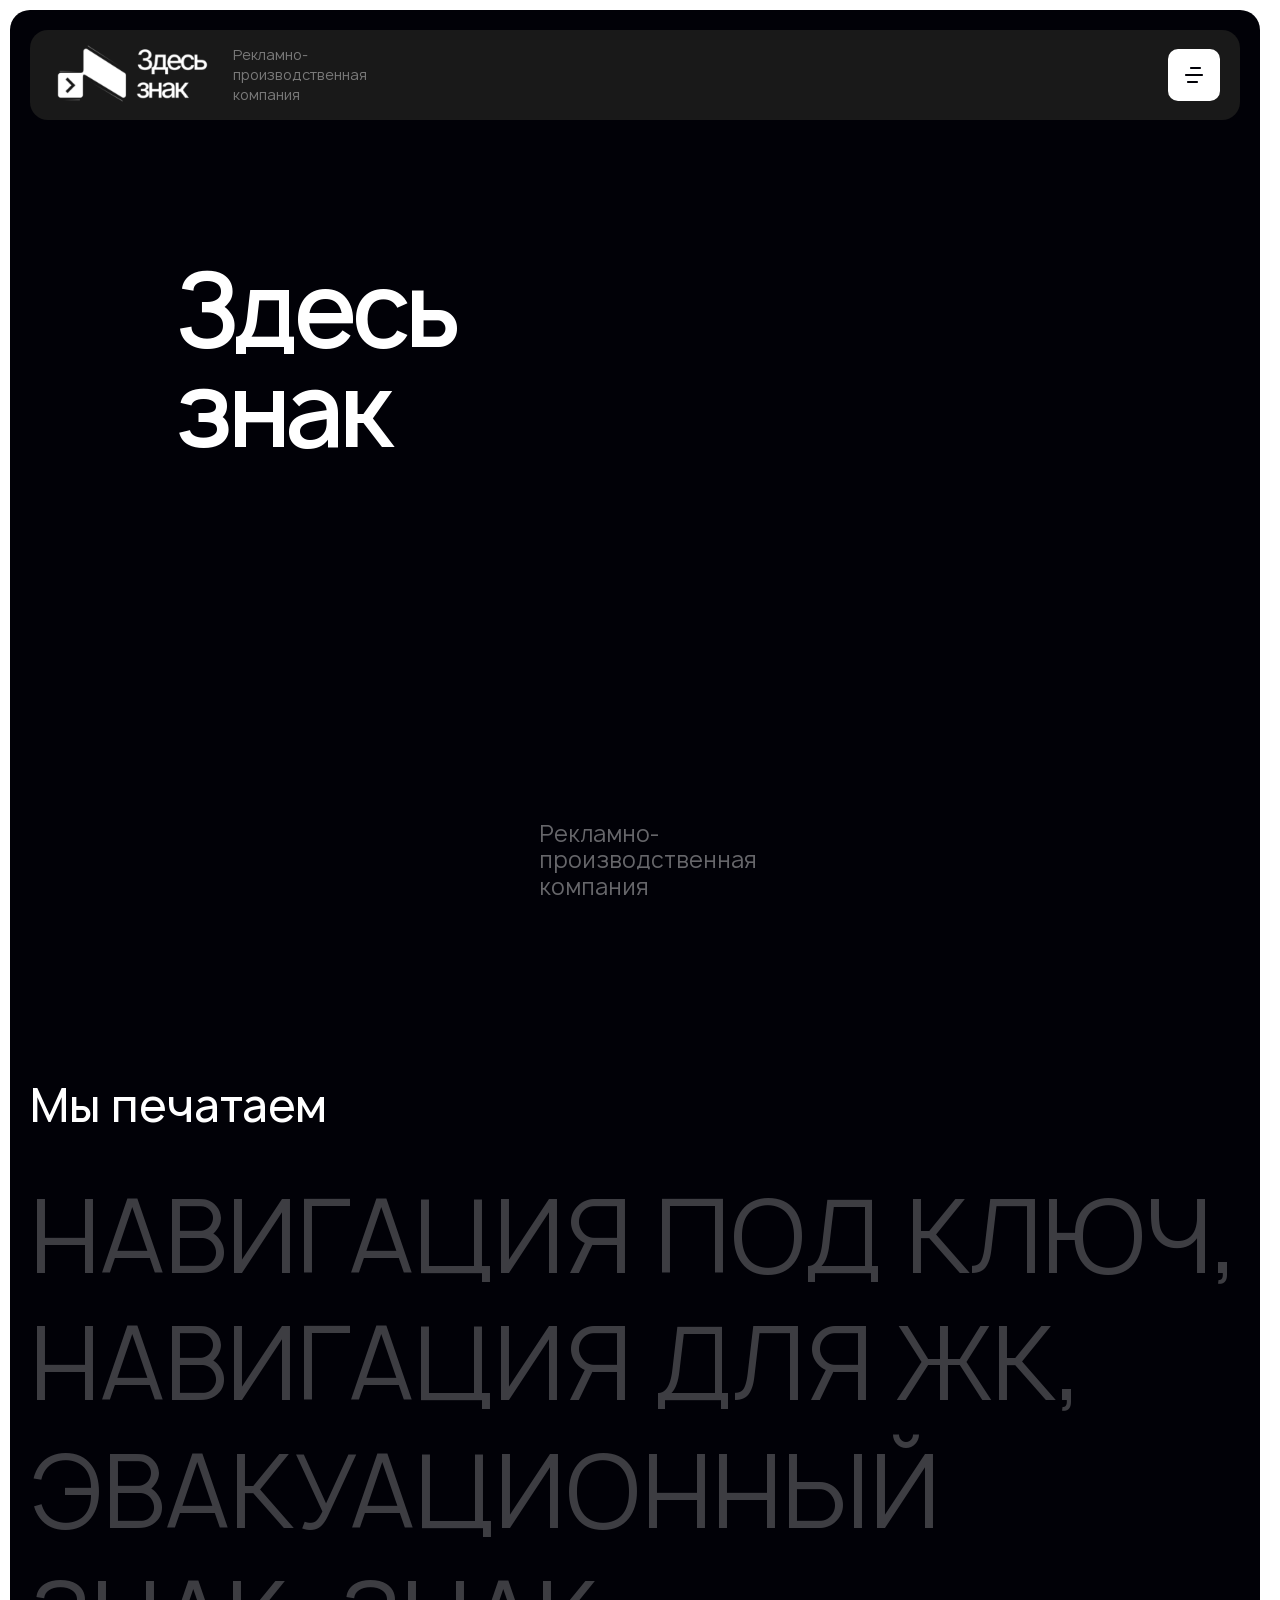
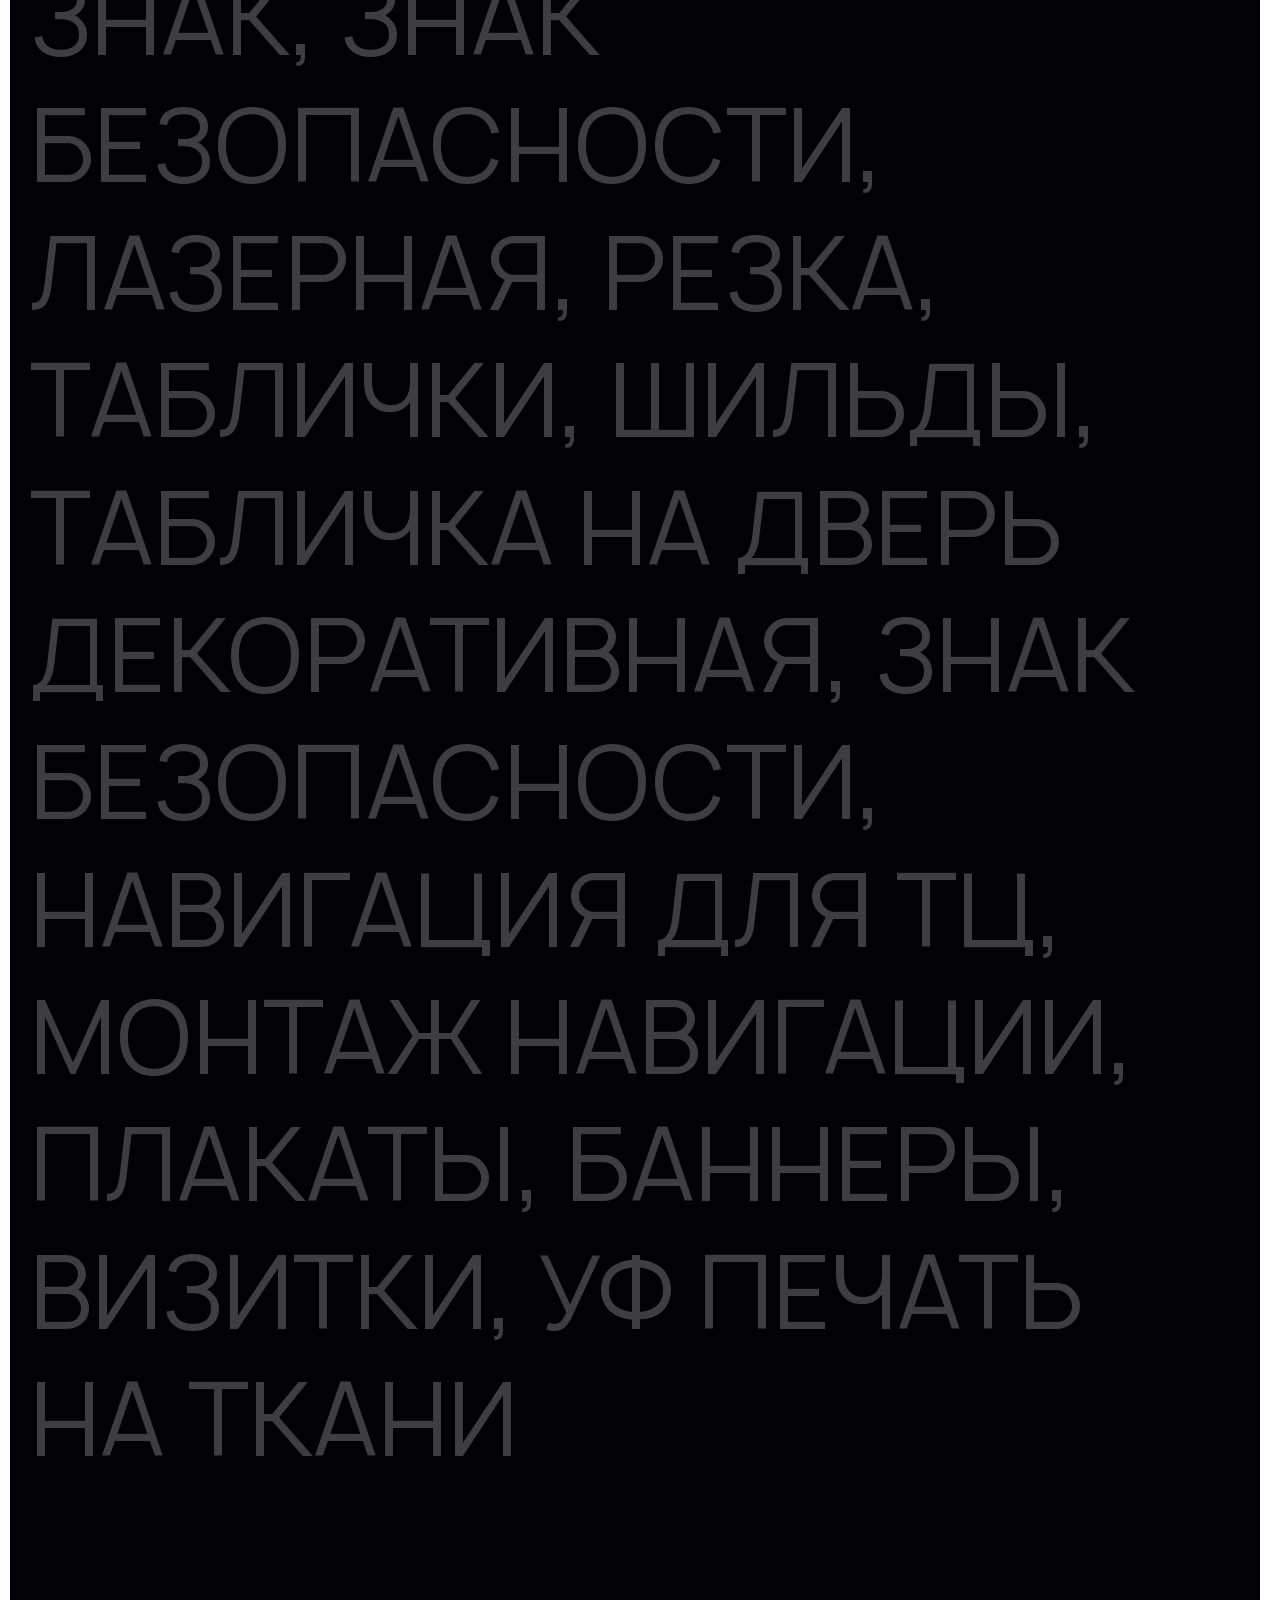
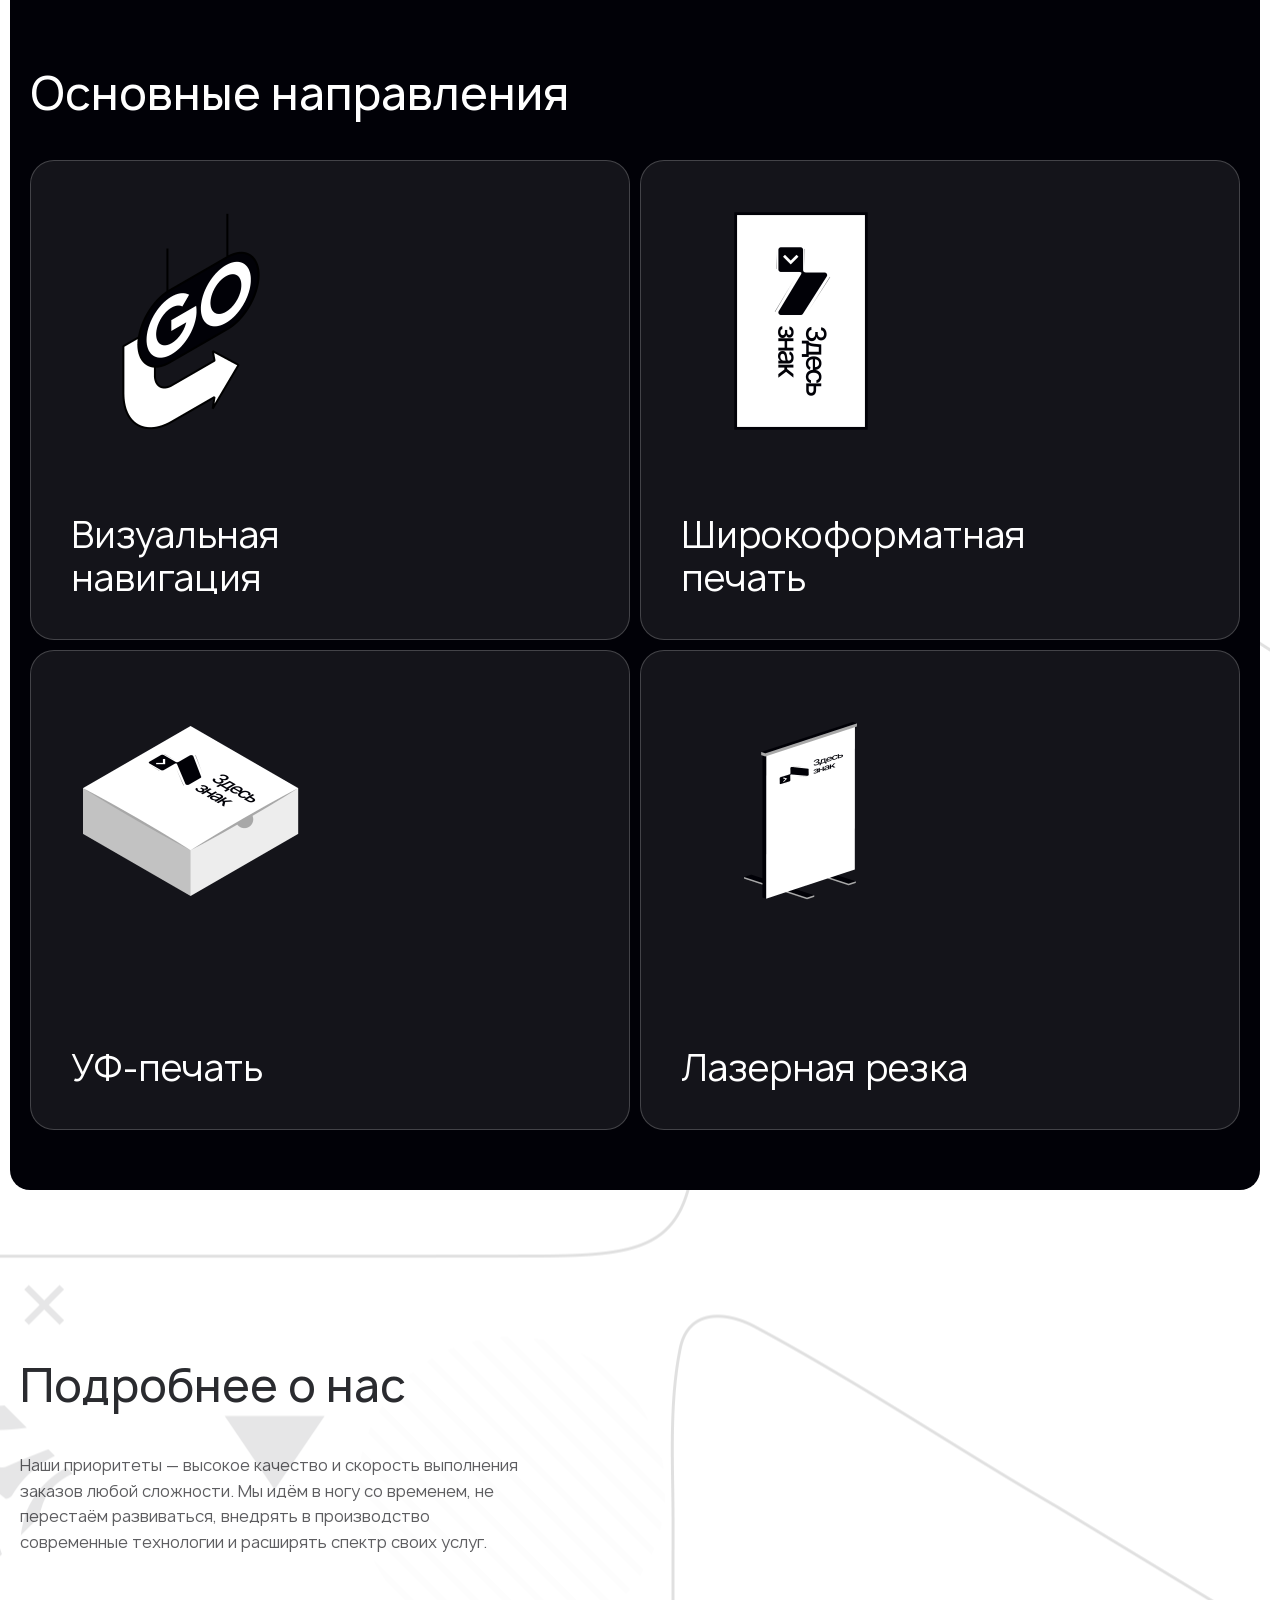
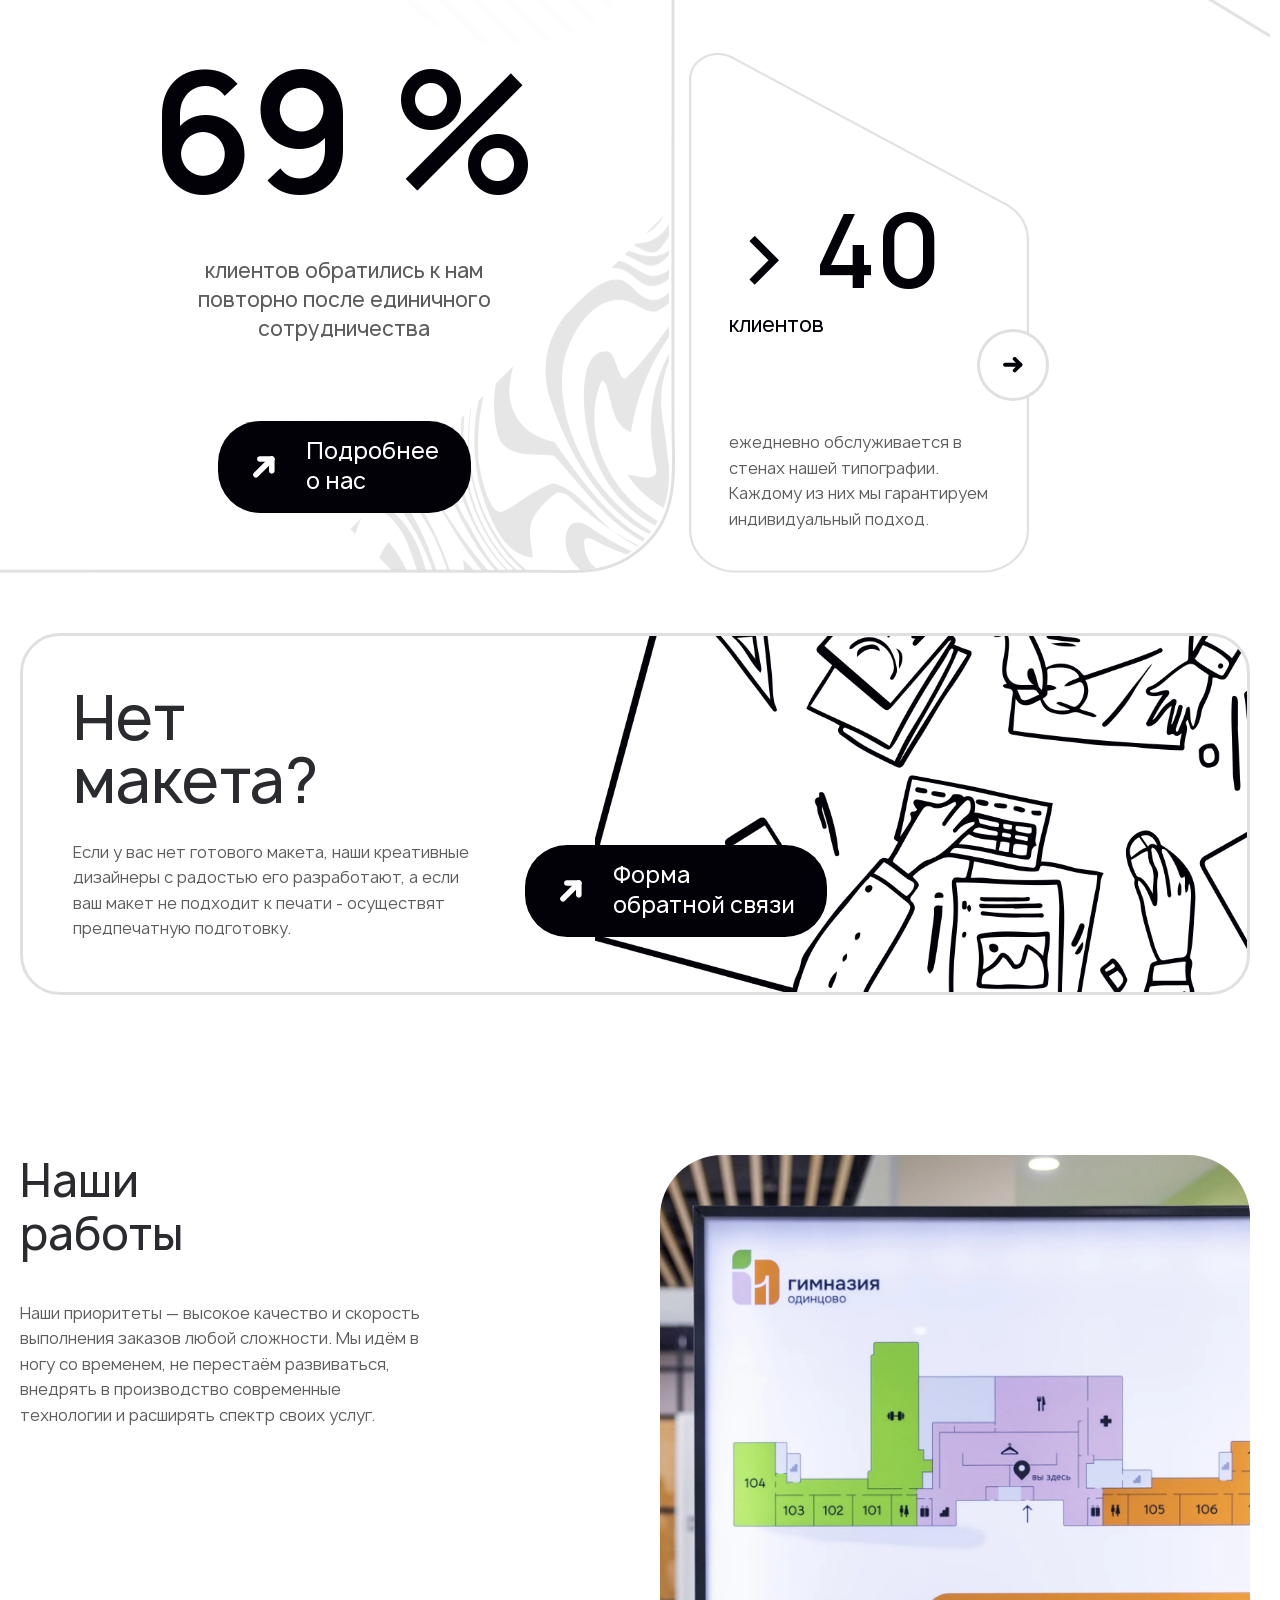
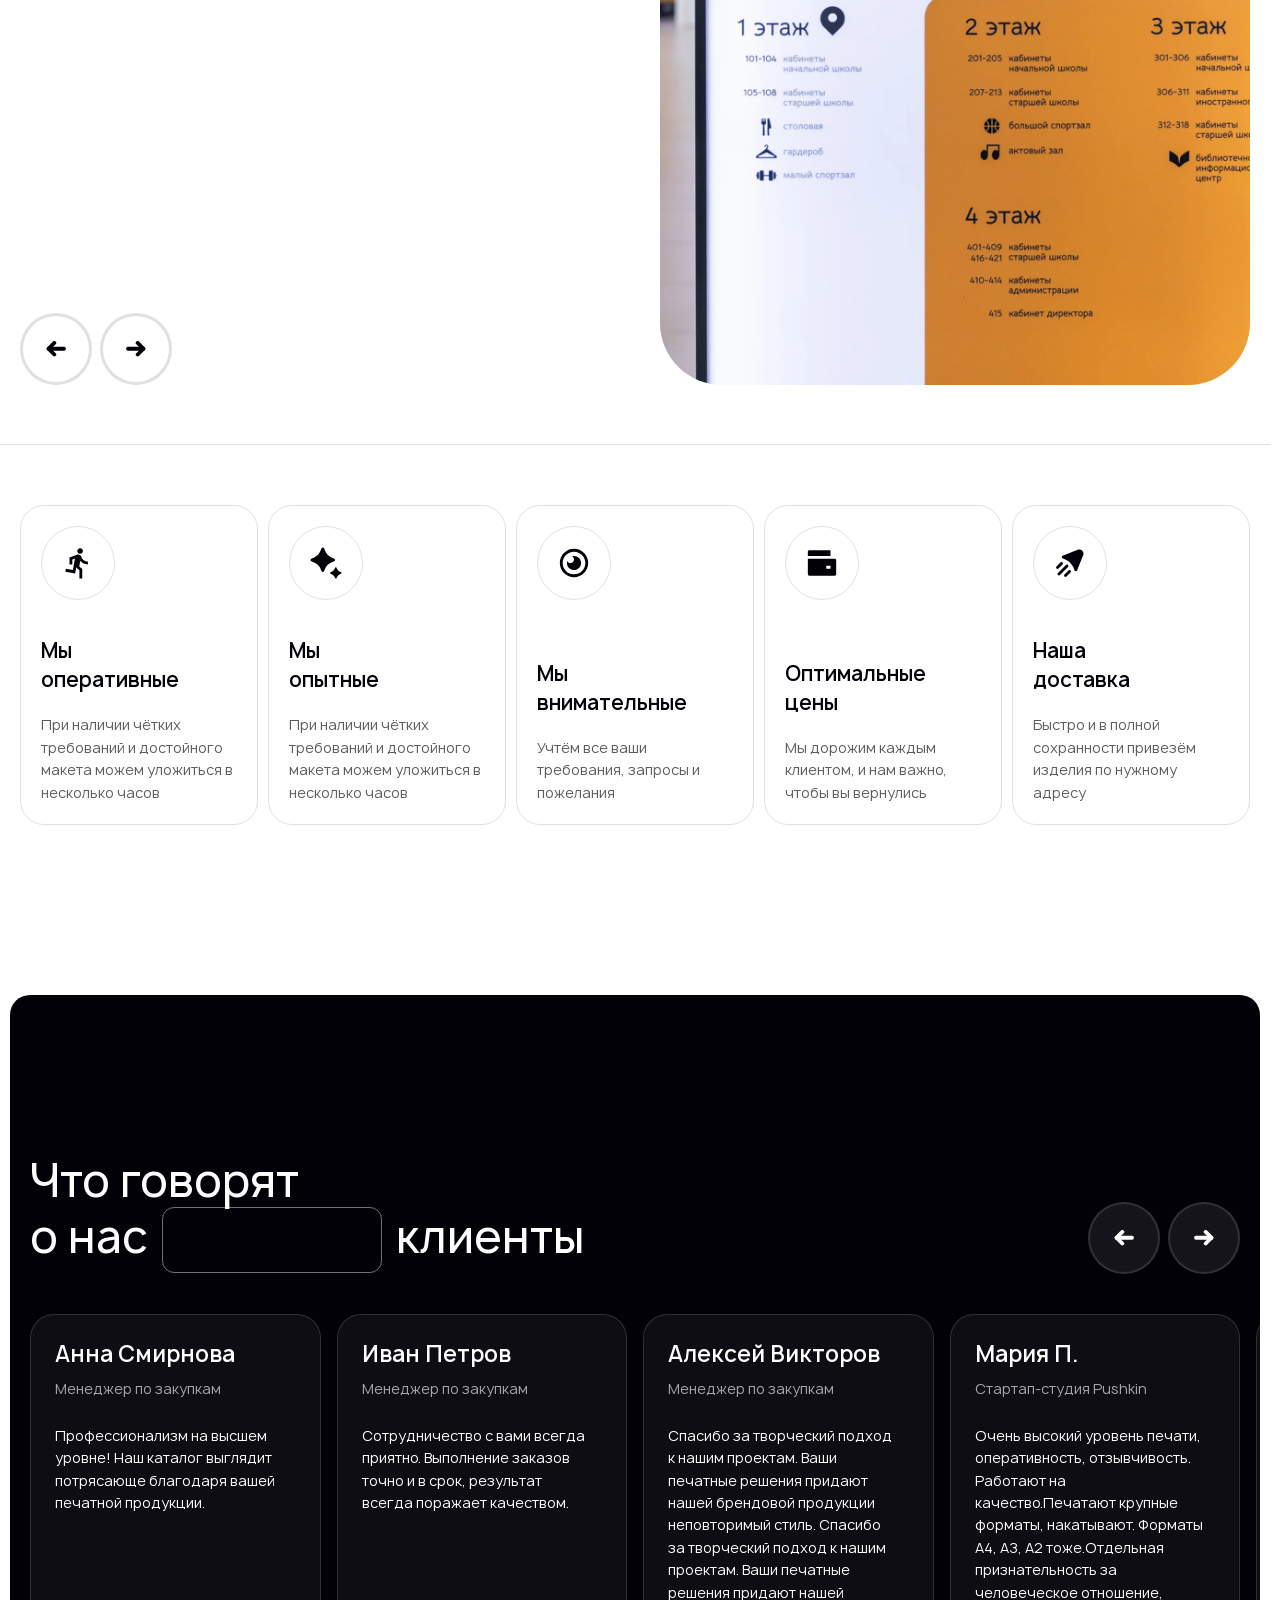
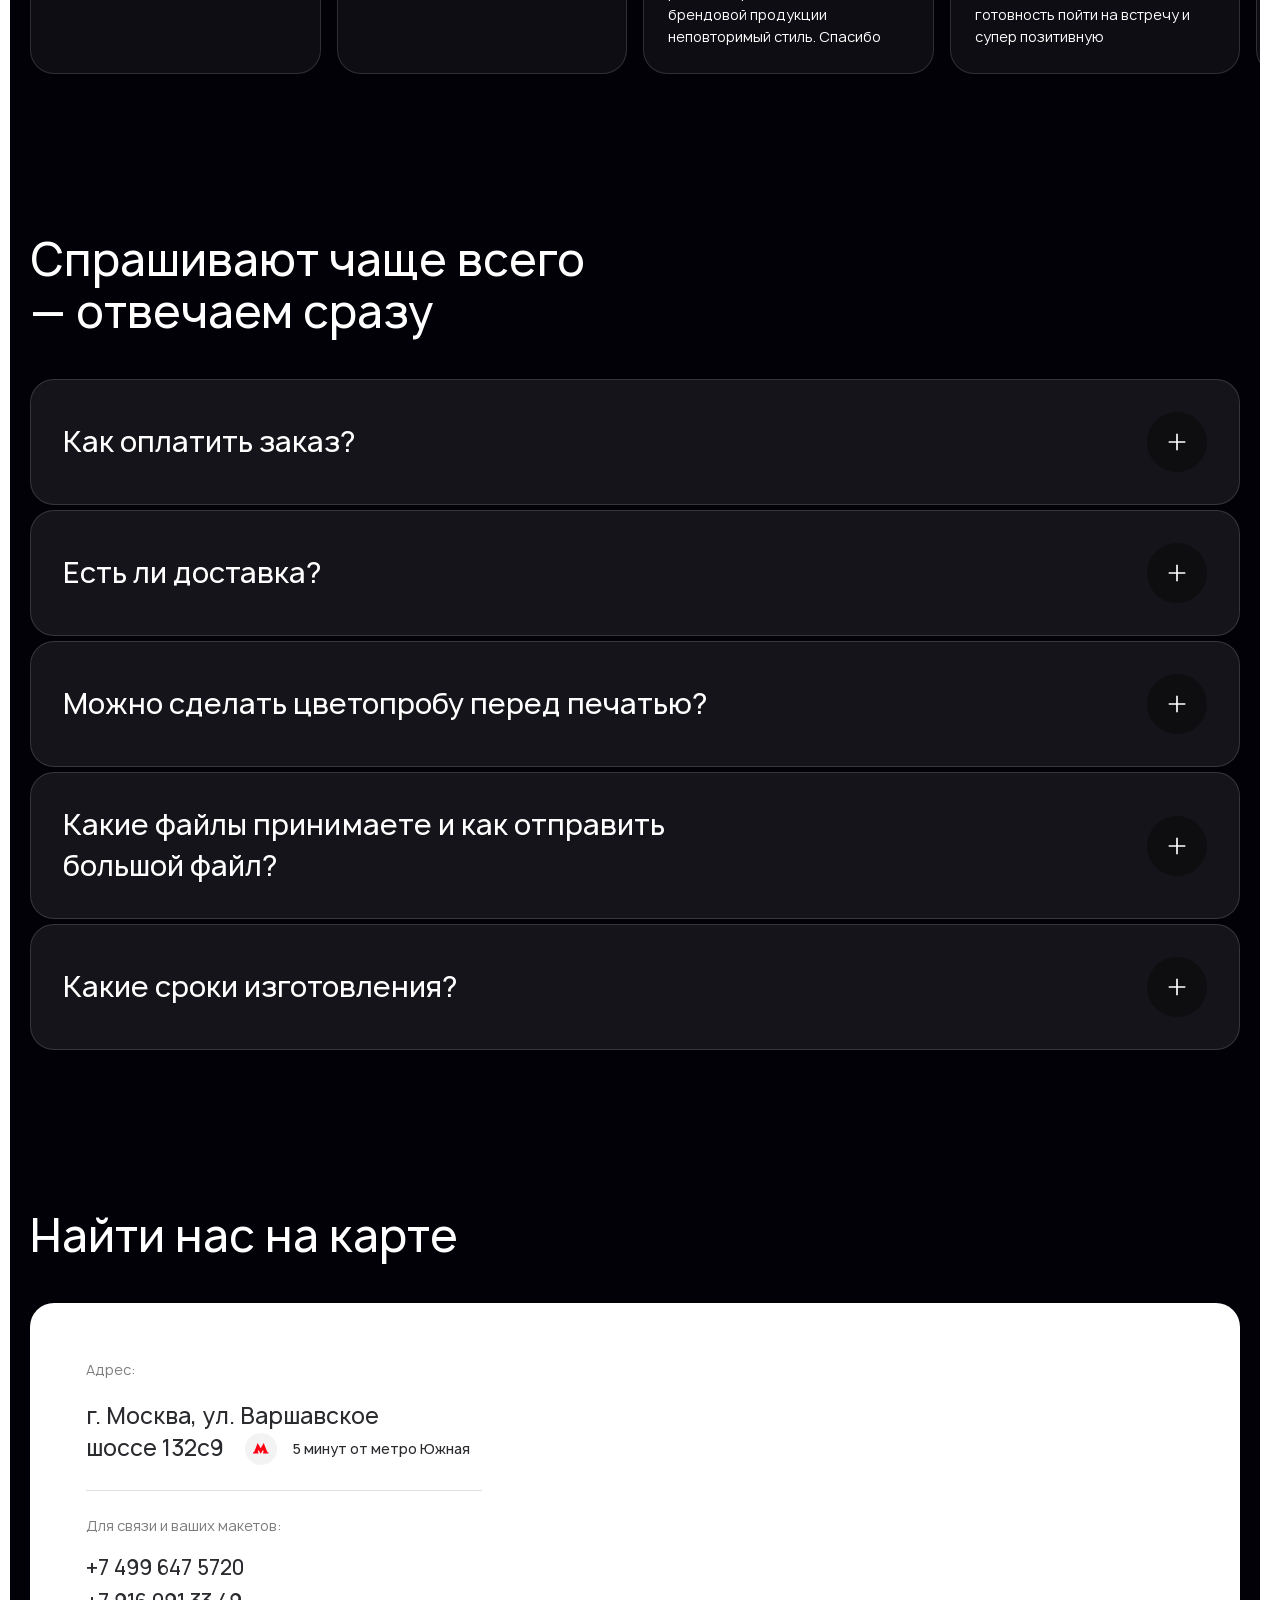
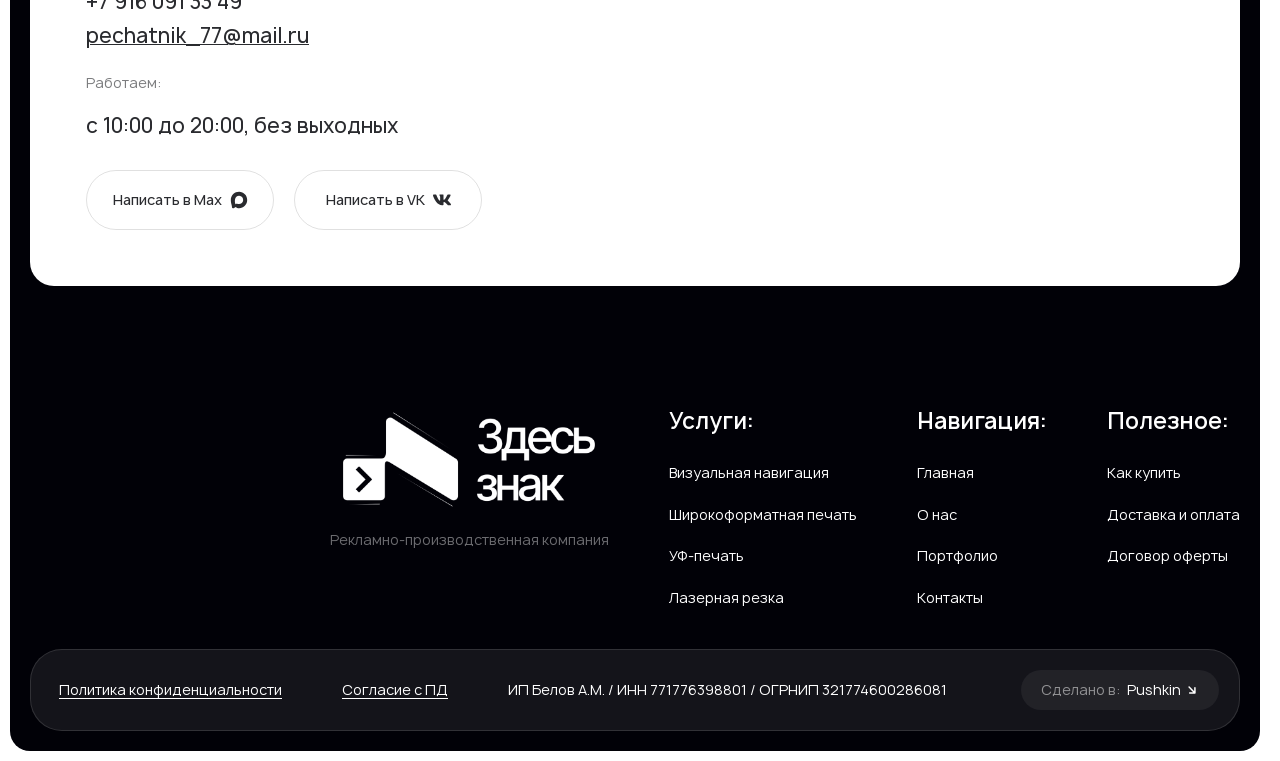
==== index.html @ b1c55389 "Initial commit" ====
<!DOCTYPE html>
<html lang="ru">
	<head>
		<meta http-equiv="Content-Type" content="text/html; charset=utf-8">

		<!-- Adapting the page for mobile devices -->
		<meta name="viewport" content="width=device-width, initial-scale=1, maximum-scale=1">

		<!-- Prohibition of phone number recognition -->
		<meta name="format-detection" content="telephone=no">
		<meta name="SKYPE_TOOLBAR" content ="SKYPE_TOOLBAR_PARSER_COMPATIBLE">

		<!-- Page title -->
		<title>Заголовок страницы</title>

		<!-- Meta description -->
		<meta name="description" content="">

		<!-- Meta Keywords -->
		<meta name="keywords" content="">

		<!-- Changing the color of the mobile browser panel -->
		<meta name="msapplication-TileColor" content="#010107">
		<meta name="theme-color" content="#010107">

		<!-- Connecting style files -->
		<link rel="stylesheet" href="css/reset.css">
		<link rel="stylesheet" href="css/swiper-bundle.min.css">
		<link rel="stylesheet" href="css/swiper.css">
		<link rel="stylesheet" href="css/fancybox.css">
		<link rel="stylesheet" href="css/styles.css">
		<link rel="stylesheet" href="css/fonts.css">

		<link rel="stylesheet" href="css/response_1899.css" media="print, (max-width: 1899px)">
		<link rel="stylesheet" href="css/response_1439.css" media="print, (max-width: 1439px)">
		<link rel="stylesheet" href="css/response_1279.css" media="print, (max-width: 1279px)">
		<link rel="stylesheet" href="css/response_1023.css" media="print, (max-width: 1023px)">
		<link rel="stylesheet" href="css/response_767.css" media="print, (max-width: 767px)">
	</head>

	<body>
		<div class="wrap">
			<div class="main">
				<section class="bg_dark_wrap block">
					<div class="bg bottom_pad_s">
						<header class="dark">
							<div class="cont l_w">
								<div class="data">
									<div class="logo">
										<img src="images/logo.svg" alt="">

										<div class="name">Рекламно-<br>производственная<br> компания</div>
									</div>

									<button class="catalog_btn" popovertarget="catalog_modal">
										<svg class="icon"><use xlink:href="images/sprite.svg#ic_catalog"></use></svg>

										<svg class="icon"><use xlink:href="images/sprite.svg#ic_close"></use></svg>

										<span>Что печатаем</span>
									</button>

									<div class="catalog_modal" id="catalog_modal" popover>
										<div class="grid_row">
											<a href="/" class="item">
												<picture class="icon">
													<img src="images/ic_directions1.png" alt="" loading="lazy">
												</picture>

												<div class="name">Визуальная навигация</div>

												<div class="desc">
													<ul>
														<li>Навигация для ЖК</li>

														<li>Навигация для детского сада</li>

														<li>Навигация для детского сада</li>
													</ul>

													<p>+ 24 назначения ...</p>
												</div>

												<div class="arr">
													<svg><use xlink:href="images/sprite.svg#ic_arr_hor"></use></svg>
												</div>
											</a>

											<a href="/" class="item">
												<picture class="icon">
													<img src="images/ic_directions1.png" alt="" loading="lazy">
												</picture>

												<div class="name">Визуальная навигация</div>

												<div class="desc">
													<ul>
														<li>Навигация для ЖК</li>

														<li>Навигация для детского сада</li>

														<li>Навигация для детского сада</li>
													</ul>

													<p>+ 24 назначения ...</p>
												</div>

												<div class="arr">
													<svg><use xlink:href="images/sprite.svg#ic_arr_hor"></use></svg>
												</div>
											</a>

											<a href="/" class="item">
												<picture class="icon">
													<img src="images/ic_directions1.png" alt="" loading="lazy">
												</picture>

												<div class="name">Визуальная навигация</div>

												<div class="desc">
													<ul>
														<li>Навигация для ЖК</li>

														<li>Навигация для детского сада</li>

														<li>Навигация для детского сада</li>
													</ul>

													<p>+ 24 назначения ...</p>
												</div>

												<div class="arr">
													<svg><use xlink:href="images/sprite.svg#ic_arr_hor"></use></svg>
												</div>
											</a>

											<a href="/" class="item">
												<picture class="icon">
													<img src="images/ic_directions1.png" alt="" loading="lazy">
												</picture>

												<div class="name">Визуальная навигация</div>

												<div class="desc">
													<ul>
														<li>Навигация для ЖК</li>

														<li>Навигация для детского сада</li>

														<li>Навигация для детского сада</li>
													</ul>

													<p>+ 24 назначения ...</p>
												</div>

												<div class="arr">
													<svg><use xlink:href="images/sprite.svg#ic_arr_hor"></use></svg>
												</div>
											</a>
										</div>
									</div>

									<nav class="menu">
										<div class="item">
											<a href="/">Главная</a>
										</div>

										<div class="item">
											<a href="/">О нас</a>
										</div>

										<div class="item">
											<a href="/">Портфолио</a>
										</div>

										<div class="item">
											<a href="/">Контакты</a>
										</div>
									</nav>

									<div class="contacts">
										<div>
											<div class="work_time">Работаем: с 10:00 до 20:00, без выходных</div>

											<div class="address">г. Москва, ул. Варшавское шоссе 132с9</div>
										</div>

										<div>
											<div class="label">Для связи:</div>

											<div class="val">
												<div class="phone">
													<a href="tel:+7 499 647 5720">+7 499 647 5720</a>
												</div>

												<div class="messengers">
													<a href="/" target="_blank" rel="noopener nofollow">
														<svg class="icon"><use xlink:href="images/sprite.svg#ic_vk"></use></svg>
													</a>

													<a href="/" target="_blank" rel="noopener nofollow">
														<svg class="icon"><use xlink:href="images/sprite.svg#ic_max"></use></svg>
													</a>
												</div>
											</div>
										</div>
									</div>

									<button class="feedback_btn">Форма для связи</button>

									<button class="mob_menu_btn" popovertarget="mob_menu_modal">
										<svg class="icon"><use xlink:href="images/sprite.svg#ic_catalog"></use></svg>

										<svg class="icon"><use xlink:href="images/sprite.svg#ic_close"></use></svg>
									</button>
								</div>
							</div>
						</header>


						<section class="mob_menu_modal" id="mob_menu_modal" popover>
							<div class="data">
								<div class="menu">
									<div>
										<a href="/" class="sub_link">
											<span>Что печатаем</span>

											<svg class="icon"><use xlink:href="images/sprite.svg#ic_arr_hor"></use></svg>
										</a>

										<div class="sub">
											<button class="back_btn">
												<svg class="icon"><use xlink:href="images/sprite.svg#ic_arr_hor"></use></svg>

												<span>Что печатаем</span>
											</button>

											<div class="items">
												<div><a href="/">Визуальная навигация</a></div>

												<div><a href="/">Широкоформатная печать</a></div>

												<div><a href="/">УФ-печать</a></div>

												<div><a href="/">Лазерная резка</a></div>
											</div>
										</div>
									</div>

									<div><a href="/">
										<span>Главная</span>
									</a></div>

									<div><a href="/">
										<span>О нас</span>
									</a></div>

									<div><a href="/">
										<span>Портфолио</span>
									</a></div>

									<div><a href="/">
										<span>Контакты</span>
									</a></div>
								</div>

								<div class="contacts">
									<div>
										<div class="work_time">Работаем: с 10:00 до 20:00, без выходных</div>

										<div class="address">г. Москва, ул. Варшавское шоссе 132с9</div>
									</div>

									<div>
										<div class="label">Для связи:</div>

										<div class="val">
											<div class="phone">
												<a href="tel:+7 499 647 5720">+7 499 647 5720</a>
											</div>

											<div class="messengers">
												<a href="/" target="_blank" rel="noopener nofollow">
													<svg class="icon"><use xlink:href="images/sprite.svg#ic_vk"></use></svg>
												</a>

												<a href="/" target="_blank" rel="noopener nofollow">
													<svg class="icon"><use xlink:href="images/sprite.svg#ic_max"></use></svg>
												</a>
											</div>
										</div>
									</div>
								</div>

								<button class="feedback_btn">Форма для связи</button>
							</div>
						</section>


						<section class="first_section">
							<div class="cont">
								<div class="data">
									<div class="title">Здесь<br> знак</div>

									<div class="desc">Рекламно-производственная компания</div>

									<div class="video">
										<video loop muted autoplay class="cover">
											<source src="./main_video.mp4" type="video/mp4">
										</video>
									</div>
								</div>
							</div>
						</section>


						<section class="we_print block">
							<div class="cont l_w">
								<div class="block_head">
									<div class="title">Мы печатаем</div>
								</div>

								<div class="list">
									<a href="/">
										<span>НАВИГАЦИЯ ПОД КЛЮЧ,</span>

										<div class="hover">
											<picture class="thumb">
												<img src="images/tmp/we_print_hover_img.png" alt="" loading="lazy" class="cover">
											</picture>
										</div>
									</a>

									<a href="/">
										<span>НАВИГАЦИЯ ДЛЯ ЖК,</span>

										<div class="hover">
											<picture class="thumb">
												<img src="images/tmp/we_print_hover_img.png" alt="" loading="lazy" class="cover">
											</picture>
										</div>
									</a>

									<a href="/">
										<span>ЭВАКУАЦИОННЫЙ ЗНАК,</span>

										<div class="hover">
											<picture class="thumb">
												<img src="images/tmp/we_print_hover_img.png" alt="" loading="lazy" class="cover">
											</picture>
										</div>
									</a>

									<a href="/">
										<span>ЗНАК БЕЗОПАСНОСТИ,</span>

										<div class="hover">
											<picture class="thumb">
												<img src="images/tmp/we_print_hover_img.png" alt="" loading="lazy" class="cover">
											</picture>
										</div>
									</a>

									<a href="/">
										<span>ЛАЗЕРНАЯ, РЕЗКА,</span>

										<div class="hover">
											<picture class="thumb">
												<img src="images/tmp/we_print_hover_img.png" alt="" loading="lazy" class="cover">
											</picture>
										</div>
									</a>

									<a href="/">
										<span>ТАБЛИЧКИ,</span>

										<div class="hover">
											<picture class="thumb">
												<img src="images/tmp/we_print_hover_img.png" alt="" loading="lazy" class="cover">
											</picture>
										</div>
									</a>

									<a href="/">
										<span>ШИЛЬДЫ,</span>

										<div class="hover">
											<picture class="thumb">
												<img src="images/tmp/we_print_hover_img.png" alt="" loading="lazy" class="cover">
											</picture>
										</div>
									</a>

									<a href="/">
										<span>ТАБЛИЧКА НА ДВЕРЬ ДЕКОРАТИВНАЯ,</span>

										<div class="hover">
											<picture class="thumb">
												<img src="images/tmp/we_print_hover_img.png" alt="" loading="lazy" class="cover">
											</picture>
										</div>
									</a>

									<a href="/">
										<span>ЗНАК БЕЗОПАСНОСТИ,</span>

										<div class="hover">
											<picture class="thumb">
												<img src="images/tmp/we_print_hover_img.png" alt="" loading="lazy" class="cover">
											</picture>
										</div>
									</a>

									<a href="/">
										<span>НАВИГАЦИЯ ДЛЯ ТЦ,</span>

										<div class="hover">
											<picture class="thumb">
												<img src="images/tmp/we_print_hover_img.png" alt="" loading="lazy" class="cover">
											</picture>
										</div>
									</a>

									<a href="/">
										<span>МОНТАЖ НАВИГАЦИИ,</span>

										<div class="hover">
											<picture class="thumb">
												<img src="images/tmp/we_print_hover_img.png" alt="" loading="lazy" class="cover">
											</picture>
										</div>
									</a>

									<a href="/">
										<span>ПЛАКАТЫ,</span>

										<div class="hover">
											<picture class="thumb">
												<img src="images/tmp/we_print_hover_img.png" alt="" loading="lazy" class="cover">
											</picture>
										</div>
									</a>

									<a href="/">
										<span>БАННЕРЫ,</span>

										<div class="hover">
											<picture class="thumb">
												<img src="images/tmp/we_print_hover_img.png" alt="" loading="lazy" class="cover">
											</picture>
										</div>
									</a>

									<a href="/">
										<span>ВИЗИТКИ,</span>

										<div class="hover">
											<picture class="thumb">
												<img src="images/tmp/we_print_hover_img.png" alt="" loading="lazy" class="cover">
											</picture>
										</div>
									</a>

									<a href="/">
										<span>УФ ПЕЧАТЬ НА ТКАНИ</span>

										<div class="hover">
											<picture class="thumb">
												<img src="images/tmp/we_print_hover_img.png" alt="" loading="lazy" class="cover">
											</picture>
										</div>
									</a>
								</div>


								<div class="list mob">
									<div class="swiper">
										<div class="swiper-wrapper">
											<div class="swiper-slide">
												<a href="/">
													<span>НАВИГАЦИЯ ПОД КЛЮЧ,</span>
												</a>
											</div>

											<div class="swiper-slide">
												<a href="/">
													<span>НАВИГАЦИЯ ДЛЯ ЖК,</span>
												</a>
											</div>

											<div class="swiper-slide">
												<a href="/">
													<span>ЭВАКУАЦИОННЫЙ ЗНАК,</span>
												</a>
											</div>

											<div class="swiper-slide">
												<a href="/">
													<span>ЗНАК БЕЗОПАСНОСТИ,</span>
												</a>
											</div>

											<div class="swiper-slide">
												<a href="/">
													<span>ЛАЗЕРНАЯ, РЕЗКА,</span>
												</a>
											</div>

											<div class="swiper-slide">
												<a href="/">
													<span>ТАБЛИЧКИ,</span>
												</a>
											</div>

											<div class="swiper-slide">
												<a href="/">
													<span>ШИЛЬДЫ,</span>
												</a>
											</div>

											<div class="swiper-slide">
												<a href="/">
													<span>ТАБЛИЧКА НА ДВЕРЬ ДЕКОРАТИВНАЯ,</span>
												</a>
											</div>

											<div class="swiper-slide">
												<a href="/">
													<span>ЗНАК БЕЗОПАСНОСТИ,</span>
												</a>
											</div>

											<div class="swiper-slide">
												<a href="/">
													<span>НАВИГАЦИЯ ДЛЯ ТЦ,</span>
												</a>
											</div>

											<div class="swiper-slide">
												<a href="/">
													<span>МОНТАЖ НАВИГАЦИИ,</span>
												</a>
											</div>

											<div class="swiper-slide">
												<a href="/">
													<span>ПЛАКАТЫ,</span>
												</a>
											</div>

											<div class="swiper-slide">
												<a href="/">
													<span>БАННЕРЫ,</span>
												</a>
											</div>

											<div class="swiper-slide">
												<a href="/">
													<span>ВИЗИТКИ,</span>
												</a>
											</div>

											<div class="swiper-slide">
												<a href="/">
													<span>УФ ПЕЧАТЬ НА ТКАНИ</span>
												</a>
											</div>
										</div>
									</div>
								</div>
							</div>
						</section>


						<section class="directions">
							<div class="cont">
								<div class="block_head">
									<div class="title">Основные направления</div>
								</div>
							</div>

							<div class="cont l_w">
								<div class="grid_row">
									<a href="/" class="item">
										<picture class="icon">
											<img src="images/ic_directions1.png" alt="" loading="lazy">
										</picture>

										<div class="name">Визуальная навигация</div>

										<div class="desc">
											<ul>
												<li>Навигация для ЖК</li>

												<li>Навигация для детского сада</li>

												<li>Навигация для детского сада</li>
											</ul>

											<p>+ 24 назначения ...</p>
										</div>

										<div class="arr">
											<svg><use xlink:href="images/sprite.svg#ic_arr_hor"></use></svg>
										</div>

										<picture class="thumb">
											<img src="images/tmp/directions_thumb1.jpg" alt="" loading="lazy" class="cover">
										</picture>
									</a>

									<a href="/" class="item">
										<picture class="icon">
											<img src="images/ic_directions2.png" alt="" loading="lazy">
										</picture>

										<div class="name">Широкоформатная печать</div>

										<div class="desc">
											<ul>
												<li>Плакаты</li>

												<li>Баннеры</li>

												<li>Визитки</li>
											</ul>

											<p>+ 24 назначения ...</p>
										</div>

										<div class="arr">
											<svg><use xlink:href="images/sprite.svg#ic_arr_hor"></use></svg>
										</div>

										<picture class="thumb">
											<img src="images/tmp/directions_thumb2.jpg" alt="" loading="lazy" class="cover">
										</picture>
									</a>

									<a href="/" class="item">
										<picture class="icon">
											<img src="images/ic_directions3.png" alt="" loading="lazy">
										</picture>

										<div class="name">УФ-печать</div>

										<div class="desc">
											<ul>
												<li>ПВХ</li>

												<li>Алюминий</li>

												<li>Ткань</li>
											</ul>

											<p>+ 24 назначения ...</p>
										</div>

										<div class="arr">
											<svg><use xlink:href="images/sprite.svg#ic_arr_hor"></use></svg>
										</div>

										<picture class="thumb">
											<img src="images/tmp/directions_thumb3.jpg" alt="" loading="lazy" class="cover">
										</picture>
									</a>

									<a href="/" class="item">
										<picture class="icon">
											<img src="images/ic_directions4.png" alt="" loading="lazy">
										</picture>

										<div class="name">Лазерная резка</div>

										<div class="desc">
											<ul>
												<li>Оргстекло</li>

												<li>Фанера</li>

												<li>Дерево</li>
											</ul>

											<p>+ 24 назначения ...</p>
										</div>

										<div class="arr">
											<svg><use xlink:href="images/sprite.svg#ic_arr_hor"></use></svg>
										</div>

										<picture class="thumb">
											<img src="images/tmp/directions_thumb4.jpg" alt="" loading="lazy" class="cover">
										</picture>
									</a>
								</div>
							</div>
						</section>
					</div>
				</section>


				<section class="about_info">
					<div class="cont">
						<div class="block_head">
							<div class="title">Подробнее о нас</div>

							<div class="desc">Наши приоритеты — высокое качество и скорость выполнения заказов любой сложности. Мы идём в ногу со временем, не перестаём развиваться, внедрять в производство современные технологии и расширять спектр своих услуг.</div>
						</div>
					</div>

					<div class="main_video">
						<video loop muted autoplay class="cover">
							<source src="./about_video.mp4" type="video/mp4">
						</video>
					</div>

					<div class="cont l_w">
						<div class="row">
							<div class="stats">
								<div class="val">69 %</div>

								<div class="desc">клиентов обратились к нам повторно после единичного сотрудничества</div>

								<a href="/" class="link">
									<svg class="icon"><use xlink:href="images/sprite.svg#ic_arrow_diagonal"></use></svg>

									<span>Подробнее<br> о нас</span>
								</a>
							</div>

							<div class="info">
								<div class="swiper">
									<div class="swiper-wrapper">
										<div class="swiper-slide">
											<div class="item">
												<div class="val">> 40</div>

												<div class="exp">клиентов</div>

												<div class="desc">ежедневно обслуживается в стенах нашей типографии. Каждому из них мы гарантируем индивидуальный подход.</div>
											</div>
										</div>

										<div class="swiper-slide">
											<div class="item">
												<div class="val">> 40</div>

												<div class="exp">клиентов</div>

												<div class="desc">ежедневно обслуживается в стенах нашей типографии. Каждому из них мы гарантируем индивидуальный подход.</div>
											</div>
										</div>

										<div class="swiper-slide">
											<div class="item">
												<div class="val">> 40</div>

												<div class="exp">клиентов</div>

												<div class="desc">ежедневно обслуживается в стенах нашей типографии. Каждому из них мы гарантируем индивидуальный подход.</div>
											</div>
										</div>
									</div>
								</div>

								<button class="swiper-button-prev">
									<svg class="icon"><use xlink:href="images/sprite.svg#ic_arrow_hor"></use></svg>
								</button>

								<button class="swiper-button-next">
									<svg class="icon"><use xlink:href="images/sprite.svg#ic_arrow_hor"></use></svg>
								</button>
							</div>

							<div class="video">
								<video loop muted autoplay class="cover">
									<source src="./main_video.mp4" type="video/mp4">
								</video>
							</div>
						</div>
					</div>

					<picture class="bg">
						<img src="images/bg_about_info.png" alt="" loading="lazy">
					</picture>
				</section>


				<section class="no_layout block">
					<div class="cont l_w">
						<div class="data">
							<div class="title">Нет<br> макета?</div>

							<div class="desc">Если у вас нет готового макета, наши креативные дизайнеры с радостью его разработают, а если ваш макет не подходит к печати - осуществят предпечатную подготовку.</div>

							<button class="btn">
								<svg class="icon"><use xlink:href="images/sprite.svg#ic_arrow_diagonal"></use></svg>

								<span>Форма<br> обратной связи</span>
							</button>

							<picture class="bg">
								<source srcset="images/bg_no_layout_mob.png" media="(max-width: 1023px)">

								<img src="images/bg_no_layout.png" alt="" loading="lazy">
							</picture>
						</div>
					</div>
				</section>


				<section class="cases block border no_m">
					<div class="cont">
						<div class="block_head">
							<div class="title">Наши<br> работы</div>

							<div class="desc">Наши приоритеты — высокое качество и скорость выполнения заказов любой сложности. Мы идём в ногу со временем, не перестаём развиваться, внедрять в производство современные технологии и расширять спектр своих услуг.</div>
						</div>

						<div class="slider">
							<div class="swiper">
								<div class="swiper-wrapper">
									<div class="swiper-slide">
										<a href="/" class="item">
											<picture class="thumb">
												<img src="images/tmp/case_thumb1.jpg" alt="" loading="lazy" class="cover">
											</picture>
										</a>
									</div>

									<div class="swiper-slide">
										<a href="/" class="item">
											<picture class="thumb">
												<img src="images/tmp/case_thumb2.jpg" alt="" loading="lazy" class="cover">
											</picture>
										</a>
									</div>

									<div class="swiper-slide">
										<a href="/" class="item">
											<picture class="thumb">
												<img src="images/tmp/case_thumb1.jpg" alt="" loading="lazy" class="cover">
											</picture>
										</a>
									</div>

									<div class="swiper-slide">
										<a href="/" class="item">
											<picture class="thumb">
												<img src="images/tmp/case_thumb2.jpg" alt="" loading="lazy" class="cover">
											</picture>
										</a>
									</div>

									<div class="swiper-slide">
										<a href="/" class="item">
											<picture class="thumb">
												<img src="images/tmp/case_thumb1.jpg" alt="" loading="lazy" class="cover">
											</picture>
										</a>
									</div>

									<div class="swiper-slide">
										<a href="/" class="item">
											<picture class="thumb">
												<img src="images/tmp/case_thumb2.jpg" alt="" loading="lazy" class="cover">
											</picture>
										</a>
									</div>
								</div>

								<div class="swiper-controls">
									<button class="swiper-button-prev">
										<svg class="icon"><use xlink:href="images/sprite.svg#ic_arrow_hor"></use></svg>
									</button>

									<button class="swiper-button-next">
										<svg class="icon"><use xlink:href="images/sprite.svg#ic_arrow_hor"></use></svg>
									</button>
								</div>
							</div>
						</div>
					</div>
				</section>


				<section class="advantages block">
					<div class="cont">
						<div class="grid_row">
							<div class="item">
								<picture class="icon">
									<img src="images/ic_advantages1.svg" alt="" loading="lazy">
								</picture>

								<div class="name">Мы<br> оперативные</div>

								<div class="desc">При наличии чётких требований и достойного макета можем уложиться в несколько часов</div>
							</div>

							<div class="item">
								<picture class="icon">
									<img src="images/ic_advantages2.svg" alt="" loading="lazy">
								</picture>

								<div class="name">Мы<br> опытные</div>

								<div class="desc">При наличии чётких требований и достойного макета можем уложиться в несколько часов</div>
							</div>

							<div class="item">
								<picture class="icon">
									<img src="images/ic_advantages3.svg" alt="" loading="lazy">
								</picture>

								<div class="name">Мы<br> внимательные</div>

								<div class="desc">Учтём все ваши требования, запросы и пожелания</div>
							</div>

							<div class="item">
								<picture class="icon">
									<img src="images/ic_advantages4.svg" alt="" loading="lazy">
								</picture>

								<div class="name">Оптимальные<br> цены</div>

								<div class="desc">Мы дорожим каждым клиентом, и нам важно, чтобы вы вернулись</div>
							</div>

							<div class="item">
								<picture class="icon">
									<img src="images/ic_advantages5.svg" alt="" loading="lazy">
								</picture>

								<div class="name">Наша<br> доставка</div>

								<div class="desc">Быстро и в полной сохранности привезём изделия по нужному адресу</div>
							</div>
						</div>
					</div>
				</section>


				<section class="bg_dark_wrap">
					<div class="bg top_pad">
						<section class="reviews block">
							<div class="cont">
								<div class="block_head row">
									<div class="title">
										Что говорят<br> о нас

										<video loop muted autoplay class="cover">
											<source src="./main_video.mp4" type="video/mp4">
										</video>

										клиенты
									</div>

									<div class="swiper-controls">
										<button class="swiper-button-prev">
											<svg class="icon"><use xlink:href="images/sprite.svg#ic_arrow_hor"></use></svg>
										</button>

										<button class="swiper-button-next">
											<svg class="icon"><use xlink:href="images/sprite.svg#ic_arrow_hor"></use></svg>
										</button>
									</div>
								</div>
							</div>

							<div class="cont l_w">
								<div class="swiper">
									<div class="swiper-wrapper">
										<div class="swiper-slide">
											<div class="review">
												<div class="author">
													<div class="name">Анна Смирнова</div>

													<div class="post">Менеджер по закупкам</div>
												</div>

												<div class="text">Профессионализм на высшем уровне! Наш каталог выглядит потрясающе благодаря вашей печатной продукции.</div>
											</div>
										</div>

										<div class="swiper-slide">
											<div class="review">
												<div class="author">
													<div class="name">Иван Петров</div>

													<div class="post">Менеджер по закупкам</div>
												</div>

												<div class="text">Сотрудничество с вами всегда приятно. Выполнение заказов точно и в срок, результат всегда поражает качеством.</div>
											</div>
										</div>

										<div class="swiper-slide">
											<div class="review">
												<div class="author">
													<div class="name">Алексей Викторов</div>

													<div class="post">Менеджер по закупкам</div>
												</div>

												<div class="text">Спасибо за творческий подход к нашим проектам. Ваши печатные решения придают нашей брендовой продукции неповторимый стиль. Спасибо за творческий подход к нашим проектам. Ваши печатные решения придают нашей брендовой продукции неповторимый стиль. Спасибо за творческий подход к нашим проектам. Ваши печатные решения придают нашей брендовой продукции неповторимый стиль. Спасибо за творческий подход к нашим проектам. Ваши печатные решения придают нашей брендовой продукции неповторимый стиль.</div>
											</div>
										</div>

										<div class="swiper-slide">
											<div class="review">
												<div class="author">
													<div class="name">Мария П.</div>

													<div class="post">Стартап-студия Pushkin</div>
												</div>

												<div class="text">Очень высокий уровень печати, оперативность, отзывчивость. Работают на качество.Печатают крупные форматы, накатывают. Форматы А4, АЗ, А2 тоже.Отдельная признательность за человеческое отношение, готовность пойти на встречу и супер позитивную атмосферу.Типография от людей людям ❤️</div>
											</div>
										</div>

										<div class="swiper-slide">
											<div class="review">
												<div class="author">
													<div class="name">Роман Полански</div>

													<div class="post">ООО “Горькая луна”</div>
												</div>

												<div class="text">Нужно было напечатать стикеры в очень сжатые сроки, сотрудники оперативно выполнили заказ. Качество печати на высоте. Невероятно приятный и отзывчивый персонал!</div>
											</div>
										</div>

										<div class="swiper-slide">
											<div class="review">
												<div class="author">
													<div class="name">Анна Смирнова</div>

													<div class="post">Менеджер по закупкам</div>
												</div>

												<div class="text">Профессионализм на высшем уровне! Наш каталог выглядит потрясающе благодаря вашей печатной продукции.</div>
											</div>
										</div>

										<div class="swiper-slide">
											<div class="review">
												<div class="author">
													<div class="name">Иван Петров</div>

													<div class="post">Менеджер по закупкам</div>
												</div>

												<div class="text">Сотрудничество с вами всегда приятно. Выполнение заказов точно и в срок, результат всегда поражает качеством.</div>
											</div>
										</div>

										<div class="swiper-slide">
											<div class="review">
												<div class="author">
													<div class="name">Алексей Викторов</div>

													<div class="post">Менеджер по закупкам</div>
												</div>

												<div class="text">Спасибо за творческий подход к нашим проектам. Ваши печатные решения придают нашей брендовой продукции неповторимый стиль. Спасибо за творческий подход к нашим проектам. Ваши печатные решения придают нашей брендовой продукции неповторимый стиль. Спасибо за творческий подход к нашим проектам. Ваши печатные решения придают нашей брендовой продукции неповторимый стиль. Спасибо за творческий подход к нашим проектам. Ваши печатные решения придают нашей брендовой продукции неповторимый стиль.</div>
											</div>
										</div>

										<div class="swiper-slide">
											<div class="review">
												<div class="author">
													<div class="name">Мария П.</div>

													<div class="post">Стартап-студия Pushkin</div>
												</div>

												<div class="text">Очень высокий уровень печати, оперативность, отзывчивость. Работают на качество.Печатают крупные форматы, накатывают. Форматы А4, АЗ, А2 тоже.Отдельная признательность за человеческое отношение, готовность пойти на встречу и супер позитивную атмосферу.Типография от людей людям ❤️</div>
											</div>
										</div>

										<div class="swiper-slide">
											<div class="review">
												<div class="author">
													<div class="name">Роман Полански</div>

													<div class="post">ООО “Горькая луна”</div>
												</div>

												<div class="text">Нужно было напечатать стикеры в очень сжатые сроки, сотрудники оперативно выполнили заказ. Качество печати на высоте. Невероятно приятный и отзывчивый персонал!</div>
											</div>
										</div>
									</div>
								</div>
							</div>
						</section>


						<section class="FAQ block">
							<div class="cont">
								<div class="block_head">
									<div class="title">Спрашивают чаще всего<br> — отвечаем сразу</div>
								</div>

								<div class="accordion">
									<div class="accordion_item">
										<div class="head">
											<div class="title">Как оплатить заказ?</div>

											<div class="icon">
												<svg><use xlink:href="images/sprite.svg#ic_plus"></use></svg>
											</div>
										</div>

										<div class="data">
											<div class="text_block">
												<p>Работаем с физлицами и юрлицами. Можно оплатить картой, по QR-коду или наличными. Нужна дистанционная оплата — выставим счёт или пришлём QR. Закрывающие документы подготовим, просто скажите при оформлении.</p>
											</div>
										</div>
									</div>

									<div class="accordion_item">
										<div class="head">
											<div class="title">Есть ли доставка?</div>

											<div class="icon">
												<svg><use xlink:href="images/sprite.svg#ic_plus"></use></svg>
											</div>
										</div>

										<div class="data">
											<div class="text_block">
												<p>Работаем с физлицами и юрлицами. Можно оплатить картой, по QR-коду или наличными. Нужна дистанционная оплата — выставим счёт или пришлём QR. Закрывающие документы подготовим, просто скажите при оформлении.</p>
											</div>
										</div>
									</div>

									<div class="accordion_item">
										<div class="head">
											<div class="title">Можно сделать цветопробу перед печатью?</div>

											<div class="icon">
												<svg><use xlink:href="images/sprite.svg#ic_plus"></use></svg>
											</div>
										</div>

										<div class="data">
											<div class="text_block">
												<p>Работаем с физлицами и юрлицами. Можно оплатить картой, по QR-коду или наличными. Нужна дистанционная оплата — выставим счёт или пришлём QR. Закрывающие документы подготовим, просто скажите при оформлении.</p>
											</div>
										</div>
									</div>

									<div class="accordion_item">
										<div class="head">
											<div class="title">Какие файлы принимаете и как отправить большой файл?</div>

											<div class="icon">
												<svg><use xlink:href="images/sprite.svg#ic_plus"></use></svg>
											</div>
										</div>

										<div class="data">
											<div class="text_block">
												<p>Работаем с физлицами и юрлицами. Можно оплатить картой, по QR-коду или наличными. Нужна дистанционная оплата — выставим счёт или пришлём QR. Закрывающие документы подготовим, просто скажите при оформлении.</p>
											</div>
										</div>
									</div>

									<div class="accordion_item">
										<div class="head">
											<div class="title">Какие сроки изготовления?</div>

											<div class="icon">
												<svg><use xlink:href="images/sprite.svg#ic_plus"></use></svg>
											</div>
										</div>

										<div class="data">
											<div class="text_block">
												<p>Работаем с физлицами и юрлицами. Можно оплатить картой, по QR-коду или наличными. Нужна дистанционная оплата — выставим счёт или пришлём QR. Закрывающие документы подготовим, просто скажите при оформлении.</p>
											</div>
										</div>
									</div>
								</div>
							</div>
						</section>


						<section class="footer_scroll">
							<section class="contacts_data">
								<div class="cont l_w">
									<div class="block_head">
										<div class="title">Найти нас на карте</div>
									</div>

									<div class="data">
										<div class="item">
											<div class="label">Адрес:</div>

											<div class="address">
												<span>г. Москва, ул. Варшавское<br> шоссе 132с9</span>

												<div class="metro_wrap">
													<div class="metro">
														<div class="icon">
															<svg><use xlink:href="images/sprite.svg#ic_metro"></use></svg>
														</div>

														<span>5 минут от метро Южная</span>
													</div>
												</div>
											</div>
										</div>

										<div class="divider"></div>

										<div class="item">
											<div class="label">Для связи и ваших макетов:</div>

											<div class="val">
												<div class="phone">
													<a href="tel:+7 499 647 5720">+7 499 647 5720</a>
												</div>

												<div class="phone">
													<a href="tel:+7 916 091 33 49">+7 916 091 33 49</a>
												</div>

												<div class="email">
													<a href="mailto:pechatnik_77@mail.ru">pechatnik_77@mail.ru</a>
												</div>
											</div>
										</div>

										<div class="item">
											<div class="label">Работаем:</div>

											<div class="val">
												<div class="work_time">с 10:00 до 20:00, без выходных</div>
											</div>
										</div>

										<div class="messengers">
											<a href="/" target="_blank" rel="noopener nofollow">
												<span>Написать в Max</span>

												<svg class="icon"><use xlink:href="images/sprite.svg#ic_max"></use></svg>
											</a>

											<a href="/" target="_blank" rel="noopener nofollow">
												<span>Написать в VK</span>

												<svg class="icon"><use xlink:href="images/sprite.svg#ic_vk"></use></svg>
											</a>
										</div>
									</div>
								</div>
							</section>


							<section class="footer_scroll_data">
								<section class="contacts_block">
									<div class="cont">
										<div class="block_head">
											<div class="title">Найти нас на карте</div>
										</div>
									</div>

									<div class="cont l_w">
										<div class="map">

										</div>
									</div>
								</section>


								<footer>
									<div class="cont l_w center">
										<div class="logo mob_center">
											<img src="images/logo.svg" alt="">

											<div>Рекламно-производственная компания</div>
										</div>

										<div class="menu">
											<div class="title">Услуги:</div>

											<div class="items">
												<div><a href="/">Визуальная навигация</a></div>

												<div><a href="/">Широкоформатная печать</a></div>

												<div><a href="/">УФ-печать</a></div>

												<div><a href="/">Лазерная резка</a></div>
											</div>
										</div>

										<div class="menu">
											<div class="title">Навигация:</div>

											<div class="items">
												<div><a href="/">Главная</a></div>

												<div><a href="/">О нас</a></div>

												<div><a href="/">Портфолио</a></div>

												<div><a href="/">Контакты</a></div>
											</div>
										</div>

										<div class="menu last">
											<div class="title">Полезное:</div>

											<div class="items">
												<div><a href="/">Как купить</a></div>

												<div><a href="/">Доставка и оплата</a></div>

												<div><a href="/">Договор оферты</a></div>
											</div>
										</div>

										<div class="bottom">
											<div class="links">
												<a href="/">Политика конфиденциальности</a>

												<a href="/">Согласие с ПД</a>
											</div>

											<div class="requisites">
												ИП Белов А.М. <span>/</span> ИНН 771776398801 <span>/</span> ОГРНИП 321774600286081
											</div>

											<div class="creator">
												<a href="/">Сделано в: <span>Pushkin</span> <svg class="icon"><use xlink:href="images/sprite.svg#ic_creator_arrow"></use></svg></a>
											</div>
										</div>
									</div>
								</footer>
							</div>
						</section>
					</div>
				</section>
			</div>
		</div>


		<!-- Connecting javascript files -->
		<script src="js/jquery-3.7.1.min.js"></script>
		<script src="js/functions.js"></script>
		<script src="js/swiper-bundle.min.js"></script>
		<script src="js/fancybox.js"></script>
		<script src="js/nice-select2.js"></script>
		<script src="js/scripts.js"></script>
	</body>
</html>
---- css/styles.css ----
/*-------------------
    Global styles
-------------------*/
:root
{
    --bg: #fff;
    --bg_dark: #010107;
    --bg_grey: rgba(255, 255, 255, .08);
    --cont_padding: 20px;
    --cont_padding_double: calc(var(--cont_padding) * 2);
    --cont_padding_half: calc(var(--cont_padding) * .5);
    --sidebar_width: 416px;
    --content_width: 1280px;
    --content_width_l: 1860px;
    --scroll_width: 17px;
    --custom_scroll_width: 10px;
    --custom_scroll_height: 10px;
    --custom_scroll_border_radius: 0;
    --custom_scroll_scrollbar_color: var(--bg);
    --custom_scroll_scrollbar_thumb_color: var(--bg_dark);
    --dark_color: #2a2b2f;
    --dark_strong_color: #010107;
    --light_color: #fff;
    --font_size_xxl: 22px;
    --font_size_xl: 20px;
    --font_size_l: 18px;
    --font_size: 16px;
    --font_size_s: 14px;
    --font_size_xs: 12px;
    --font_size_title_xl: 110px;
    --font_size_title_l: 82px;
    --font_size_title: 62px;
    --font_size_title_s: 42px;
    --font_size_title_xs: 32px;
    --font_size_title_xxs: 24px;
    --font_family_primary: 'Manrope', 'Arial', sans-serif;
    --block_head_offset_l: 52px;
    --block_head_offset: 40px;
    --block_padding_xxl: 80px;
    --block_padding_xl: 60px;
    --block_padding_l: 50px;
    --block_padding: 40px;
    --block_padding_s: 32px;
    --outside_gap: 180px;
    --outside_gap_s: 140px;
    --outside_gap_xs: 110px;
    --inner_gap_xl: 28px;
    --inner_gap_l: 24px;
    --inner_gap: 20px;
    --inner_gap_s: 16px;
    --inner_gap_xs: 12px;
    --inner_gap_xxs: 10px;
    --inner_gap_xxxs: 8px;
    --border_radius_max: 100px;
    --border_radius_xl: 62px;
    --border_radius_l: 24px;
    --border_radius: 20px;
    --border_radius_s: 18px;
    --border_radius_xs: 12px;
    --zero_px: calc(0 * 1px);
}


::selection
{
    color: var(--light_color);
    background: var(--dark_color);
}

::-moz-selection
{
    color: var(--light_color);
    background: var(--dark_color);
}


html
{
    height: 100%;
    min-height: -moz-available;
    min-height: -webkit-fill-available;
    min-height:         fill-available;

    scrollbar-gutter: stable;
}


body
{
    height: 100%;
    min-height: -moz-available;
    min-height: -webkit-fill-available;
    min-height:         fill-available;

    font-family: var(--font_family_primary);
    font-size: var(--font_size);
    font-weight: 400;
    line-height: normal;

    color: var(--dark_color);


    &.lock
    {
        overflow: clip;
    }
}


button
{
    display: inline-block;

    font-family: inherit;
    font-size: inherit;
    font-weight: inherit;
    line-height: inherit;
    letter-spacing: inherit;

    cursor: pointer;
    vertical-align: top;

    color: inherit;
    border: none;
    background: none;
}


.wrap
{
    position: relative;

    display: flex;
    overflow: clip;
    flex-direction: column;

    min-height: 100%;

    background: var(--bg);


    & > .main
    {
        position: relative;

        display: flex;
        flex: 1 0 auto;
        flex-direction: column;
    }
}


.cont
{
    width: 100%;
    max-width: calc(var(--content_width) + var(--cont_padding_double));
    margin-inline: auto;
    padding-inline: var(--cont_padding);


    &.l_w
    {
        max-width: calc(var(--content_width_l) + var(--cont_padding_double));
    }
}


.content_row,
.content_row > .cont.row
{
    display: flex;
    align-content: stretch;
    align-items: stretch;
    flex-wrap: wrap;
    justify-content: space-between;


    & > .divider
    {
        width: 100%;
        height: 1px;
        margin-bottom: var(--block_padding);

        background: #d9d9d9;
    }


    .content
    {
        position: relative;

        display: flex;
        flex-direction: column;
        gap: var(--outside_gap_s);

        width: calc(100% - var(--sidebar_width) - var(--cont_padding));
    }
}


.block
{
    position: relative;
    z-index: 3;

    margin-bottom: var(--outside_gap);


    &.no_m
    {
        margin-bottom: 0;
    }


    &.s_m
    {
        margin-bottom: var(--outside_gap_s);
    }


    &.xs_m
    {
        margin-bottom: var(--outside_gap_xs);
    }


    &.border
    {
        &:after
        {
            position: absolute;
            right: 0;
            bottom: 0;
            left: 0;

            display: block;

            width: var(--content_width);
            height: 1px;
            margin-inline: auto;

            content: '';
            pointer-events: none;

            background: rgba(0, 0, 0, .12);
        }
    }
}


img.cover,
video.cover
{
    display: block;

    width: 100%;
    height: 100%;

    border-radius: inherit;

    object-fit: cover;
}



/*-------------------
    Custom scroll
-------------------*/
@media (hover: hover)
{
    html ::-webkit-scrollbar
    {
        width: var(--custom_scroll_width);
        height: var(--custom_scroll_height);

        border-radius: var(--custom_scroll_border_radius);
        background-color: var(custom_scroll_scrollbar_color);
    }


    html ::-webkit-scrollbar-thumb
    {
        border-radius: var(--custom_scroll_border_radius);
        background-color: var(--custom_scroll_scrollbar_thumb_color);
    }
}



/*--------------
    Grid row
--------------*/
.grid_row
{
    display: flex;
    align-content: stretch;
    align-items: stretch;
    flex-wrap: wrap;
    justify-content: flex-start;

    margin-bottom: calc(var(--gap_y) * -1);
    margin-left: calc(var(--gap_x) * -1);

    --items_per_line: 3;
    --gap_x: var(--inner_gap);
    --gap_y: var(--inner_gap);


    &.centered
    {
        justify-content: center;
    }


    & > *
    {
        width: calc(100% / var(--items_per_line) * var(--width_multiplier, 1) - var(--gap_x));
        margin-bottom: var(--gap_y);
        margin-left: var(--gap_x);
    }
}



/*------------------
    BG dark wrap
------------------*/
.bg_dark_wrap
{
    position: relative;
    z-index: 5;

    padding: var(--inner_gap_xxs);


    & > .bg
    {
        padding-block: var(--inner_gap);

        color: var(--light_color);
        border-radius: var(--border_radius);
        background: var(--bg_dark);


        &.clip
        {
            position: relative;

            overflow: clip;
        }


        &.top_pad
        {
            padding-top: var(--outside_gap);
        }


        &.bottom_pad_s
        {
            padding-bottom: var(--block_padding_xl);
        }
    }
}



/*---------------
    Accordion
---------------*/
.accordion
{
    display: flex;
    flex-direction: column;
    gap: 5px;
}


.accordion_item
{
    border: 1px solid rgba(255, 255, 255, .14);
    border-radius: var(--border_radius_l);
    background: rgba(255, 255, 255, .08);


    .head
    {
        display: flex;
        align-content: center;
        align-items: center;
        flex-wrap: wrap;
        justify-content: space-between;
        gap: var(--inner_gap_l);

        padding: var(--block_padding);

        cursor: pointer;


        .title
        {
            width: 644px;
            max-width: calc(100% - 62px - var(--inner_gap_l));

            font-size: var(--font_size_title_xs);
            font-weight: 500;
            line-height: 145%;
        }


        .icon
        {
            display: flex;
            align-content: center;
            align-items: center;
            flex-wrap: wrap;
            justify-content: center;

            width: 62px;

            transition: .2s linear;

            color: var(--light_color);
            border-radius: 50%;
            background: #0e0e11;

            aspect-ratio: 1 / 1;


            svg
            {
                display: block;

                width: 20px;

                transition: transform .2s linear;

                aspect-ratio: 1 / 1;
            }
        }
    }


    .data
    {
        display: none;

        padding-block: 0 var(--block_padding);
        padding-inline: var(--block_padding);


        .text_block
        {
            width: 1000px;
            max-width: 100%;

            font-size: var(--font_size_s);
            line-height: 160%;

            color: currentColor;
        }
    }


    &.active
    {
        .head
        {
            .icon
            {
                svg
                {
                    transform: rotate(225deg);
                }
            }
        }
    }
}



/*---------------------
    Products filter
---------------------*/
.products_filter
{
    .mob_btn
    {
        display: none;
        align-content: center;
        align-items: center;
        flex-wrap: wrap;
        justify-content: flex-start;

        font-size: var(--font_size_s);
        line-height: 165%;

        color: rgba(1, 1, 7, .50);


        .icon
        {
            display: block;

            width: 20px;

            transition: transform .2s linear;
            transform: rotate(-90deg);

            color: var(--dark_strong_color);

            aspect-ratio: 1 / 1;
        }


        &.active
        {
            .icon
            {
                transform: rotate(0deg);
            }
        }
    }


    .item + .item
    {
        margin-top: var(--block_padding_s);
        padding-top: var(--block_padding_s);

        border-top: 1px solid #d9d9d9;
    }


    .name
    {
        position: relative;

        display: flex;
        align-content: center;
        align-items: center;
        flex-wrap: wrap;
        justify-content: space-between;
        gap: var(--inner_gap_xxs);

        padding-left: 18px;

        font-weight: 500;
        line-height: 165%;

        cursor: pointer;


        &:before
        {
            position: absolute;
            top: .5lh;
            left: 0;

            display: block;

            width: 6px;

            content: '';
            transform: translateY(-50%);

            border-radius: 50%;
            background: currentColor;

            aspect-ratio: 1 / 1;
        }


        span
        {
            width: calc(100% - 24px - var(--inner_gap_xxs));
        }


        .icon
        {
            display: block;

            width: 24px;

            transition: transform .2s linear;

            aspect-ratio: 1 / 1;
        }


        &.active
        {
            .icon
            {
                transform: rotate(180deg);
            }
        }
    }


    .data
    {
        display: none;

        padding-top: var(--inner_gap_l);
    }


    .links
    {
        display: flex;
        flex-direction: column;
        gap: var(--inner_gap);


        a
        {
            display: inline-block;

            line-height: 165%;

            transition: .2s linear;
            vertical-align: top;
            text-decoration: none;

            color: rgba(1, 1, 7, .50);


            @media (hover: hover) and (pointer: fine)
            {
                &:hover
                {
                    color: var(--dark_strong_color);
                }
            }


            &.active
            {
                margin-block: calc(var(--inner_gap_xxxs) * -1);
                margin-inline: calc(var(--inner_gap) * -1);
                padding-block: var(--inner_gap_xxxs);
                padding-inline: var(--inner_gap);

                color: var(--dark_strong_color);
                border: 1px solid #e5e5e5;
                border-radius: 42px;
                background: #f4f4f4;
            }
        }
    }


    .range
    {
        display: flex;
        align-content: flex-start;
        align-items: flex-start;
        flex-wrap: wrap;
        justify-content: space-between;
        gap: var(--inner_gap);


        .field
        {
            width: calc(50% - var(--inner_gap) / 2);
        }


        .field + .field
        {
            margin-top: 0;
        }
    }


    .field + .field
    {
        margin-top: var(--inner_gap);
    }


    .input
    {
        display: block;

        width: 100%;
        height: 60px;
        padding-inline: var(--inner_gap);

        font-family: var(--font_family_primary);
        font-size: var(--font_size);

        transition: border-color .2s linear;

        color: rgba(1, 1, 7, .82);
        border: 1px solid rgba(23, 18, 19, .18);
        border-radius: var(--border_radius_xs);
        background: rgba(23, 18, 19, .04);


        &:focus
        {
            border-color: rgba(23, 18, 19, .50);
        }
    }


    ::-webkit-input-placeholder
    {
        color: rgba(1, 1, 7, .50);
    }

    :-moz-placeholder
    {
        color: rgba(1, 1, 7, .50);
    }

    ::-moz-placeholder
    {
        opacity: 1;
        color: rgba(1, 1, 7, .50);
    }

    :-ms-input-placeholder
    {
        color: rgba(1, 1, 7, .50);
    }


    .checkbox
    {
        display: flex;
        align-content: center;
        align-items: center;
        flex-wrap: wrap;
        justify-content: space-between;
        gap: var(--inner_gap_xs);

        line-height: 165%;

        cursor: pointer;

        color: rgba(1, 1, 7, .50);


        input
        {
            display: none;


            &:checked ~ .check
            {
                border-color: var(--dark_strong_color);
                outline-width: 4px;
                outline-offset: -8px;
            }
        }


        .check
        {
            display: flex;
            align-content: center;
            align-items: center;
            flex-wrap: wrap;
            justify-content: center;

            width: 16px;

            transition: .2s linear;

            border: 1px solid transparent;
            outline: 1px solid var(--dark_strong_color);
            outline-offset: -3px;

            aspect-ratio: 1 / 1;
        }


        span
        {
            width: calc(100% - 16px - var(--inner_gap_xs));
        }
    }
}



/*----------
    Tabs
----------*/
.tabs
{
    display: flex;
    align-content: stretch;
    align-items: stretch;
    flex-wrap: wrap;
    justify-content: flex-start;

    width: fit-content;
    margin-bottom: var(--block_padding_xl);
    padding: 5px;

    border: 1px solid #e5e5e5;
    border-radius: 32px;
    background: var(--light_color);


    .btn
    {
        height: 60px;
        padding-inline: var(--block_padding_s);

        font-size: var(--font_size_s);
        line-height: 160%;

        transition: .2s linear;

        color: rgba(1, 1, 7, .64);
        border: 1px solid transparent;
        border-radius: 42px;


        &.active
        {
            color: var(--dark_strong_color);
            border-color: #e5e5e5;
            background: #f4f4f4;
        }
    }
}


.tab_content
{
    position: relative;

    visibility: hidden;
    overflow: hidden;

    height: 0;

    pointer-events: none;

    opacity: 0;


    &.active
    {
        visibility: visible;
        overflow: visible;

        height: auto;

        transition: opacity .5s linear;
        pointer-events: auto;

        opacity: 1;
    }
}



/*--------------
    More btn
--------------*/
.more_btn
{
    width: 100%;
    height: 120px;
    margin-top: var(--block_padding);
    padding-inline: var(--block_padding);

    font-size: var(--font_size_xxl);
    line-height: 160%;

    color: rgba(1, 1, 7, .64);
    border: 1px solid #e4e4e4;
    border-radius: 82px;
    background: rgba(0, 0, 0, .05);


    &.l_m
    {
        margin-top: var(--block_padding_xl);
    }
}



/*------------
    Header
------------*/
header
{
    padding-block: 30px 0;

    color: var(--dark_strong_color);

    anchor-name: --header;


    &.dark
    {
        padding-block: 0;

        color: currentColor;


        .data
        {
            background: #191919;
        }


        .logo
        {
            color: rgba(255, 255, 255, .42);
        }


        .catalog_btn
        {
            border-color: rgba(255, 255, 255, .12);
            background: rgba(255, 255, 255, .10);
        }


        .catalog_modal
        {
            background: #191919;


            .item
            {
                color: var(--light_color);
                background: rgba(255, 255, 255, .05);


                .desc
                {
                    color: rgba(255, 255, 255, .74);
                }


                @media (hover: hover) and (pointer: fine)
                {
                    &:hover
                    {
                        color: var(--dark_color);
                        background: var(--light_color);


                        .desc
                        {
                            color: rgba(1, 1, 7, .70);
                        }
                    }
                }
            }
        }


        .menu
        {
            .item
            {
                & > a
                {
                    color: rgba(255, 255, 255, .97);
                }
            }
        }


        .contacts
        {
            .work_time,
            .label
            {
                color: rgba(255, 255, 255, .42);
            }
        }


        .feedback_btn
        {
            color: var(--dark_strong_color);
            background: var(--light_color);
        }


        .mob_menu_btn
        {
            color: var(--dark_strong_color);
            background: var(--light_color);
        }
    }


    .data
    {
        display: flex;
        align-content: center;
        align-items: center;
        flex-wrap: wrap;
        justify-content: space-between;
        gap: var(--inner_gap);

        padding-block: 14px;
        padding-inline: var(--inner_gap_l);

        border-radius: var(--border_radius_s);
        background: #f2f2f2;
    }


    .logo
    {
        display: flex;
        align-content: center;
        align-items: center;
        flex-wrap: wrap;
        justify-content: flex-start;
        gap: 18px;

        font-size: var(--font_size_s);
        font-weight: 300;
        line-height: 145%;

        text-decoration: none;

        color: rgba(1, 1, 7, .42);


        img
        {
            display: block;

            width: 165px;
            height: 66px;
        }


        .name
        {
            display: block;

            width: 157px;
            max-width: 100%;
        }
    }


    .catalog_btn
    {
        display: flex;
        align-content: center;
        align-items: center;
        flex-wrap: wrap;
        justify-content: center;
        gap: var(--inner_gap_xxs);

        min-width: 216px;
        height: 66px;
        padding-inline: var(--inner_gap_xl);

        font-size: var(--font_size_s);
        font-weight: 600;
        line-height: 120%;

        border: 1px solid rgba(255, 255, 255, .12);
        border-radius: var(--border_radius_max);
        background: rgba(1, 1, 7, .10);

        anchor-name: --catalog-modal-btn;


        .icon
        {
            display: block;

            width: 20px;

            aspect-ratio: 1 / 1;
        }


        .icon + .icon
        {
            display: none;
        }


        &.active
        {
            .icon
            {
                display: none;
            }


            .icon + .icon
            {
                display: block;
            }
        }
    }


    .catalog_modal
    {
        position: absolute;
        z-index: 10;
        top: anchor(bottom);
        left: 50%;

        display: none;

        width: 1490px;
        max-width: calc(100vw - var(--cont_padding_double));
        margin-top: var(--block_padding_s);
        padding: var(--inner_gap_xxs);

        transition: opacity .2s linear, display .2s allow-discrete;
        transform: translateX(-50%);

        opacity: 0;
        border: none;
        border-radius: var(--border_radius_s);
        background: #ebebeb;

        position-anchor: --catalog-modal-btn;


        &:popover-open
        {
            display: block;

            opacity: 1;


            @starting-style
            {
                opacity: 0;
            }
        }


        .grid_row
        {
            --items_per_line: 4;
            --gap_x: var(--inner_gap_xxs);
            --gap_y: var(--inner_gap_xxs);
        }


        .item
        {
            position: relative;

            display: flex;
            overflow: hidden;
            flex-direction: column;

            min-height: 496px;
            padding-block: var(--block_padding_s);
            padding-inline: var(--inner_gap_l);

            transition: .2s linear;
            text-decoration: none;

            color: currentColor;
            border-radius: 14px;
            background: #dadadb;


            .icon
            {
                position: absolute;
                right: var(--inner_gap_l);
                bottom: var(--inner_gap_l);

                display: flex;
                align-content: center;
                align-items: center;
                flex-wrap: wrap;
                justify-content: flex-start;

                width: 160px;

                transition: .2s linear;

                aspect-ratio: 1 / 1;


                img
                {
                    display: block;

                    max-width: 100%;
                    max-height: 100%;
                }
            }


            .name
            {
                font-size: var(--font_size_title_xs);
                line-height: 120%;
            }


            .desc
            {
                display: flex;
                flex-direction: column;
                gap: var(--block_padding_s);

                margin-top: var(--inner_gap_l);

                font-size: var(--font_size_s);
                line-height: 120%;

                transition: color .2s linear;

                color: rgba(1, 1, 7, .74);


                ul
                {
                    display: flex;
                    flex-direction: column;
                    gap: var(--inner_gap_s);


                    & > li
                    {
                        position: relative;

                        display: block;
                        overflow: hidden;

                        padding-left: 20px;

                        list-style-type: none;


                        &:before
                        {
                            position: absolute;
                            top: .5lh;
                            left: 0;

                            display: block;

                            width: 5px;

                            content: '';
                            transform: translateY(-50%);

                            border-radius: 50%;
                            background: currentColor;

                            aspect-ratio: 1 / 1;
                        }
                    }
                }
            }


            .arr
            {
                position: absolute;
                bottom: var(--inner_gap_l);
                left: var(--inner_gap_l);

                display: flex;
                align-content: center;
                align-items: center;
                flex-wrap: wrap;
                justify-content: center;

                width: 38px;

                aspect-ratio: 1 / 1;


                svg
                {
                    display: block;

                    width: 100%;

                    aspect-ratio: 1 / 1;
                }
            }


            @media (hover: hover) and (pointer: fine)
            {
                &:hover
                {
                    color: var(--light_color);
                    background: var(--bg_dark);


                    .desc
                    {
                        color: rgba(255, 255, 255, .70);
                    }
                }
            }
        }
    }


    .menu
    {
        display: flex;
        align-content: flex-start;
        align-items: flex-start;
        flex-wrap: wrap;
        justify-content: flex-start;
        gap: var(--inner_gap_xl);

        margin-right: auto;
        margin-left: var(--inner_gap_xs);


        .item
        {
            & > a
            {
                display: block;

                font-size: var(--font_size_s);
                font-weight: 600;
                line-height: 120%;

                text-decoration: none;

                color: rgba(1, 1, 7, .97);
            }
        }
    }


    .contacts
    {
        display: flex;
        align-content: flex-start;
        align-items: flex-start;
        flex-wrap: wrap;
        justify-content: flex-start;
        gap: var(--block_padding);

        margin-left: auto;


        & > *
        {
            display: flex;
            flex-direction: column;
            gap: var(--inner_gap_xxxs);
        }


        .work_time,
        .label
        {
            font-size: var(--font_size_xs);
            font-weight: 300;
            line-height: 135%;

            color: rgba(1, 1, 7, .42);
        }


        .address
        {
            font-size: var(--font_size_s);
            line-height: 120%;
        }


        .phone
        {
            font-size: var(--font_size_s);
            line-height: 120%;


            a
            {
                white-space: nowrap;
                text-decoration: none;

                color: currentColor;
            }
        }


        .val
        {
            display: flex;
            align-content: center;
            align-items: center;
            flex-wrap: wrap;
            justify-content: flex-start;
        }


        .messengers
        {
            display: flex;
            align-content: center;
            align-items: center;
            flex-wrap: wrap;
            justify-content: flex-start;
            gap: var(--inner_gap_xxs);

            margin-left: 14px;


            a
            {
                text-decoration: none;

                color: currentColor;


                .icon
                {
                    display: block;

                    width: 18px;

                    aspect-ratio: 1 / 1;
                }
            }
        }
    }


    .feedback_btn
    {
        min-width: 216px;
        height: 66px;
        margin-left: var(--inner_gap_xl);
        padding-inline: var(--inner_gap_xl);

        font-size: var(--font_size_s);
        font-weight: 600;
        line-height: 120%;

        color: var(--light_color);
        border-radius: var(--border_radius_max);
        background: var(--bg_dark);
    }


    .mob_menu_btn
    {
        display: flex;
        align-content: center;
        align-items: center;
        flex-wrap: wrap;
        justify-content: center;

        width: 52px;

        color: var(--light_color);
        border-radius: 10px;
        background: var(--bg_dark);

        aspect-ratio: 1 / 1;


        .icon
        {
            display: block;

            width: 24px;

            aspect-ratio: 1 / 1;
        }


        .icon + .icon
        {
            display: none;
        }


        &.active
        {
            .icon
            {
                display: none;
            }


            .icon + .icon
            {
                display: block;
            }
        }
    }
}



/*---------------------
    Mob. menu modal
---------------------*/
.mob_menu_modal
{
    position: absolute;
    z-index: 10;
    top: anchor(bottom);
    left: anchor(left);

    display: none;
    flex-direction: column;

    width: 100%;
    padding-block: var(--inner_gap);
    padding-inline: var(--inner_gap);

    transition: opacity .2s linear, display .2s allow-discrete;

    opacity: 0;
    border: none;
    background: none;

    position-anchor: --header;


    &:popover-open
    {
        display: flex;

        opacity: 1;


        @starting-style
        {
            opacity: 0;
        }
    }


    .data
    {
        position: relative;

        display: flex;
        overflow: hidden;
        flex-direction: column;

        height: 100%;
        padding-block: var(--block_padding);
        padding-inline: var(--inner_gap_l);

        color: var(--light_color);
        border-radius: 14px;
        background: #191919;
    }


    .menu
    {
        display: flex;
        flex-direction: column;
        gap: var(--inner_gap_xl);


        a
        {
            display: flex;
            align-content: center;
            align-items: center;
            flex-wrap: wrap;
            justify-content: space-between;

            font-size: var(--font_size_l);
            font-weight: 600;
            line-height: 120%;

            text-decoration: none;

            color: currentColor;


            .icon
            {
                display: block;

                width: 20px;

                aspect-ratio: 1 / 1;
            }
        }


        .sub
        {
            position: absolute;
            z-index: 10;
            inset: 0;

            display: flex;
            flex-direction: column;
            gap: var(--block_padding_s);

            padding-block: var(--block_padding);
            padding-inline: var(--inner_gap_l);

            transition: transform .2s linear;
            transform: translateX(100%);

            border-radius: 14px;
            background: #191919;


            &.show
            {
                transform: translateX(0%);
            }


            .back_btn
            {
                display: flex;
                align-content: center;
                align-items: center;
                flex-wrap: wrap;
                justify-content: flex-start;
                gap: var(--inner_gap_xxs);

                width: fit-content;

                font-size: var(--font_size_s);
                line-height: 120%;


                .icon
                {
                    display: block;

                    width: 18px;

                    transform: scale(-1, 1);

                    aspect-ratio: 1 / 1;
                }


                span
                {
                    max-width: calc(100% - 18px - var(--inner_gap_xxs));
                }
            }


            .items
            {
                display: flex;
                flex-direction: column;
                gap: var(--inner_gap_xl);
            }
        }
    }


    .contacts
    {
        display: flex;
        flex-direction: column;
        gap: var(--inner_gap_xl);

        margin-top: var(--block_padding_s);
        padding-top: var(--block_padding_s);

        border-top: 1px solid rgba(255, 255, 255, .12);


        & > *
        {
            display: flex;
            flex-direction: column;
            gap: var(--inner_gap_xxxs);
        }


        .work_time,
        .label
        {
            font-size: var(--font_size_xs);
            font-weight: 300;
            line-height: 135%;

            color: rgba(255, 255, 255, .42);
        }


        .address
        {
            font-size: var(--font_size_s);
            line-height: 120%;
        }


        .phone
        {
            font-size: var(--font_size_s);
            line-height: 120%;


            a
            {
                white-space: nowrap;
                text-decoration: none;

                color: currentColor;
            }
        }


        .val
        {
            display: flex;
            align-content: center;
            align-items: center;
            flex-wrap: wrap;
            justify-content: flex-start;
        }


        .messengers
        {
            display: flex;
            align-content: center;
            align-items: center;
            flex-wrap: wrap;
            justify-content: flex-start;
            gap: var(--inner_gap_xxs);

            margin-left: 14px;


            a
            {
                text-decoration: none;

                color: currentColor;


                .icon
                {
                    display: block;

                    width: 18px;

                    aspect-ratio: 1 / 1;
                }
            }
        }
    }


    .feedback_btn
    {
        width: 100%;
        height: 66px;
        margin-top: var(--block_padding_s);
        padding-inline: var(--inner_gap_l);

        font-size: var(--font_size_s);
        font-weight: 600;
        line-height: 120%;

        color: var(--dark_strong_color);
        border-radius: var(--border_radius_max);
        background: var(--light_color);
    }
}



/*---------------
    Page head
---------------*/
.page_head
{
    margin-bottom: var(--outside_gap_xs);
    padding-top: 72px;

    --content_width_l: 1756px;


    &.s_m
    {
        margin-bottom: var(--block_padding_xl);
    }


    &.light
    {
        .breadcrumbs
        {
            color: rgba(255, 255, 255, .40);


            a,
            .sep
            {
                color: var(--light_color);
            }
        }
    }


    .cont
    {
        display: flex;
        flex-direction: column;
        gap: var(--block_padding);
    }


    .breadcrumbs
    {
        display: flex;
        align-content: center;
        align-items: center;
        flex-wrap: wrap;
        justify-content: flex-start;
        column-gap: 48px;
        row-gap: var(--inner_gap_xxxs);

        font-size: var(--font_size_s);
        line-height: 120%;

        color: rgba(1, 1, 7, .40);


        a
        {
            text-decoration: none;

            color: var(--dark_strong_color);
        }


        .sep
        {
            display: block;

            width: 9px;
            height: 12px;

            color: var(--dark_strong_color);
        }
    }
}



/*-------------
    Sidebar
-------------*/
aside
{
    position: relative;
    z-index: 3;

    display: flex;
    flex-direction: column;
    gap: var(--block_padding);

    width: var(--sidebar_width);
    max-width: 100%;
}



/*----------------
    Block head
----------------*/
.block_head
{
    display: flex;
    flex-direction: column;
    gap: var(--block_padding);

    margin-bottom: var(--block_head_offset);


    &.l_m
    {
        margin-bottom: var(--block_head_offset_l);
    }


    &.row
    {
        align-content: center;
        align-items: center;
        flex-direction: row;
        flex-wrap: wrap;
        justify-content: space-between;


        .swiper-controls
        {
            align-self: flex-end;
        }
    }


    .title
    {
        max-width: 100%;

        font-size: var(--font_size_title);
        font-weight: 500;
        line-height: 120%;


        &.size_s
        {
            font-size: var(--font_size_title_s);
        }


        &.size_l
        {
            font-size: var(--font_size_title_l);
        }


        video
        {
            position: relative;
            top: -1px;

            display: inline-block;

            width: 261px;
            margin-inline: 4px;

            vertical-align: middle;

            border: 1px solid rgba(255, 255, 255, .44);
            border-radius: 14px;

            aspect-ratio: 1 / .299;
        }
    }


    .desc
    {
        max-width: 100%;

        font-size: var(--font_size_xxl);
        line-height: 160%;

        color: rgba(1, 1, 7, .64);
    }


    .sort
    {
        display: flex;
        align-content: center;
        align-items: center;
        align-self: flex-end;
        flex-wrap: wrap;
        justify-content: flex-start;
        gap: 14px;

        margin-left: auto;


        .label
        {
            line-height: 165%;

            color: rgba(1, 1, 7, .50);
        }


        .field
        {
            position: relative;
        }


        select
        {
            display: none;


            & ~ .arr
            {
                position: absolute;
                z-index: 3;
                top: 0;
                right: 0;
                bottom: 0;

                width: 18px;
                margin-block: auto;

                transition: transform .2s linear;
                pointer-events: none;

                aspect-ratio: 1 / 1;
            }
        }


        .nice-select
        {
            position: relative;

            cursor: pointer;


            & > .current,
            .multiple-options
            {
                display: flex;
                align-content: center;
                align-items: center;
                flex-wrap: wrap;
                justify-content: flex-start;

                padding-right: 24px;

                font-weight: 500;
                line-height: 165%;

                color: var(--dark_strong_color);
            }


            .current
            {
                span
                {
                    overflow: hidden;

                    white-space: nowrap;
                    text-overflow: ellipsis;
                }
            }


            .nice-select-dropdown
            {
                position: absolute;
                z-index: 9;
                top: 100%;
                right: 0;

                visibility: hidden;
                overflow: hidden;

                min-width: 100%;
                margin-top: 4px;
                padding: var(--inner_gap_xxxs);

                transition: .2s linear;
                transform: none;
                pointer-events: none;

                opacity: 0;
                border: 1px solid #e5e5e5;
                border-radius: var(--border_radius);
                background: var(--light_color);
                box-shadow: 7px 8px 51px 0 rgba(0, 0, 0, .20);


                .list
                {
                    display: flex;
                    overflow-x: hidden;
                    overflow-y: auto;
                    flex-direction: column;
                    gap: 2px;

                    max-height: 200px;

                    --custom_scroll_width: 4px;
                    --custom_scroll_height: 4px;
                    overscroll-behavior-y: contain;


                    .option
                    {
                        display: block;

                        padding-block: var(--inner_gap_xxxs);
                        padding-inline: var(--inner_gap_s);

                        font-size: var(--font_size_s);
                        font-weight: 500;
                        line-height: calc(100% + 4px);

                        list-style-type: none;

                        cursor: pointer;
                        transition: .2s linear;
                        white-space: nowrap;

                        color: var(--dark_color);
                        border: 1px solid transparent;
                        border-radius: 42px;


                        &:hover,
                        &.selected
                        {
                            border-color: #e5e5e5;
                            background: #f4f4f4;
                        }


                        &:empty
                        {
                            display: none;
                        }
                    }
                }
            }


            &.open
            {
                & > .current,
                .multiple-options
                {
                    border-color: var(--form_border_color_focus);
                }


                .nice-select-dropdown
                {
                    visibility: visible;

                    transform: none;
                    pointer-events: auto;

                    opacity: 1;
                }


                & ~ .arr
                {
                    transform: rotate(180deg);
                }
            }
        }
    }
}



/*------------------
    Form elements
------------------*/
.form
{
    --form_border_color: #000;
    --form_border_color_focus: #000;
    --form_border_radius: 3px;
    --form_error_color: red;
    --form_bg_color: #fff;
    --form_placeholder_color: #ccc;
    --form_label_width: 200px;
    --form_columns_gap: 20px;
    --form_line_gap: 20px;
    --form_label_gap: 8px;
    --form_input_height: 40px;
    --form_input_padding_inline: 15px;
    --form_textarea_height: 120px;
    --form_textarea_padding_block: 15px;
    --form_textarea_padding_inline: 15px;


    ::-webkit-input-placeholder
    {
        color: var(--form_placeholder_color);
    }

    :-moz-placeholder
    {
        color: var(--form_placeholder_color);
    }

    ::-moz-placeholder
    {
        opacity: 1;
        color: var(--form_placeholder_color);
    }

    :-ms-input-placeholder
    {
        color: var(--form_placeholder_color);
    }
}


.columns
{
    display: flex;
    align-content: flex-start;
    align-items: flex-start;
    flex-wrap: wrap;
    justify-content: flex-start;

    margin-left: calc(var(--form_columns_gap) * -1);


    & > *
    {
        width: calc(50% - var(--form_columns_gap));
        margin-left: var(--form_columns_gap);


        &.width1of3
        {
            width: calc(33.333% - var(--form_columns_gap));
        }

        &.width2of3
        {
            width: calc(66.666% - var(--form_columns_gap));
        }
    }


    .line
    {
        margin-bottom: var(--form_line_gap);
    }


    .label
    {
        margin-bottom: var(--form_label_gap);
    }


    .field
    {
        position: relative;
    }


    .input
    {
        display: block;

        width: 100%;
        height: var(--form_input_height);
        padding-inline: var(--form_input_padding_inline);

        font-family: var(--font_family_primary);
        font-size: var(--font_size);

        transition: border-color .2s linear;

        color: var(--dark_color);
        border: 1px solid var(--form_border_color);
        border-radius: var(--form_border_radius);
        background: var(--form_bg_color);


        *:-webkit-autofill
        {
            -webkit-box-shadow: inset 0 0 0 calc(var(--form_input_height) / 2) var(--form_bg_color) !important;
        }


        &:focus
        {
            border-color: var(--form_border_color_focus);
        }


        &.error
        {
            border-color: var(--form_error_color);
        }
    }


    .form textarea
    {
        display: block;

        width: 100%;
        height: var(--form_textarea_height);
        padding-block: var(--form_textarea_padding_block);
        padding-inline: var(--form_textarea_padding_inline);

        font-family: var(--font_family_primary);
        font-size: var(--font_size);

        resize: none;
        transition: border-color .2s linear;

        color: var(--dark_color);
        border: 1px solid var(--form_border_color);
        border-radius: var(--form_border_radius);
        background: var(--form_bg_color);

        field-sizing: content;


        *:-webkit-autofill
        {
            -webkit-box-shadow: inset 0 0 0 calc(var(--form_textarea_height) / 2) var(--form_bg_color) !important;
        }


        &:focus
        {
            border-color: var(--form_border_color_focus);
        }


        &.error
        {
            border-color: var(--form_error_color);
        }
    }


    .error_text
    {
        margin-top: 4px;

        font-size: var(--font_size_s);

        color: var(--form_error_color);
    }


    .checkbox
    {
        display: flex;
        align-content: center;
        align-items: center;
        flex-wrap: wrap;
        justify-content: flex-start;
        gap: var(--inner_gap_s);

        min-height: 20px;
        padding-left: 30px;

        cursor: pointer;


        input
        {
            display: none;


            &:checked ~ .check
            {
                .icon
                {
                    opacity: 1;
                }
            }
        }


        .check
        {
            display: flex;
            align-content: center;
            align-items: center;
            flex-wrap: wrap;
            justify-content: center;

            width: 20px;

            border: 1px solid var(--form_border_color);
            border-radius: var(--form_border_radius);
            background: var(--form_bg_color);

            aspect-ratio: 1 / 1;


            .icon
            {
                display: block;

                width: 14px;
                height: 7px;

                transition: opacity .2s linear;

                opacity: 0;
            }
        }


        span
        {
            max-width: calc(100% - 20px - var(--inner_gap_s));
        }
    }


    .submit
    {
        padding-top: var(--inner_gap_xxs);
    }


    .submit_btn
    {
        max-width: 100%;
        height: var(--form_input_height);
        padding-inline: var(--inner_gap_l);

        transition: background .2s linear;

        border-radius: var(--form_border_radius);
        background: var(--primary_color);


        &:hover
        {
            background: var(--secondary_color);
        }
    }
}



/*----------------
    Typography
----------------*/
.text_block
{
    line-height: 160%;

    color: var(--dark_strong_color);


    & > *
    {
        margin-bottom: var(--inner_gap);
    }


    & > :last-child
    {
        margin-bottom: 0 !important;
    }


    & > :first-child
    {
        margin-top: 0 !important;
    }


    h2
    {
        margin-bottom: var(--block_padding);

        font-size: var(--font_size_title);
        font-weight: 500;
        line-height: 120%;
    }


    h3
    {
        margin-bottom: var(--block_padding_s);

        font-size: var(--font_size_title_s);
        font-weight: 500;
        line-height: 120%;
    }


    h4
    {
        font-size: 28px;
        font-weight: 500;
        line-height: 135%;
    }


    * + h2,
    * + h3,
    * + h4
    {
        margin-top: var(--block_padding_xl);
    }


    h2 + *,
    h3 + *,
    h4 + *
    {
        margin-top: 0 !important;
    }


    img
    {
        display: block;

        max-width: 100%;

        border-radius: var(--border_radius_l);
    }


    table
    {
        width: 100%;
        margin-block: -6px;

        border-spacing: 0 6px;
        border-collapse: separate;


        th
        {
            padding-block: 0 var(--inner_gap_xs);
            padding-inline: var(--inner_gap);

            line-height: 162.5%;

            text-align: left;
            vertical-align: middle;

            color: rgba(32, 34, 36, .40);
        }


        td
        {
            min-width: 320px;
            padding-block: var(--inner_gap);
            padding-inline: var(--inner_gap);

            line-height: 160%;

            text-align: left;
            vertical-align: top;

            color: rgba(1, 1, 7, .82);
            background: #ebebeb;


            &:first-child
            {
                border-top-left-radius: 12px;
                border-bottom-left-radius: 12px;
            }


            &:last-child
            {
                border-top-right-radius: 12px;
                border-bottom-right-radius: 12px;
            }


            b,
            strong
            {
                font-weight: 500;
            }
        }
    }


    blockquote,
    q
    {
        position: relative;

        display: flex;
        flex-direction: column;
        gap: 70px;

        width: 710px;
        max-width: 100%;
        margin-block: var(--outside_gap_xs);
        padding-block: 14px;
        padding-inline: var(--block_padding) 0;

        font-size: 28px;
        font-weight: 500;
        line-height: 135%;


        &:before
        {
            position: absolute;
            top: 0;
            left: 0;

            display: block;

            width: 6px;
            height: 100%;

            content: '';

            border-radius: 14px;
            background: currentColor;
        }


        .exp
        {
            font-size: var(--font_size);
            font-weight: 400;
            line-height: 160%;
        }
    }


    ul
    {
        display: flex;
        flex-direction: column;
        gap: var(--inner_gap_s);


        ul,
        ol
        {
            margin-top: var(--inner_gap_s);
        }


        & > li
        {
            position: relative;

            display: block;
            overflow: hidden;

            padding-left: 32px;

            list-style-type: none;


            &:before
            {
                position: absolute;
                top: .5lh;
                left: 0;

                display: block;

                width: 12px;

                content: '';
                transform: translateY(-50%);

                background: url(../images/ic_ul_li.svg) 0 0/100% 100% no-repeat;

                aspect-ratio: 1 / 1;
            }
        }
    }


    ol
    {
        display: flex;
        flex-direction: column;
        gap: var(--inner_gap_s);

        counter-reset: li;


        ul,
        ol
        {
            margin-top: var(--inner_gap_s);
        }


        & > li
        {
            position: relative;

            display: block;
            overflow: hidden;

            padding-left: 32px;

            list-style-type: none;


            &:before
            {
                position: absolute;
                top: 0;
                left: 0;

                font-weight: 800;

                content: counter(li) '.';
                counter-increment: li;
            }
        }
    }


    a
    {
        font-weight: 600;

        color: var(--primary_color);

        text-decoration-thickness: 1px;


        &:hover
        {
            text-decoration: none;
        }
    }


    .tooltip
    {
        position: relative;

        display: inline-block;

        vertical-align: top;


        .icon
        {
            display: block;

            width: 14px;

            aspect-ratio: 1 / 1;
        }


        .text
        {
            position: absolute;
            z-index: 9;
            top: 100%;
            left: 0;

            visibility: hidden;

            width: 424px;
            margin-top: var(--inner_gap_xxs);
            padding: var(--inner_gap_s);

            font-size: var(--font_size_xs);
            line-height: 165%;

            transition: .2s linear;
            pointer-events: none;

            opacity: 0;
            color: var(--dark_strong_color);
            border: 1px solid #d9d9d9;
            border-radius: 8px;
            background: #e8e8e8;
            box-shadow: 6px 10px 6.4px 0 rgba(0, 0, 0, .15);
        }


        &:hover .text
        {
            visibility: visible;

            pointer-events: auto;

            opacity: 1;
        }
    }


    .slider
    {
        display: flex;
        flex-direction: column;
        gap: var(--inner_gap_xxs);

        margin-block: var(--outside_gap_xs);


        .big
        {
            overflow: hidden;

            border-radius: var(--border_radius_l);


            .swiper
            {
                --spaceBetween: 0;
                --slidesPerView: 1;
            }


            .swiper-button-next,
            .swiper-button-prev
            {
                border-color: #f2f2f2;

                --swiper-navigation-size: 52px;
                --swiper-navigation-sides-offset: var(--inner_gap_l);


                .icon
                {
                    width: 18px;
                    height: 15px;
                }
            }


            .link
            {
                display: block;

                text-decoration: none;

                color: currentColor;


                .image
                {
                    display: block;

                    aspect-ratio: 1 / .545;


                    img
                    {
                        min-height: 280px;

                        border-radius: 0;
                    }
                }
            }
        }


        .thumbs
        {
            .swiper
            {
                padding-bottom: var(--inner_gap_xs);

                --spaceBetween: 5px;
                --slidesPerView: 5;
            }


            .image
            {
                position: relative;

                display: block;

                cursor: pointer;
                transition: opacity .2s linear;

                opacity: .4;
                border-radius: var(--border_radius_xs);

                aspect-ratio: 1 / .697;


                &:after
                {
                    position: absolute;
                    right: 0;
                    bottom: -12px;
                    left: 0;

                    display: block;

                    width: 0;
                    height: 4px;
                    margin-inline: auto;

                    content: '';
                    transition: width .2s linear;

                    border-radius: 4px;
                    background: var(--bg_dark);
                }


                .swiper-slide-thumb-active &
                {
                    opacity: 1;


                    &:after
                    {
                        width: 24px;
                    }
                }


                img
                {
                    min-height: 0;

                    border-radius: inherit;
                }
            }
        }
    }


    .accordion
    {
        margin-block: var(--outside_gap_xs);
    }


    .accordion_item
    {
        border: 1px solid #d9d9d9;
        border-radius: var(--border_radius_xs);
        background: #ebebeb;


        .head
        {
            .title
            {
                font-size: 28px;
                line-height: 135%;
            }
        }


        .data
        {
            .text_block
            {
                width: 658px;
            }
        }


        &.active
        {
            .head
            {
                .icon
                {
                    color: var(--dark_color);
                    background: #bcbcbc;


                    svg
                    {
                        transform: rotate(225deg);
                    }
                }
            }
        }
    }
}



/*-------------------
    First section
-------------------*/
.first_section
{
    margin-bottom: 240px;
    padding-top: 112px;


    .data
    {
        position: relative;

        width: 1209px;
        max-width: 100%;
        margin-inline: auto;

        aspect-ratio: 1 / .72;


        & > *
        {
            position: relative;
            z-index: 3;
        }


        .title
        {
            padding-inline: var(--block_padding_l);
            padding-top: 78px;

            font-size: 110px;
            font-weight: 600;
            line-height: 100%;
            letter-spacing: -5.5px;
        }


        .desc
        {
            position: absolute;
            bottom: var(--inner_gap);
            left: 40.364%;

            width: 237px;
            max-width: 100%;

            font-size: var(--font_size_title_xxs);
            font-weight: 300;
            line-height: 120%;

            color: rgba(255, 255, 255, .40);
        }


        .video
        {
            position: absolute;
            z-index: 1;
            inset: 0;

            -webkit-mask-image: url('../images/first_section_mask.svg');
                    mask-image: url('../images/first_section_mask.svg');
            -webkit-mask-size: 100% 100%;
                    mask-size: 100% 100%;
            -webkit-mask-repeat: no-repeat;
                    mask-repeat: no-repeat;
        }
    }
}



/*--------------
    We print
--------------*/
.we_print
{
    padding-bottom: var(--inner_gap_l);


    .block_head
    {
        padding-left: 26.559%;
    }


    .list
    {
        &.mob
        {
            display: none;


            .swiper
            {
                overflow: visible;

                --swiper-wrapper-transition-timing-function: linear;


                .swiper-slide
                {
                    width: auto;
                }
            }


            a
            {
                display: block;

                white-space: nowrap;
            }
        }


        a
        {
            position: relative;

            font-size: 123px;
            line-height: 130%;

            transition: color .2s linear;
            text-decoration: none;

            color: rgba(255, 255, 255, .24);


            .hover
            {
                position: absolute;
                top: -12px;
                right: 10%;

                display: none;

                width: 360px;

                transition: opacity .2s linear, display .2s allow-discrete;
                pointer-events: none;

                opacity: 0;
                border: 1px solid rgba(255, 255, 255, .24);
                border-radius: 42px;
                background: rgba(255, 255, 255, .08);

                aspect-ratio: 1 / 1;
                backdrop-filter: blur(7px);


                .thumb
                {
                    display: flex;
                    align-content: center;
                    align-items: center;
                    flex-wrap: wrap;
                    justify-content: center;

                    width: 100%;
                    padding: var(--block_padding);

                    aspect-ratio: 1 / 1;


                    img
                    {
                        display: block;

                        max-width: 100%;
                        max-height: 100%;
                    }
                }
            }


            @media (hover: hover) and (pointer: fine)
            {
                &:hover
                {
                    color: var(--light_color);


                    .hover
                    {
                        display: flex;

                        opacity: 1;


                        @starting-style
                        {
                            opacity: 0;
                        }
                    }
                }
            }
        }
    }
}



/*----------------
    Directions
----------------*/
.directions
{
    .grid_row
    {
        --items_per_line: 2;
        --gap_x: var(--inner_gap_xxs);
        --gap_y: var(--inner_gap_xxs);
    }


    .item
    {
        position: relative;

        display: flex;
        overflow: hidden;
        flex-direction: column;
        justify-content: flex-end;

        min-height: 560px;
        padding: var(--block_padding_l);

        transition: .2s linear;
        text-decoration: none;

        color: currentColor;
        border: 1px solid rgba(255, 255, 255, .20);
        border-radius: var(--border_radius_l);
        background: rgba(255, 255, 255, .08);


        & > *
        {
            position: relative;
            z-index: 3;
        }


        .icon
        {
            position: absolute;
            top: var(--block_padding_l);
            left: var(--block_padding_l);

            display: flex;
            align-content: center;
            align-items: center;
            flex-wrap: wrap;
            justify-content: flex-start;

            width: 220px;

            transition: .2s linear;

            aspect-ratio: 1 / 1;


            img
            {
                display: block;

                max-width: 100%;
                max-height: 100%;
            }
        }


        .name
        {
            width: 400px;
            max-width: 100%;

            font-size: var(--font_size_title_s);
            line-height: 120%;

            transition: transform .2s linear;
            transform: translateY(186px);
        }


        .desc
        {
            display: flex;
            flex-direction: column;
            gap: var(--block_padding);

            margin-top: var(--inner_gap_xl);

            font-size: var(--font_size_l);
            line-height: 120%;

            transition: .2s linear;
            transform: translateY(50%);

            opacity: 0;
            color: rgba(1, 1, 7, .74);


            ul
            {
                display: flex;
                flex-direction: column;
                gap: var(--inner_gap_s);


                & > li
                {
                    position: relative;

                    display: block;
                    overflow: hidden;

                    padding-left: 20px;

                    list-style-type: none;


                    &:before
                    {
                        position: absolute;
                        top: .5lh;
                        left: 0;

                        display: block;

                        width: 5px;

                        content: '';
                        transform: translateY(-50%);

                        border-radius: 50%;
                        background: currentColor;

                        aspect-ratio: 1 / 1;
                    }
                }
            }
        }


        .arr
        {
            position: absolute;
            right: var(--block_padding_l);
            bottom: var(--block_padding_l);

            display: flex;
            align-content: center;
            align-items: center;
            flex-wrap: wrap;
            justify-content: center;

            width: 50px;

            transition: opacity .2s linear;

            opacity: 0;

            aspect-ratio: 1 / 1;


            svg
            {
                display: block;

                width: 100%;

                aspect-ratio: 1 / 1;
            }
        }


        .thumb
        {
            position: absolute;
            z-index: 1;
            inset: 0;

            display: block;

            transition: opacity .2s linear;

            opacity: 0;
        }


        @media (hover: hover) and (pointer: fine)
        {
            &:hover
            {
                color: var(--dark_strong_color);
                background: var(--light_color);


                .icon
                {
                    top: var(--inner_gap);
                    left: 100%;

                    width: 320px;

                    transform: translateX(calc(-100% - var(--inner_gap_s)));
                }


                .name
                {
                    transform: translateY(0px);
                }


                .desc
                {
                    transform: translateY(0);

                    opacity: 1;
                }


                .arr
                {
                    opacity: 1;
                }


                .thumb
                {
                    opacity: .3;
                }
            }
        }
    }
}



/*----------------
    About info
----------------*/
.about_info
{
    position: relative;


    &:not(.block)
    {
        margin-bottom: var(--block_padding_xl);
    }


    .cont
    {
        position: relative;
        z-index: 3;


        &.l_w
        {
            --content_width_l: 1756px;
        }
    }


    .block_head
    {
        width: 560px;
        max-width: 100%;
        margin-bottom: 207px;
    }


    .row
    {
        display: flex;
        align-content: flex-end;
        align-items: flex-end;
        flex-wrap: wrap;
        justify-content: space-between;

        width: 100%;


        .stats
        {
            display: flex;
            align-content: center;
            align-items: center;
            flex-direction: column;
            gap: var(--inner_gap_xl);

            width: calc(100% - 840px);
            padding-block: 0 94px;

            text-align: center;


            .val
            {
                font-size: 180px;
                font-weight: 600;
                line-height: 120%;

                color: var(--dark_strong_color);
            }


            .desc
            {
                width: 372px;
                max-width: 100%;

                font-size: var(--font_size_xxl);
                font-weight: 500;
                line-height: 145%;

                color: rgba(1, 1, 7, .64);
            }


            .link
            {
                display: flex;
                align-content: center;
                align-items: center;
                flex-wrap: wrap;
                justify-content: center;
                gap: var(--block_padding);

                height: 112px;
                margin-top: var(--block_padding_xxl);
                padding-inline: 46px;

                font-size: var(--font_size_title_xxs);
                font-weight: 500;
                line-height: 135%;

                text-align: left;
                text-decoration: none;

                color: var(--light_color);
                border-radius: 42px;
                background: var(--bg_dark);


                .icon
                {
                    display: block;

                    width: 33px;

                    aspect-ratio: 1 / 1;
                }
            }
        }


        .info
        {
            position: relative;

            width: 446px;
            max-width: 100%;

            background: url(../images/bg_about_info_slider.png) 0 0/100% 100% no-repeat;


            .swiper
            {
                --spaceBetween: var(--inner_gap);
                --slidesPerView: 1;
            }


            .swiper-button-next,
            .swiper-button-prev
            {
                bottom: 220px;

                --swiper-navigation-top-offset: auto;
            }


            .item
            {
                display: flex;
                flex-direction: column;

                height: 790px;
                padding-block: 284px var(--block_padding_xxl);
                padding-inline: var(--block_padding_xxl);


                .val
                {
                    font-size: 102px;
                    font-weight: 600;
                    line-height: 120%;

                    color: var(--dark_strong_color);
                }


                .exp
                {
                    font-size: var(--font_size_xxl);
                    font-weight: 500;
                    line-height: 145%;

                    color: var(--dark_strong_color);
                }


                .desc
                {
                    width: 286px;
                    max-width: 100%;
                    margin-top: auto;

                    line-height: 160%;

                    color: rgba(1, 1, 7, .64);
                }
            }
        }


        .video
        {
            position: relative;

            width: 278px;
            max-width: 100%;
            height: 441px;

            -webkit-mask-image: url('../images/about_video_mask.svg');
                    mask-image: url('../images/about_video_mask.svg');
            -webkit-mask-size: 100% 100%;
                    mask-size: 100% 100%;
            -webkit-mask-repeat: no-repeat;
                    mask-repeat: no-repeat;
        }
    }


    .main_video
    {
        position: absolute;
        z-index: 2;
        top: -515px;
        left: 50%;

        width: 1244px;

        transform: translateX(92px);
        pointer-events: none;

        aspect-ratio: 1 / 1.289;
        -webkit-mask-image: url('../images/about_main_video_mask.svg');
                mask-image: url('../images/about_main_video_mask.svg');
        -webkit-mask-size: 100% 100%;
                mask-size: 100% 100%;
        -webkit-mask-repeat: no-repeat;
                mask-repeat: no-repeat;
    }


    .bg
    {
        position: absolute;
        z-index: 1;
        bottom: 0;
        left: 50%;

        display: block;

        width: 1838px;
        height: 1813px;

        transform: translateX(-880px);
        pointer-events: none;


        img
        {
            display: block;

            width: 100%;
            height: 100%;
        }
    }
}



/*---------------
    No layout
---------------*/
.no_layout
{
    --content_width_l: 1756px;


    .bg_dark_wrap &
    {
        .data
        {
            border-color: var(--light_color);


            .desc
            {
                color: var(--light_color);
            }


            .btn
            {
                color: var(--dark_strong_color);
                background: var(--light_color);
            }
        }
    }


    .data
    {
        position: relative;

        display: flex;
        overflow: hidden;
        align-content: center;
        align-items: center;
        flex-wrap: wrap;
        justify-content: flex-start;
        gap: var(--block_padding);

        padding: 100px;

        border: 3px solid rgba(0, 0, 0, .12);
        border-radius: var(--border_radius_xl);


        & > *
        {
            position: relative;
            z-index: 3;
        }


        .title
        {
            width: 100%;

            font-size: var(--font_size_title_l);
            font-weight: 500;
            line-height: 105%;
        }


        .desc
        {
            width: 436px;
            max-width: 100%;

            line-height: 160%;

            color: rgba(1, 1, 7, .64);
        }


        .btn
        {
            display: flex;
            align-content: center;
            align-items: center;
            flex-wrap: wrap;
            justify-content: center;
            gap: var(--block_padding);

            height: 112px;
            margin-left: var(--inner_gap_xl);
            padding-inline: 46px;

            font-size: var(--font_size_title_xxs);
            font-weight: 500;
            line-height: 135%;

            text-align: left;

            color: var(--light_color);
            border-radius: 42px;
            background: var(--bg_dark);


            .icon
            {
                display: block;

                width: 33px;

                aspect-ratio: 1 / 1;
            }
        }


        .bg
        {
            position: absolute;
            z-index: 1;
            right: 0;
            bottom: 0;

            display: block;

            height: 100%;

            pointer-events: none;


            img
            {
                display: block;

                height: 100%;
            }
        }
    }
}



/*-----------
    Cases
-----------*/
.cases
{
    &.border
    {
        margin-bottom: var(--block_padding_xl);
        padding-bottom: var(--block_padding_xl);
    }


    .bg_dark_wrap &
    {
        .block_head
        {
            .desc
            {
                color: var(--light_color);
            }
        }
    }


    .cont
    {
        display: flex;
        align-content: flex-start;
        align-items: flex-start;
        flex-wrap: wrap;
        justify-content: space-between;
    }


    .block_head
    {
        position: relative;
        z-index: 3;

        width: calc(50% - var(--block_padding_xxl));
    }


    .slider
    {
        width: 50%;


        .swiper
        {
            overflow: visible;

            --spaceBetween: var(--block_padding);
            --slidesPerView: 1;


            .swiper-slide
            {
                display: flex;
                flex-direction: column;

                transition: opacity .2s linear;

                opacity: 0;


                &.active,
                &.swiper-slide-next,
                &.swiper-slide-prev
                {
                    opacity: 1;
                }
            }
        }


        .swiper-controls
        {
            position: absolute;
            z-index: 5;
            right: 200%;
            bottom: 0;

            transform: translateX(100%);
        }


        .item
        {
            display: block;

            width: 360px;
            max-width: 100%;
            margin-top: auto;
            margin-left: auto;

            transition: width .3s linear;
            text-decoration: none;

            color: currentColor;


            .active &,
            .active + .swiper-slide &
            {
                width: 100%;
            }


            .thumb
            {
                display: block;

                border-radius: var(--border_radius_xl);

                aspect-ratio: 1 / 1.406;
            }
        }
    }
}



/*----------------
    Advantages
----------------*/
.advantages
{
    .grid_row
    {
        --items_per_line: 5;
        --gap_x: var(--inner_gap_xxs);
        --gap_y: var(--inner_gap_xxs);
    }


    .bg_dark_wrap &
    {
        .item
        {
            border-color: rgba(255, 255, 255, .12);


            .icon
            {
                border-color: rgba(255, 255, 255, .12);
            }


            .name,
            .desc
            {
                color: currentColor;
            }
        }
    }


    .item
    {
        display: flex;
        flex-direction: column;
        gap: var(--inner_gap);

        min-height: 320px;
        padding: var(--inner_gap);

        border: 1px solid rgba(0, 0, 0, .12);
        border-radius: var(--border_radius_l);


        .icon
        {
            display: flex;
            align-content: center;
            align-items: center;
            flex-wrap: wrap;
            justify-content: center;

            width: 74px;
            margin-bottom: auto;

            border: 1px solid rgba(1, 1, 7, .12);
            border-radius: 50%;

            aspect-ratio: 1 / 1;


            img
            {
                display: block;

                max-width: 100%;
                max-height: 100%;
            }
        }


        .name
        {
            font-size: var(--font_size_xl);
            font-weight: 600;
            line-height: 145%;

            color: var(--dark_strong_color);
        }


        .desc
        {
            font-size: var(--font_size_s);
            line-height: 160%;

            color: rgba(1, 1, 7, .64);
        }
    }
}



/*-------------
    Reviews
-------------*/
.reviews
{
    .swiper
    {
        overflow: visible;

        --spaceBetween-0: var(--inner_gap_xxs);
        --slidesPerView-0: auto;
        --spaceBetween-768: var(--inner_gap_xs);
        --slidesPerView-768: 2;
        --spaceBetween-1024: var(--inner_gap_xs);
        --slidesPerView-1024: 3;
        --spaceBetween-1280: var(--inner_gap_s);
        --slidesPerView-1280: 4;
        --spaceBetween-1440: var(--inner_gap_s);
        --slidesPerView-1440: 4;
        --spaceBetween-1900: var(--inner_gap_s);
        --slidesPerView-1900: 5;


        &:not(.swiper-initialized)
        {
            .swiper-wrapper
            {
                gap: var(--spaceBetween-1900);
            }


            .swiper-slide
            {
                width: calc(100% / var(--slidesPerView-1900) - var(--spaceBetween-1900));
            }
        }
    }


    .swiper-button-next,
    .swiper-button-prev
    {
        border: 2px solid rgba(255, 255, 255, .12);
        background: rgba(255, 255, 255, .08);

        --swiper-navigation-color: var(--light_color);
    }


    .review
    {
        display: flex;
        flex-direction: column;
        gap: var(--block_padding_s);

        padding-block: var(--block_padding_s);
        padding-inline: var(--inner_gap_xl);

        border: 1px solid rgba(255, 255, 255, .14);
        border-radius: var(--border_radius_l);
        background: rgba(255, 255, 255, .05);


        .author
        {
            display: flex;
            flex-direction: column;
            gap: var(--inner_gap_xxxs);


            .name
            {
                font-size: var(--font_size_title_xxs);
                font-weight: 600;
                line-height: 145%;
            }


            .post
            {
                font-size: var(--font_size_s);
                line-height: 160%;

                color: rgba(255, 255, 255, .64);
            }
        }


        .text
        {
            overflow-x: hidden;
            overflow-y: auto;

            max-height: 224px;
            padding-right: var(--inner_gap_xs);

            font-size: var(--font_size_s);
            line-height: 160%;

            --custom_scroll_width: 3px;
            --custom_scroll_height: 3px;
            --custom_scroll_border_radius: 8px;
            --custom_scroll_scrollbar_color: none;
            --custom_scroll_scrollbar_thumb_color: var(--light_color);
        }
    }
}



/*-------------------
    Contacts info
-------------------*/
.contacts_info
{
    padding-top: var(--block_padding_xl);


    .top
    {
        display: flex;
        align-content: flex-start;
        align-items: flex-start;
        flex-wrap: wrap;
        justify-content: space-between;


        .info
        {
            display: flex;
            flex-direction: column;
            gap: var(--block_padding);

            width: calc(100% - 580px - var(--block_padding_xxl));


            .title
            {
                font-size: var(--font_size_title_xl);
                font-weight: 500;
                line-height: 110%;
                letter-spacing: -4.4px;
            }


            .desc
            {
                width: 555px;
                max-width: 100%;

                font-size: var(--font_size_s);
                line-height: 155%;

                color: rgba(255, 255, 255, .62);
            }
        }


        .video
        {
            width: 580px;
            max-width: 100%;
            height: 348px;

            border: 1px solid rgba(255, 255, 255, .44);
            border-radius: 14px;
            background: var(--light_color);
        }
    }


    .divider
    {
        width: 100%;
        height: 1px;
        margin-block: var(--block_padding_xl);

        background: rgba(255, 255, 255, .12);
    }


    .data
    {
        display: flex;
        align-content: flex-start;
        align-items: flex-start;
        flex-wrap: wrap;
        justify-content: space-between;
        column-gap: var(--inner_gap_l);
        row-gap: var(--block_padding_xl);


        .item
        {
            display: flex;
            flex-direction: column;
            gap: var(--inner_gap);

            min-width: 246px;


            &.big
            {
                width: 500px;
                max-width: 100%;
            }


            .label
            {
                font-size: var(--font_size_s);
                line-height: 155%;

                color: rgba(255, 255, 255, .62);
            }


            .val
            {
                display: flex;
                flex-direction: column;
                gap: var(--inner_gap);

                font-size: var(--font_size_xxl);
                font-weight: 500;
                line-height: 120%;
            }


            .address
            {
                font-size: var(--font_size_title_xs);
                font-weight: 500;
                line-height: 145%;
            }


            .exp
            {
                margin-top: 4px;

                font-size: var(--font_size_s);
                line-height: 155%;

                color: rgba(255, 255, 255, .62);


                a
                {
                    font-weight: 500;

                    color: var(--light_color);

                    text-decoration-line: underline;
                    text-decoration-style: solid;
                    text-decoration-skip-ink: auto;
                    text-decoration-thickness: 4%;
                    text-underline-offset: 15.5%;
                    text-underline-position: from-font;
                }
            }


            .metro_wrap
            {
                position: relative;
                top: -1px;

                display: inline-block;

                margin-left: var(--inner_gap_s);

                vertical-align: middle;
            }


            .metro
            {
                display: flex;
                align-content: center;
                align-items: center;
                flex-wrap: wrap;
                justify-content: flex-start;
                gap: var(--inner_gap_s);

                font-size: var(--font_size_s);
                line-height: 155%;


                .icon
                {
                    display: flex;
                    align-content: center;
                    align-items: center;
                    flex-wrap: wrap;
                    justify-content: center;

                    width: 32px;

                    color: #ff0013;
                    border-radius: 50%;
                    background: #f3f3f3;

                    aspect-ratio: 1 / 1;


                    svg
                    {
                        display: block;

                        width: 16px;
                        height: 11px;
                    }
                }
            }


            .phone
            {
                font-size: var(--font_size_title_xs);
                font-weight: 500;
                line-height: 120%;


                a
                {
                    white-space: nowrap;
                    text-decoration: none;

                    color: currentColor;
                }
            }


            .email
            {
                font-size: var(--font_size_title_xs);
                font-weight: 500;
                line-height: 120%;


                a
                {
                    white-space: nowrap;

                    color: currentColor;

                    text-decoration-thickness: 1px;
                }
            }
        }
    }
}



/*---------------
    Text page
---------------*/
.text_page
{
    .cont
    {
        display: flex;
        flex-direction: column;
        gap: var(--block_padding_xl);
    }


    .title
    {
        font-size: var(--font_size_title);
        font-weight: 500;
        line-height: 120%;

        color: var(--dark_strong_color);
    }


    .image
    {
        display: block;

        border-radius: 32px;

        aspect-ratio: 1 / .422;


        img
        {
            min-height: 420px;
        }
    }


    .text_block
    {
        width: 840px;
        max-width: 100%;
    }
}



/*----------------
    Cases page
----------------*/
.cases_page
{
    .block_title
    {
        margin-bottom: var(--block_padding_xl);

        font-size: var(--font_size_title_xl);
        font-weight: 500;
        line-height: 110%;
        letter-spacing: -4.4px;

        color: var(--dark_strong_color);
    }


    .filter
    {
        display: flex;
        align-content: flex-start;
        align-items: flex-start;
        flex-wrap: wrap;
        justify-content: flex-start;
        gap: 14px;

        margin-bottom: var(--outside_gap_xs);


        &.s_m
        {
            margin-bottom: var(--block_padding);
        }


        a
        {
            display: block;

            padding-block: var(--inner_gap_l);
            padding-inline: var(--block_padding);

            font-size: var(--font_size_xxl);
            line-height: 160%;

            transition: .2s linear;
            text-decoration: none;

            color: rgba(1, 1, 7, .64);
            color: currentColor;
            border: 1px solid #e5e5e5;
            border-radius: 42px;
            background: #f4f4f4;


            @media (hover: hover) and (pointer: fine)
            {
                &:hover
                {
                    color: var(--light_color);
                    background: var(--dark_strong_color);
                }
            }


            &.active
            {
                color: var(--light_color);
                background: var(--dark_strong_color);
            }
        }
    }


    .list
    {
        position: relative;

        display: flex;
        flex-direction: column;
        gap: var(--block_padding_xxl);


        &:before
        {
            position: absolute;
            top: 0;
            left: 650px;

            display: block;

            width: 1px;
            height: 100%;

            content: '';

            background: #ddd;
        }
    }


    .section
    {
        display: flex;
        align-content: flex-start;
        align-items: flex-start;
        flex-wrap: wrap;
        justify-content: space-between;


        .info
        {
            position: sticky;
            top: var(--inner_gap);

            display: flex;
            flex-direction: column;
            gap: var(--block_padding);

            width: 620px;
            max-width: 100%;


            .title
            {
                font-size: var(--font_size_title);
                font-weight: 500;
                line-height: 135%;

                word-break: break-word;
                hyphens: auto;

                color: var(--dark_strong_color);
            }


            .all_link
            {
                display: flex;
                align-content: center;
                align-items: center;
                flex-wrap: wrap;
                justify-content: center;

                width: fit-content;
                min-width: 319px;
                height: 100px;
                padding-inline: var(--block_padding);

                font-size: var(--font_size_xxl);
                line-height: 160%;

                transition: .2s linear;
                text-align: center;
                text-decoration: none;

                color: rgba(1, 1, 7, .64);
                border: 1px solid #e4e4e4;
                border-radius: 82px;
                background: rgba(0, 0, 0, .05);


                @media (hover: hover) and (pointer: fine)
                {
                    &:hover
                    {
                        color: var(--light_color);
                        background: var(--bg_dark);
                    }
                }
            }
        }


        .data
        {
            width: calc(100% - 620px - var(--block_padding_xl));


            .grid_row
            {
                --gap_x: var(--inner_gap_xxxs);
                --gap_y: 14px;
            }


            .link
            {
                display: block;

                text-decoration: none;

                color: currentColor;


                .thumb
                {
                    display: block;

                    border-radius: var(--border_radius_l);

                    aspect-ratio: 1 / .824;
                }
            }


            .all_link
            {
                display: none;
                align-content: center;
                align-items: center;
                flex-wrap: wrap;
                justify-content: center;

                width: fit-content;
                width: 100%;
                height: 68px;
                margin-top: var(--inner_gap_l);
                padding-inline: var(--inner_gap_xl);

                line-height: 160%;

                transition: .2s linear;
                text-align: center;
                text-decoration: none;

                color: rgba(1, 1, 7, .64);
                border: 1px solid #e4e4e4;
                border-radius: 82px;
                background: rgba(0, 0, 0, .05);


                @media (hover: hover) and (pointer: fine)
                {
                    &:hover
                    {
                        color: var(--light_color);
                        background: var(--bg_dark);
                    }
                }
            }
        }
    }


    .slider
    {
        display: flex;
        align-content: stretch;
        align-items: stretch;
        flex-wrap: wrap;
        justify-content: space-between;

        padding: var(--inner_gap_s);

        border-radius: 32px;
        background: rgba(0, 0, 0, .05);


        .data
        {
            position: relative;
            z-index: 3;

            display: flex;
            flex-direction: column;
            gap: var(--block_padding);

            width: 760px;
            max-width: 100%;
            padding-block: 44px 34px;
            padding-inline: 44px;


            .title
            {
                display: flex;
                align-content: center;
                align-items: center;
                flex-wrap: wrap;
                justify-content: flex-start;
                gap: var(--block_padding);

                font-size: 46px;
                font-weight: 500;
                line-height: 135%;

                color: var(--dark_strong_color);


                span
                {
                    max-width: calc(100% - 20px - var(--block_padding));
                }


                .arr
                {
                    display: block;

                    width: 20px;

                    aspect-ratio: 1 / 1;
                }
            }

            .count
            {
                display: flex;
                flex-direction: column;
                gap: 14px;

                margin-top: auto;


                .label
                {
                    font-size: var(--font_size_xxl);
                    line-height: 160%;

                    color: rgba(1, 1, 7, .64);
                }


                .val
                {
                    font-size: 140px;
                    font-weight: 500;
                    line-height: 135%;

                    color: var(--dark_strong_color);
                }
            }
        }


        .swiper
        {
            overflow: visible;

            width: 1068px;
            margin: 0;

            --spaceBetween: 0;
            --slidesPerView: 1;


            .swiper-slide
            {
                visibility: hidden;

                transition: opacity .1s linear, visibility .1s linear;
                pointer-events: none;

                opacity: 0;


                &.active
                {
                    visibility: visible;

                    pointer-events: auto;

                    opacity: 1;
                }
            }


            .image
            {
                position: relative;

                display: block;
                overflow: hidden;

                border-radius: 28px;

                aspect-ratio: 1 / .618;


                &:before
                {
                    position: absolute;
                    inset: 0;

                    display: block;

                    content: '';

                    background: linear-gradient(180deg, rgba(0, 0, 0, .04) 81.4%, #000 100%);
                }
            }
        }
    }
}



/*--------------
    SEO text
--------------*/
.seo_text
{
    .text_block
    {
        position: relative;

        overflow: hidden;

        width: 710px;
        max-width: 100%;
        height: 240px;


        &:after
        {
            position: absolute;
            bottom: 0;
            left: 0;

            display: block;

            width: 100%;
            height: 120px;

            content: '';

            background: linear-gradient(to bottom, rgba(255,255,255,0) 0%, var(--bg) 100%);
        }


        &.show
        {
            overflow: visible;

            height: auto;


            &:after
            {
                display: none;
            }
        }
    }


    .spoler_btn
    {
        width: fit-content;
        margin-top: var(--block_padding);

        font-weight: 500;
        line-height: 165%;

        color: rgba(1, 1, 7, .80);

        text-decoration-line: underline;
        text-decoration-style: dotted;
        text-decoration-skip-ink: auto;
        text-decoration-thickness: 6.5%;
        text-underline-offset: 16.5%;
        text-underline-position: from-font;


        span + span
        {
            display: none;
        }


        &.active
        {
            span
            {
                display: none;
            }


            span + span
            {
                display: block;
            }
        }
    }
}



/*-------------------
    Products head
-------------------*/
.products_head
{
    .data
    {
        position: relative;

        min-height: 960px;
        padding-block: var(--outside_gap_xs);

        border-radius: var(--border_radius_l);


        .cont
        {
            position: relative;
            z-index: 3;

            display: flex;
            flex-direction: column;
            gap: var(--block_padding_l);
        }


        .title
        {
            font-size: var(--font_size_title_xl);
            font-weight: 500;
            line-height: 110%;
            letter-spacing: -4.4px;
        }


        .desc
        {
            width: 560px;
            max-width: 100%;

            font-size: var(--font_size_xxl);
            line-height: 160%;
        }


        .image
        {
            position: absolute;
            z-index: 1;
            inset: 0;

            display: block;
            overflow: hidden;

            pointer-events: none;

            border-radius: var(--border_radius_l);
            background: var(--dark_strong_color);


            &:before
            {
                position: absolute;
                inset: 0;

                display: block;

                content: '';

                background: linear-gradient(180deg, var(--dark_strong_color) 0%, rgba(1, 1, 7, .00) 100%);
            }
        }
    }
}



/*--------------
    Products
--------------*/
.products
{
    .grid_row
    {
        --items_per_line: 4;
        --gap_x: var(--inner_gap_xs);
        --gap_y: var(--inner_gap_xs);


        .content &
        {
            --items_per_line: 3;
        }
    }


    .product
    {
        position: relative;
        z-index: 1;

        display: flex;
        flex-direction: column;
        gap: var(--inner_gap);

        padding: var(--inner_gap);

        transition: .2s linear;

        border: 1px solid transparent;
        border-radius: 30px;


        .thumb
        {
            display: block;

            border: 1px solid #e5e5e5;
            border-radius: var(--border_radius_l);

            aspect-ratio: 1 / 1;
        }


        .info
        {
            display: flex;
            align-content: flex-end;
            align-items: flex-end;
            flex-wrap: wrap;
            justify-content: space-between;
            gap: var(--inner_gap);


            .name
            {
                width: 100%;

                line-height: 165%;

                color: rgba(1, 1, 7, .72);


                a
                {
                    display: inline-block;

                    vertical-align: top;
                    text-decoration: none;

                    color: currentColor;
                }
            }


            .price
            {
                font-size: var(--font_size_title_xs);
                font-weight: 700;
                line-height: 125%;

                color: rgba(1, 1, 7, .80);
            }


            .code
            {
                line-height: 165%;

                color: rgba(1, 1, 7, .72);
            }
        }


        .buy
        {
            display: none;
            align-content: flex-start;
            align-items: flex-start;
            flex-wrap: wrap;
            justify-content: space-between;
            gap: var(--inner_gap_xxs);


            .field
            {
                position: relative;

                width: calc(50% - var(--inner_gap_xxs) / 2);
            }


            select
            {
                display: none;


                & ~ .arr
                {
                    position: absolute;
                    z-index: 3;
                    top: 0;
                    right: var(--inner_gap);
                    bottom: 0;

                    width: 24px;
                    margin-block: auto;

                    transition: transform .2s linear;
                    pointer-events: none;

                    aspect-ratio: 1 / 1;
                }
            }


            .nice-select
            {
                position: relative;

                cursor: pointer;


                & > .current,
                .multiple-options
                {
                    display: flex;
                    align-content: center;
                    align-items: center;
                    flex-wrap: wrap;
                    justify-content: flex-start;

                    height: 60px;
                    padding-inline: var(--inner_gap) 60px;

                    font-size: var(--font_size_s);
                    line-height: 160%;

                    color: rgba(1, 1, 7, .64);
                    border: 1px solid #e5e5e5;
                    border-radius: 42px;
                    background: #f4f4f4;
                }


                .current
                {
                    span
                    {
                        overflow: hidden;

                        white-space: nowrap;
                        text-overflow: ellipsis;
                    }
                }


                .nice-select-dropdown
                {
                    position: absolute;
                    z-index: 9;
                    top: 100%;
                    right: 0;

                    visibility: hidden;
                    overflow: hidden;

                    min-width: 100%;
                    margin-top: 4px;
                    padding: var(--inner_gap_xxxs);

                    transition: .2s linear;
                    transform: none;
                    pointer-events: none;

                    opacity: 0;
                    border: 1px solid #e5e5e5;
                    border-radius: var(--border_radius);
                    background: var(--light_color);
                    box-shadow: 7px 8px 51px 0 rgba(0, 0, 0, .20);


                    .list
                    {
                        display: flex;
                        overflow-x: hidden;
                        overflow-y: auto;
                        flex-direction: column;
                        gap: 2px;

                        max-height: 200px;

                        --custom_scroll_width: 4px;
                        --custom_scroll_height: 4px;
                        overscroll-behavior-y: contain;


                        .option
                        {
                            display: block;

                            padding-block: var(--inner_gap_xxxs);
                            padding-inline: var(--inner_gap_s);

                            font-size: var(--font_size_s);
                            font-weight: 500;
                            line-height: calc(100% + 4px);

                            list-style-type: none;

                            cursor: pointer;
                            transition: .2s linear;
                            white-space: nowrap;

                            color: var(--dark_color);
                            border: 1px solid transparent;
                            border-radius: 42px;


                            &:hover,
                            &.selected
                            {
                                border-color: #e5e5e5;
                                background: #f4f4f4;
                            }


                            &:empty
                            {
                                display: none;
                            }
                        }
                    }
                }


                &.open
                {
                    & > .current,
                    .multiple-options
                    {
                        border-color: var(--form_border_color_focus);
                    }


                    .nice-select-dropdown
                    {
                        visibility: visible;

                        transform: none;
                        pointer-events: auto;

                        opacity: 1;
                    }


                    & ~ .arr
                    {
                        transform: rotate(180deg);
                    }
                }
            }


            .submit_btn
            {
                display: flex;
                align-content: center;
                align-items: center;
                flex-wrap: wrap;
                justify-content: center;
                gap: 4px;

                width: 100%;
                height: 60px;
                margin-top: 4px;

                font-size: var(--font_size_s);
                font-weight: 500;
                line-height: 160%;

                color: var(--light_color);
                border-radius: 42px;
                background: var(--bg_dark);


                .icon
                {
                    display: block;

                    width: 14px;

                    aspect-ratio: 1 / 1;
                }
            }
        }



        @media (hover: hover) and (pointer: fine)
        {
            &:hover
            {
                z-index: 3;

                border-color: #e5e5e5;
                background: var(--light_color);
                box-shadow: 7px 8px 51px 0 rgba(0, 0, 0, .20);


                .name
                {
                    text-decoration-line: underline;
                    text-decoration-style: solid;
                    text-decoration-skip-ink: auto;
                    text-decoration-thickness: 5%;
                    text-underline-offset: 15%;
                    text-underline-position: from-font;
                }


                .buy
                {
                    display: flex;
                }
            }
        }
    }
}



/*------------------
    Product info
------------------*/
.product_info
{
    --content_width_l: 1756px;


    .cont
    {
        display: flex;
        align-content: flex-start;
        align-items: flex-start;
        flex-wrap: wrap;
        justify-content: space-between;
        gap: 48px;
    }


    .col
    {
        width: calc(100% - 460px - 48px);


        .row
        {
            display: flex;
            align-content: flex-start;
            align-items: flex-start;
            flex-wrap: wrap;
            justify-content: space-between;
            gap: 48px;
        }
    }


    .image
    {
        position: sticky;
        top: var(--inner_gap);

        display: flex;
        align-content: center;
        align-items: center;
        flex-wrap: wrap;
        justify-content: center;

        width: 620px;
        max-width: 100%;

        border: 1px solid #e5e5e5;
        border-radius: var(--border_radius_l);

        aspect-ratio: 1 / 1;


        img
        {
            display: block;

            max-width: 100%;
            max-height: 100%;
        }
    }


    .data
    {
        display: flex;
        flex-direction: column;
        gap: var(--block_padding_s);

        width: calc(100% - 620px - 48px);


        .title
        {
            font-size: var(--font_size_title_xs);
            font-weight: 500;
            line-height: 135%;

            color: var(--dark_strong_color);
        }


        .info
        {
            display: flex;
            align-content: flex-start;
            align-items: flex-start;
            flex-wrap: wrap;
            justify-content: flex-start;
            column-gap: var(--inner_gap_l);
            row-gap: var(--inner_gap_xxxs);

            margin-top: -4px;

            line-height: 165%;

            color: rgba(1, 1, 7, .50);
        }


        .options
        {
            margin-top: -14px;
            padding-top: 38px;

            border-top: 1px solid #dfdfdf;


            .grid_row
            {
                --items_per_line: 2;
                --gap_x: var(--inner_gap_s);
                --gap_y: var(--inner_gap_l);
            }


            .label
            {
                margin-bottom: var(--inner_gap_xs);

                line-height: 165%;

                color: rgba(1, 1, 7, .50);
            }


            .field
            {
                position: relative;
            }


            select
            {
                display: none;


                & ~ .arr
                {
                    position: absolute;
                    z-index: 3;
                    top: 0;
                    right: var(--inner_gap);
                    bottom: 0;

                    width: 24px;
                    margin-block: auto;

                    transition: transform .2s linear;
                    pointer-events: none;

                    aspect-ratio: 1 / 1;
                }
            }


            .nice-select
            {
                position: relative;

                cursor: pointer;


                & > .current,
                .multiple-options
                {
                    display: flex;
                    align-content: center;
                    align-items: center;
                    flex-wrap: wrap;
                    justify-content: flex-start;

                    height: 60px;
                    padding-inline: var(--inner_gap) 60px;

                    font-size: var(--font_size_s);
                    line-height: 160%;

                    color: rgba(1, 1, 7, .64);
                    border: 1px solid #e5e5e5;
                    border-radius: 42px;
                    background: #f4f4f4;
                }


                .current
                {
                    span
                    {
                        overflow: hidden;

                        white-space: nowrap;
                        text-overflow: ellipsis;
                    }
                }


                .nice-select-dropdown
                {
                    position: absolute;
                    z-index: 9;
                    top: 100%;
                    right: 0;

                    visibility: hidden;
                    overflow: hidden;

                    min-width: 100%;
                    margin-top: 4px;
                    padding: var(--inner_gap_xxxs);

                    transition: .2s linear;
                    transform: none;
                    pointer-events: none;

                    opacity: 0;
                    border: 1px solid #e5e5e5;
                    border-radius: var(--border_radius);
                    background: var(--light_color);
                    box-shadow: 7px 8px 51px 0 rgba(0, 0, 0, .20);


                    .list
                    {
                        display: flex;
                        overflow-x: hidden;
                        overflow-y: auto;
                        flex-direction: column;
                        gap: 2px;

                        max-height: 200px;

                        --custom_scroll_width: 4px;
                        --custom_scroll_height: 4px;
                        overscroll-behavior-y: contain;


                        .option
                        {
                            display: block;

                            padding-block: var(--inner_gap_xxxs);
                            padding-inline: var(--inner_gap_s);

                            font-size: var(--font_size_s);
                            font-weight: 500;
                            line-height: calc(100% + 4px);

                            list-style-type: none;

                            cursor: pointer;
                            transition: .2s linear;
                            white-space: nowrap;

                            color: var(--dark_color);
                            border: 1px solid transparent;
                            border-radius: 42px;


                            &:hover,
                            &.selected
                            {
                                border-color: #e5e5e5;
                                background: #f4f4f4;
                            }


                            &:empty
                            {
                                display: none;
                            }
                        }
                    }
                }


                &.open
                {
                    & > .current,
                    .multiple-options
                    {
                        border-color: var(--form_border_color_focus);
                    }


                    .nice-select-dropdown
                    {
                        visibility: visible;

                        transform: none;
                        pointer-events: auto;

                        opacity: 1;
                    }


                    & ~ .arr
                    {
                        transform: rotate(180deg);
                    }
                }
            }
        }


        .features
        {
            display: flex;
            flex-direction: column;
            gap: 18px;

            margin-top: 6px;
            padding-top: 38px;

            line-height: 160%;

            color: var(--dark_strong_color);
            border-top: 1px solid #dfdfdf;


            .label
            {
                margin-right: var(--inner_gap_xxs);

                color: rgba(1, 1, 7, .50);
            }
        }

        .desc
        {
            display: flex;
            flex-direction: column;
            gap: 14px;

            line-height: 160%;

            color: var(--dark_strong_color);


            .label
            {
                color: rgba(1, 1, 7, .50);
            }
        }
    }


    .buy
    {
        position: sticky;
        top: var(--inner_gap);

        display: flex;
        flex-direction: column;
        gap: 18px;

        width: 460px;
        max-width: 100%;
        padding-block: var(--block_padding_s);
        padding-inline: var(--inner_gap_xl);

        border: 1px solid #dfdfdf;
        border-radius: var(--border_radius_l);


        &.mob
        {
            position: static;
            top: 0;

            display: none;

            width: 100%;
            margin-top: var(--block_padding);
        }


        .price
        {
            display: flex;
            flex-direction: column;


            .label
            {
                line-height: 165%;

                color: rgba(1, 1, 7, .50);
            }


            .val
            {
                font-size: var(--font_size_title_s);
                font-weight: 700;
                line-height: 125%;

                color: rgba(1, 1, 7, .80);


                &.grey
                {
                    color: rgba(1, 1, 7, .24);
                }
            }
        }


        .price + .price
        {
            margin-top: var(--inner_gap_xxxs);
        }


        .buy_btn
        {
            display: flex;
            align-content: center;
            align-items: center;
            flex-wrap: wrap;
            justify-content: center;
            gap: 4px;

            height: 60px;
            margin-top: 18px;

            font-size: var(--font_size_s);
            font-weight: 500;
            line-height: 160%;

            color: var(--light_color);
            border-radius: 42px;
            background: var(--bg_dark);


            .icon
            {
                display: block;

                width: 14px;

                aspect-ratio: 1 / 1;
            }
        }


        .status
        {
            display: flex;
            align-content: flex-start;
            align-items: flex-start;
            flex-wrap: wrap;
            justify-content: flex-start;
            gap: var(--inner_gap_xxs);

            font-size: var(--font_size_s);
            line-height: 165%;

            color: rgba(1, 1, 7, .50);


            .icon
            {
                margin-block: 4px;

                &
                img
                {
                    display: block;

                    width: 16px;

                    aspect-ratio: 1 / 1;
                }
            }


            span
            {
                width: calc(100% - 16px - var(--inner_gap_xxs));
            }
        }


        .notice
        {
            display: flex;
            align-content: flex-start;
            align-items: flex-start;
            flex-wrap: wrap;
            justify-content: flex-start;
            gap: var(--inner_gap_xxs);

            font-size: var(--font_size_s);
            line-height: 165%;

            color: rgba(1, 1, 7, .50);


            .icon
            {
                display: block;

                width: 16px;
                margin-block: 4px;

                color: #dfdfdf;

                aspect-ratio: 1 / 1;
            }


            span
            {
                width: calc(100% - 16px - var(--inner_gap_xxs));
            }
        }
    }
}



/*------------------
    Product data
------------------*/
.product_data
{
    margin-top: var(--block_padding_xxl);
    padding-left: calc((var(--content_width_l) - var(--content_width)) / 2);


    .cont
    {
        flex-direction: column;
        gap: 0;
    }


    .title
    {
        font-size: var(--font_size_title_s);
        font-weight: 500;
        line-height: 120%;

        color: var(--dark_strong_color);
    }


    .description
    {
        display: flex;
        flex-direction: column;
        gap: var(--block_padding_s);
    }


    .documents
    {
        display: flex;
        flex-direction: column;
        gap: var(--block_padding_s);


        .grid_row
        {
            --items_per_line: 4;
            --gap_x: var(--inner_gap);
            --gap_y: var(--inner_gap);
        }


        .file
        {
            display: flex;
            flex-direction: column;
            gap: var(--inner_gap_s);

            padding-block: var(--block_padding);
            padding-inline: var(--inner_gap);

            text-align: center;
            text-decoration: none;

            color: var(--dark_strong_color);
            border: 1px solid rgba(0, 0, 0, .12);
            border-radius: 24px;


            .icon
            {
                display: block;

                width: 24px;
                margin-inline: auto;
                margin-bottom: 18px;

                aspect-ratio: 1 / 1;
            }


            .name
            {
                font-size: var(--font_size_xl);
                font-weight: 600;
                line-height: 145%;
            }


            .size
            {
                font-size: var(--font_size_s);
                line-height: 160%;

                color: rgba(1, 1, 7, .64);
            }
        }
    }


    .features
    {
        display: flex;
        flex-direction: column;
        gap: var(--block_padding_s);

        width: 860px;
        max-width: 100%;
    }
}



/*------------------
    Service head
------------------*/
.service_head
{
    margin-bottom: 560px;


    .data
    {
        position: relative;

        padding-top: var(--outside_gap_xs);


        .cont
        {
            display: flex;
            flex-direction: column;
            gap: var(--block_padding);
        }


        .title
        {
            width: 913px;
            max-width: 100%;

            font-size: var(--font_size_title_xl);
            font-weight: 500;
            line-height: 110%;
            letter-spacing: -4.4px;
        }


        .desc
        {
            width: 560px;
            max-width: 100%;

            font-size: var(--font_size_xxl);
            line-height: 160%;

            color: rgba(255, 255, 255, .64);
        }


        .image
        {
            position: absolute;

            display: flex;
            align-content: center;
            align-items: center;
            flex-wrap: wrap;
            justify-content: center;

            max-width: 100%;

            pointer-events: none;

            aspect-ratio: 1 / 1;


            &.image1
            {
                bottom: 89px;
                left: 50%;

                width: 723px;

                transform: translateX(-120px);
            }


            &.image2
            {
                bottom: 24px;
                left: 50%;

                width: 717px;

                transform: translateX(-120px);
            }


            &.image3
            {
                bottom: 0;
                left: 50%;

                width: 623px;
            }


            &.image4
            {
                bottom: -145px;
                left: 50%;

                align-content: flex-start;
                align-items: flex-start;

                width: 540px;

                transform: translateX(-76px);
            }


            img
            {
                display: block;

                max-width: 100%;
                max-height: 100%;
            }
        }


        .divider
        {
            width: 100%;
            height: 1px;
            margin-top: var(--block_padding_xl);

            background: rgba(255, 255, 255, .18);
        }
    }


    .animate_images
    {
        position: absolute;
        bottom: 0;
        left: 0;

        width: 100%;
        height: 550px;

        transition: .2s linear;


        .image
        {
            position: absolute;
            bottom: 0;
            bottom: -255px;
            left: 50%;

            display: block;

            width: 480px;

            transition: .2s linear;

            border-radius: 32px;

            aspect-ratio: 1 / 1.25;


            &.image1
            {
                z-index: 2;
                bottom: -80px;

                margin-left: -1201px;

                transform: rotate(7.879deg);
            }


            &.image2
            {
                z-index: 1;

                margin-left: -870px;

                transform: rotate(-8deg);
            }


            &.image3
            {
                z-index: 2;

                width: 589px;
                margin-left: -552px;

                transform: rotate(5.953deg);
            }


            &.image4
            {
                z-index: 3;

                margin-left: -114px;

                transform: rotate(3.846deg);
            }


            &.image5
            {
                z-index: 1;
                bottom: -218px;

                width: 606px;
                margin-left: 182px;

                transform: rotate(-2.185deg);
            }


            &.image6
            {
                z-index: 2;

                margin-left: 572px;

                transform: rotate(-10.37deg);
            }


            img
            {
                display: block;

                width: 100%;

                border-radius: inherit;
            }
        }


        @media (hover: hover) and (pointer: fine)
        {
            &:hover
            {
                .image
                {
                    &.image1
                    {
                        bottom: -260px;

                        transform: rotate(-7deg);
                    }


                    &.image2
                    {
                        bottom: -79px;

                        transform: rotate(0deg);
                    }


                    &.image3
                    {
                        bottom: -328px;

                        transform: rotate(-6deg);
                    }


                    &.image4
                    {
                        bottom: -91px;

                        transform: rotate(0deg);
                    }


                    &.image5
                    {
                        bottom: -240px;

                        transform: rotate(6deg);
                    }


                    &.image6
                    {
                        bottom: -240px;

                        transform: rotate(0deg);
                    }
                }
            }
        }
    }
}



/*--------------
    Services
--------------*/
.services
{
    .grid_row
    {
        --items_per_line: 4;
        --gap_x: var(--inner_gap_xs);
    }


    .item
    {
        position: relative;

        display: flex;
        overflow: hidden;
        flex-direction: column;

        transition: .2s linear;
        text-decoration: none;

        color: var(--light_color);


        .thumb
        {
            position: relative;

            display: block;
            overflow: hidden;

            border: 1px solid rgba(255, 255, 255, .14);
            border-radius: var(--border_radius_l);

            aspect-ratio: 1 / 1.052;


            &:before
            {
                position: absolute;
                z-index: 1;
                inset: 0;

                display: block;

                content: '';

                background: linear-gradient(180deg, rgba(0, 0, 0, .00) 73.85%, #000 100%);
            }


            img
            {
                transition: transform .2s linear;
            }
        }


        .name
        {
            position: absolute;
            z-index: 3;
            bottom: 0;
            left: 0;

            width: calc(100% - 90px);
            padding: var(--inner_gap_l);

            font-size: 28px;
            font-weight: 600;
            line-height: 135%;
        }


        .arr
        {
            position: absolute;
            z-index: 3;
            right: 0;
            bottom: 0;

            display: flex;
            align-content: center;
            align-items: center;
            flex-wrap: wrap;
            justify-content: center;

            width: 90px;

            transition: .2s linear;

            border-radius: var(--border_radius_l) 0;

            aspect-ratio: 1 / 1;


            svg
            {
                display: block;

                width: 24px;

                transition: transform .2s linear;

                aspect-ratio: 1 / 1;
            }
        }


        @media (hover: hover) and (pointer: fine)
        {
            &:hover
            {
                .thumb
                {
                    img
                    {
                        transform: scale(1.05);
                    }
                }


                .arr
                {
                    color: var(--dark_color);
                    background: var(--light_color);


                    svg
                    {
                        transform: rotate(45deg);
                    }
                }
            }
        }
    }
}



/*----------------
    Visual nav
----------------*/
.visual_nav
{
    position: relative;


    .cont
    {
        position: relative;
        z-index: 3;
    }


    .text_block
    {
        width: 710px;
        max-width: 100%;
    }


    .image
    {
        position: absolute;
        z-index: 1;
        top: 0;
        right: 50%;

        display: block;

        height: 100%;

        transform: translateX(960px);
        pointer-events: none;


        img
        {
            display: block;

            min-width: 200px;
            height: 100%;
        }
    }
}



/*-----------------------
    Convenient format
-----------------------*/
.convenient_format
{
    --content_width_l: 1560px;


    .block_head
    {
        margin-bottom: var(--block_padding);


        &.row
        {
            gap: var(--inner_gap_xxxs);


            .title
            {
                width: 700px;
            }


            .image
            {
                display: block;

                width: 692px;
                margin-right: -140px;
            }
        }
    }


    .divider
    {
        width: 100%;
        height: 1px;
        margin-bottom: var(--block_padding);

        background: rgba(1, 1, 7, .24);
    }


    .grid_row
    {
        counter-reset: number;

        --gap_x: 100px;
        --gap_y: var(--inner_gap);
    }


    .grid_row + .grid_row
    {
        margin-top: var(--block_padding_xl);
    }


    .item
    {
        display: flex;
        align-content: flex-end;
        align-items: flex-end;
        flex-wrap: wrap;
        justify-content: space-between;
        gap: 14px;


        .number
        {
            width: 180px;

            font-size: 180px;
            font-weight: 800;
            line-height: 135%;

            white-space: nowrap;

            color: var(--dark_strong_color);


            &:before
            {
                content: counter(number) '.';
                counter-increment: number;
            }
        }


        .desc
        {
            width: calc(100% - 194px);
            padding-bottom: 46px;

            line-height: 160%;

            color: rgba(1, 1, 7, .64);


            b
            {
                color: var(--dark_strong_color);
            }
        }
    }


    .images
    {
        position: relative;


        .swiper-controls
        {
            position: absolute;
            z-index: 5;
            bottom: 0;
            left: 100%;

            transform: translateX(var(--gap_x));


            .swiper-button-next,
            .swiper-button-prev
            {
                --swiper-navigation-size: 52px;


                .icon
                {
                    width: 20px;
                    height: 16px;
                }
            }
        }


        .image
        {
            position: relative;

            display: block;
            overflow: hidden;

            aspect-ratio: 1 / 1.054;


            &:before
            {
                position: absolute;
                inset: 0;

                display: block;

                content: '';

                background: linear-gradient(180deg, rgba(0, 0, 0, .00) 80.1%, rgba(0, 0, 0, .82) 100%);
            }
        }
    }


    .swiper
    {
        width: calc(100% + 40px);

        border-radius: 32px;

        --spaceBetween: 0;
        --slidesPerView: 1;
    }


    .text
    {
        font-size: var(--font_size_l);
        line-height: 165%;

        color: rgba(1, 1, 7, .64);


        b
        {
            color: var(--dark_strong_color);
        }
    }
}



/*-----------------
    Cooperation
-----------------*/
.cooperation
{
    .row
    {
        display: flex;
        align-content: flex-start;
        align-items: flex-start;
        flex-wrap: wrap;
        justify-content: space-between;
        gap: var(--inner_gap_l);
    }


    .download
    {
        display: flex;
        align-content: flex-start;
        align-items: flex-start;
        flex-wrap: wrap;
        justify-content: flex-start;
        gap: var(--block_padding_xl);

        font-size: var(--font_size_title_xxs);
        font-weight: 600;
        line-height: 145%;


        a
        {
            display: flex;
            align-content: center;
            align-items: center;
            flex-wrap: wrap;
            justify-content: flex-start;
            gap: var(--inner_gap_s);

            text-decoration: none;

            color: currentColor;


            .icon
            {
                display: block;

                width: 23px;

                aspect-ratio: 1 / 1;
            }
        }
    }


    .links
    {
        display: flex;
        align-content: flex-start;
        align-items: flex-start;
        flex-wrap: wrap;
        justify-content: flex-start;
        gap: var(--block_padding_xl);

        font-size: var(--font_size_title_xxs);
        font-weight: 600;
        line-height: 145%;


        a
        {
            display: flex;
            align-content: center;
            align-items: center;
            flex-wrap: wrap;
            justify-content: flex-start;
            gap: var(--inner_gap);

            color: currentColor;

            text-decoration-line: underline;
            text-decoration-style: solid;
            text-decoration-skip-ink: auto;
            text-decoration-thickness: 7.5%;
            text-underline-offset: 17%;
            text-underline-position: from-font;


            .icon
            {
                display: block;

                width: 20px;

                aspect-ratio: 1 / 1;
            }
        }
    }


    .video
    {
        display: block;

        height: 80px;
        margin-top: var(--block_padding);

        border: 1px solid rgba(255, 255, 255, .44);
        border-radius: 14px;
        background: var(--light_color);
    }


    .exp
    {
        margin-top: var(--inner_gap_xl);

        font-size: var(--font_size_s);
        line-height: 160%;

        color: rgba(255, 255, 255, .62);
    }
}



/*---------------------
    About page head
---------------------*/
.about_page_head
{
    padding-top: 72px;


    &:not(.block)
    {
        margin-bottom: var(--block_padding_xl);
    }


    .title
    {
        font-size: 240px;
        font-weight: 600;
        line-height: 83%;
        letter-spacing: -12px;

        text-align: center;
    }


    .stats
    {
        width: 1600px;
        max-width: 100%;
        margin-inline: auto;
        margin-top: 132px;


        .grid_row
        {
            --items_per_line: 4;
            --gap_x: var(--block_padding_xxl);
            --gap_y: var(--block_padding);
        }


        .item
        {
            display: flex;
            flex-direction: column;


            .val
            {
                font-size: 102px;
                font-weight: 600;
                line-height: 100%;
                letter-spacing: -5.1px;
            }


            .exp
            {
                margin-top: 6px;

                font-size: var(--font_size_title_xxs);
                line-height: 145%;

                color: rgba(255, 255, 255, .40);
            }


            .desc
            {
                margin-top: 30px;
                padding-top: 30px;

                line-height: 145%;

                color: rgba(255, 255, 255, .82);
                border-top: 1px solid rgba(255, 255, 255, .10);
            }
        }
    }


    .video
    {
        height: 431px;
        margin-top: var(--block_padding_xxl);

        border-radius: var(--border_radius_l);
    }


    .text
    {
        margin-top: var(--block_padding_xxl);

        font-size: var(--font_size_title_xs);
        line-height: 160%;

        color: rgba(255, 255, 255, .64);
    }
}



/*----------
    Path
----------*/
.path
{
    margin-bottom: var(--block_padding_xxl);


    .block_head
    {
        margin-bottom: 85px;


        .desc
        {
            width: 388px;

            font-size: var(--font_size_l);

            color: rgba(255, 255, 255, .64);
        }
    }


    .grid_row
    {
        position: relative;

        align-content: flex-start;
        align-items: flex-start;

        min-height: 813px;
        margin-top: -198px;

        --items_per_line: 4;
        --gap_x: 56px;
        --gap_y: var(--block_padding);
    }


    .item
    {
        position: sticky;
        top: var(--inner_gap);

        display: flex;
        flex-direction: column;
        gap: var(--inner_gap_l);

        font-size: var(--font_size_title_xxs);
        font-weight: 500;
        line-height: 135%;

        text-align: center;


        &:nth-child(1)
        {
            margin-top: 255px;
        }


        &:nth-child(2)
        {
            margin-top: 170px;
        }


        &:nth-child(3)
        {
            margin-top: 85px;
        }


        .icon
        {
            display: flex;
            align-content: center;
            align-items: center;
            flex-wrap: wrap;
            justify-content: center;

            border: 1px solid rgba(255, 255, 255, .12);
            border-radius: 50%;
            background: rgba(255, 255, 255, .05);

            aspect-ratio: 1 / 1;


            img
            {
                display: block;

                width: 100%;

                aspect-ratio: 1 / 1;
            }
        }


        div
        {
            min-height: 2lh;
        }
    }
}



/*---------------
    Materials
---------------*/
.materials
{
    .info
    {
        display: flex;
        flex-direction: column;
        gap: var(--block_padding);

        margin-bottom: var(--outside_gap_xs);
        padding-bottom: var(--inner_gap_xxs);


        .title
        {
            font-size: var(--font_size_title_s);
            font-weight: 500;
            line-height: 135%;
        }


        .items
        {
            font-size: var(--font_size_l);
            line-height: 135%;

            --gap_x: var(--inner_gap_l);
            --gap_y: var(--inner_gap_l);


            & > *
            {
                position: relative;

                padding-left: 30px;


                &:before
                {
                    position: absolute;
                    top: .5lh;
                    left: 0;

                    display: block;

                    width: 12px;

                    content: '';
                    transform: translateY(-50%);

                    background: url(../images/ic_ul_li_white.svg) 0 0/100% 100% no-repeat;

                    aspect-ratio: 1 / 1;
                }
            }
        }
    }


    .block_head
    {
        gap: var(--inner_gap_xl);


        .desc
        {
            width: 520px;

            color: currentColor;
        }
    }


    .swiper
    {
        overflow: visible;

        --spaceBetween: var(--inner_gap_xxs);
        --slidesPerView: auto;


        .swiper-slide
        {
            width: 159px;
        }
    }


    .item
    {
        display: flex;
        flex-direction: column;
        gap: var(--inner_gap_s);

        font-size: var(--font_size_l);
        line-height: 135%;

        text-align: center;


        .thumb
        {
            display: flex;
            align-content: center;
            align-items: center;
            flex-wrap: wrap;
            justify-content: center;

            border: 1px solid rgba(255, 255, 255, .06);
            border-radius: var(--border_radius_s);

            aspect-ratio: 1 / 1.25;


            img
            {
                display: block;

                max-width: 100%;
                max-height: 100%;
            }
        }
    }
}



/*-------------------
    Footer scroll
-------------------*/
.footer_scroll
{
    position: relative;

    display: grid;

    grid-template-columns: 1fr;


    .contacts_data
    {
        position: sticky;
        z-index: 3;
        top: var(--inner_gap);

        align-self: start;

        margin-top: 181px;
        padding-inline: var(--block_padding_l);

        grid-column: 1 / 2;
        grid-row: 1 / 2;


        .block_head
        {
            display: none;
        }
    }


    .footer_scroll_data
    {
        grid-column: 1 / 2;
        grid-row: 1 / 2;
    }


    .data
    {
        display: flex;
        flex-direction: column;
        gap: var(--block_padding_s);

        width: 580px;
        max-width: 100%;
        padding: var(--block_padding);

        color: #2a2b2f;
        border-radius: var(--border_radius_l);
        background: var(--light_color);


        .divider
        {
            width: 100%;
            height: 1px;

            background: rgba(0, 0, 0, .12);
        }


        .item
        {
            display: flex;
            flex-direction: column;
            gap: var(--inner_gap);


            .label
            {
                font-size: var(--font_size_s);
                line-height: 155%;

                color: rgba(42, 43, 47, .62);
            }


            .val
            {
                display: flex;
                flex-direction: column;
                gap: var(--inner_gap_xxs);

                font-size: var(--font_size_xxl);
                font-weight: 500;
                line-height: 120%;
            }


            .address
            {
                font-size: var(--font_size_title_xs);
                font-weight: 500;
                line-height: 145%;
            }


            .metro_wrap
            {
                position: relative;
                top: -1px;

                display: inline-block;

                margin-left: var(--inner_gap_s);

                vertical-align: middle;
            }


            .metro
            {
                display: flex;
                align-content: center;
                align-items: center;
                flex-wrap: wrap;
                justify-content: flex-start;
                gap: var(--inner_gap_s);

                font-size: var(--font_size_s);
                line-height: 155%;


                .icon
                {
                    display: flex;
                    align-content: center;
                    align-items: center;
                    flex-wrap: wrap;
                    justify-content: center;

                    width: 32px;

                    color: #ff0013;
                    border-radius: 50%;
                    background: #f3f3f3;

                    aspect-ratio: 1 / 1;


                    svg
                    {
                        display: block;

                        width: 16px;
                        height: 11px;
                    }
                }
            }


            .phone
            {
                a
                {
                    white-space: nowrap;
                    text-decoration: none;

                    color: currentColor;
                }
            }


            .email
            {
                a
                {
                    white-space: nowrap;

                    color: currentColor;

                    text-decoration-thickness: 1px;
                }
            }
        }


        .messengers
        {
            display: flex;
            align-content: center;
            align-items: center;
            flex-wrap: wrap;
            justify-content: flex-start;
            gap: var(--inner_gap);

            margin-top: var(--inner_gap_xxxs);


            a
            {
                display: flex;
                align-content: center;
                align-items: center;
                flex-wrap: wrap;
                justify-content: center;
                gap: var(--inner_gap_xxxs);

                width: calc(50% - var(--inner_gap) / 2);
                height: 72px;
                padding-inline: var(--inner_gap_xl);

                font-size: var(--font_size_s);
                font-weight: 500;
                line-height: 155%;

                text-decoration: none;

                color: currentColor;
                border: 1px solid rgba(0, 0, 0, .12);
                border-radius: 42px;


                .icon
                {
                    display: block;

                    width: 18px;

                    aspect-ratio: 1 / 1;
                }
            }
        }
    }
}



/*--------------------
    Contacts block
--------------------*/
.contacts_block
{
    .map
    {
        position: relative;

        overflow: hidden;

        height: 770px;

        border-radius: var(--border_radius_l);
        background: var(--light_color);
    }
}



/*------------
    Footer
------------*/
footer
{
    margin-top: var(--block_padding_xxl);


    .cont
    {
        display: flex;
        align-content: flex-start;
        align-items: flex-start;
        flex-wrap: wrap;
        justify-content: flex-end;
        column-gap: 64px;
        row-gap: var(--block_padding);
    }


    .requisites_info
    {
        display: flex;
        align-content: flex-start;
        align-items: flex-start;
        flex-wrap: wrap;
        justify-content: flex-start;
        gap: 52px;

        margin-right: var(--inner_gap_xxxs);


        .label
        {
            font-size: var(--font_size_s);
            font-weight: 500;
            line-height: 155%;
        }


        .val
        {
            display: flex;
            flex-direction: column;
            gap: var(--inner_gap);

            width: 280px;
            max-width: 100%;

            font-size: var(--font_size_s);
            line-height: 155%;

            color: rgba(255, 255, 255, .62);
        }
    }


    .logo
    {
        display: flex;
        flex-direction: column;
        gap: 14px;

        margin-top: var(--block_padding);
        margin-right: 36px;

        font-size: var(--font_size_s);
        font-weight: 300;
        line-height: 145%;

        text-align: center;
        text-decoration: none;

        color: rgba(255, 255, 255, .42);


        img
        {
            display: block;

            width: 325px;
            height: 130px;
        }
    }


    .menu
    {
        display: flex;
        flex-direction: column;
        gap: var(--inner_gap_l);

        margin-top: var(--block_padding);


        &.last
        {
            margin-right: 160px;
        }


        .title
        {
            font-size: var(--font_size_title_xxs);
            font-weight: 600;
            line-height: 145%;
        }


        .items
        {
            display: flex;
            flex-direction: column;
            gap: var(--inner_gap);

            font-size: var(--font_size_s);
            line-height: 155%;


            a
            {
                display: inline-block;

                vertical-align: top;
                text-decoration: none;

                color: currentColor;
            }
        }
    }


    .bottom
    {
        display: flex;
        align-content: center;
        align-items: center;
        flex-wrap: wrap;
        justify-content: flex-start;
        column-gap: 64px;
        row-gap: var(--inner_gap);

        width: 100%;
        padding-block: var(--inner_gap);
        padding-inline: var(--block_padding_s) var(--inner_gap_l);

        border: 1px solid rgba(255, 255, 255, .12);
        border-radius: 32px;
        background: rgba(255, 255, 255, .08);
    }


    .links
    {
        display: flex;
        align-content: center;
        align-items: center;
        flex-wrap: wrap;
        justify-content: flex-start;
        column-gap: 64px;
        row-gap: var(--inner_gap);

        font-size: var(--font_size_s);
        line-height: 155%;


        a
        {
            color: currentColor;

            text-decoration-line: underline;
            text-decoration-style: solid;
            text-decoration-skip-ink: auto;
            text-decoration-thickness: auto;
            text-underline-offset: auto;
            text-underline-position: from-font;
        }
    }


    .requisites
    {
        font-size: var(--font_size_s);
        line-height: 155%;
    }


    .creator
    {
        margin-left: auto;


        a
        {
            display: flex;
            align-content: center;
            align-items: center;
            flex-wrap: wrap;
            justify-content: flex-start;
            gap: 4px;

            width: fit-content;
            height: 40px;
            padding-inline: var(--inner_gap);

            font-size: var(--font_size_s);
            line-height: calc(100% + 4px);

            text-decoration: none;

            color: rgba(255, 255, 255, .50);
            border-radius: 30px;
            background: rgba(255, 255, 255, .06);


            span
            {
                margin-left: 2px;

                transition: color .2s linear;

                color: var(--light_color);
            }


            .icon
            {
                display: block;

                width: 14px;

                transition: color .2s linear;

                color: var(--light_color);

                aspect-ratio: 1 / 1;
            }
        }
    }
}



/*-----------
    PopUp
-----------*/
.modal
{
    width: 100%;
    height: 100%;

    transition: .2s allow-discrete;
    pointer-events: none;

    opacity: 0;
    border: none;
    outline: none;
    background: transparent;


    .wrapper
    {
        position: absolute;

        display: flex;
        overflow-x: clip;
        overflow-y: auto;
        flex-direction: column;

        width: 100%;
        height: 100%;
        padding: 20px;

        pointer-events: auto;

        overscroll-behavior-y: contain;
    }


    .inner
    {
        position: relative;
        z-index: 3;

        width: 500px;
        max-width: 100%;
        margin: auto;
        padding: 20px;

        background: #fff;


        .close_btn
        {
            position: absolute;
            z-index: 3;
            top: 0;
            right: 0;
        }
    }


    &::backdrop
    {
        opacity: .5;
        background: #000;
    }


    &:popover-open
    {
        opacity: 1;


        @starting-style
        {
            opacity: 0;
        }
    }
}
---- css/fonts.css ----
/*-----------
    Fonts
-----------*/
@font-face
{
    font-family: 'Manrope';
    font-weight: normal;
    font-style: normal;

    font-display: swap;
    src: url('../fonts/Manrope-Regular.woff2') format('woff2'),
    url('../fonts/Manrope-Regular.woff') format('woff'),
    url('../fonts/Manrope-Regular.ttf') format('truetype');
}


@font-face
{
    font-family: 'Manrope';
    font-weight: 500;
    font-style: normal;

    font-display: swap;
    src: url('../fonts/Manrope-Medium.woff2') format('woff2'),
    url('../fonts/Manrope-Medium.woff') format('woff'),
    url('../fonts/Manrope-Medium.ttf') format('truetype');
}


@font-face
{
    font-family: 'Manrope';
    font-weight: 600;
    font-style: normal;

    font-display: swap;
    src: url('../fonts/Manrope-Semibold.woff2') format('woff2'),
    url('../fonts/Manrope-Semibold.woff') format('woff'),
    url('../fonts/Manrope-Semibold.ttf') format('truetype');
}


@font-face
{
    font-family: 'Manrope';
    font-weight: 700;
    font-style: normal;

    font-display: swap;
    src: url('../fonts/Manrope-Bold.woff2') format('woff2'),
    url('../fonts/Manrope-Bold.woff') format('woff'),
    url('../fonts/Manrope-Bold.ttf') format('truetype');
}


@font-face
{
    font-family: 'Manrope';
    font-weight: 800;
    font-style: normal;

    font-display: swap;
    src: url('../fonts/Manrope-ExtraBold.woff2') format('woff2'),
    url('../fonts/Manrope-ExtraBold.woff') format('woff'),
    url('../fonts/Manrope-ExtraBold.ttf') format('truetype');
}
---- css/response_1899.css ----
@media print,
(max-width: 1899px)
{
    /*-------------------
        Global styles
    -------------------*/
    :root
    {
        --sidebar_width: 320px;
    }


    .swiper-button-next,
    .swiper-button-prev
    {
        --swiper-navigation-size: 80px;


        .icon
        {
            width: 24px;
            height: 20px;
        }
    }



    /*----------
        Tabs
    ----------*/
    .tabs
    {
        margin-bottom: var(--block_padding_l);


        .btn
        {
            height: 56px;
        }
    }



    /*--------------
        More btn
    --------------*/
    .more_btn
    {
        height: 100px;
        padding-inline: var(--block_padding_s);

        font-size: var(--font_size_xl);
    }



    /*---------------
        Accordion
    ---------------*/
    .accordion_item
    {
        .head
        {
            padding: var(--block_padding_s);


            .icon
            {
                width: 60px;
            }
        }


        .data
        {
            padding-block: 0 var(--block_padding_s);
            padding-inline: var(--block_padding_s);
        }
    }



    /*------------
        Header
    ------------*/
    header
    {
        .data
        {
            gap: var(--inner_gap_l);

            padding-block: var(--inner_gap_xs);
            padding-inline: var(--inner_gap);
        }


        .logo
        {
            .name
            {
                display: block;

                width: 140px;
                max-width: 100%;
            }
        }


        .catalog_btn
        {
            min-width: 188px;
            height: 60px;
        }


        .menu
        {
            gap: var(--inner_gap_l);

            margin-left: 0;
        }


        .contacts
        {
            gap: var(--inner_gap_l);


            & > *:first-child
            {
                display: none;
            }
        }


        .feedback_btn
        {
            min-width: 188px;
            height: 60px;
            margin-left: 0;
        }
    }



    /*---------------
        Page head
    ---------------*/
    .page_head
    {
        padding-top: var(--block_padding_l);


        .breadcrumbs
        {
            column-gap: var(--block_padding);
        }
    }



    /*----------------
        Block head
    ----------------*/
    .block_head
    {
        .desc
        {
            font-size: var(--font_size_l);
        }
    }



    /*----------------
        Typography
    ----------------*/
    .text_block
    {
        blockquote,
        q
        {
            gap: var(--block_padding_xl);

            padding-block: var(--inner_gap_xs);
        }


        table
        {
            td
            {
                min-width: 280px;
            }
        }
    }



    /*--------------
        We print
    --------------*/
    .we_print
    {
        .list
        {
            a
            {
                font-size: 110px;
            }
        }
    }



    /*----------------
        Directions
    ----------------*/
    .directions
    {
        .item
        {
            min-height: 520px;
            padding: var(--block_padding);


            @media (hover: hover) and (pointer: fine)
            {
                &:hover
                {
                    .icon
                    {
                        width: 220px;
                    }
                }
            }
        }
    }



    /*----------------
        About info
    ----------------*/
    .about_info
    {
        .block_head
        {
            width: 520px;
            margin-bottom: 120px;
        }


        .row
        {
            .stats
            {
                width: calc(100% - 656px);
                padding-block: 0 var(--block_padding_xxl);


                .link
                {
                    gap: var(--block_padding_s);

                    height: 100px;
                    margin-top: var(--block_padding_xl);
                    padding-inline: var(--block_padding);


                    .icon
                    {
                        width: 30px;
                    }
                }
            }


            .info
            {
                width: 360px;


                .swiper-button-next,
                .swiper-button-prev
                {
                    bottom: 192px;

                    --swiper-navigation-sides-offset: -24px;
                }


                .item
                {
                    height: 632px;
                    padding-block: 200px var(--block_padding_l);
                    padding-inline: var(--block_padding_l);
                }
            }


            .video
            {
                width: 240px;
                height: 381px;
            }
        }


        .main_video
        {
            top: -480px;

            transform: translateX(88px);
        }
    }



    /*-------------------
        Contacts info
    -------------------*/
    .contacts_info
    {
        padding-top: 0;
    }



    /*--------------------
        Contacts block
    --------------------*/
    .contacts_block
    {
        .map
        {
            height: 637px;
        }
    }



    /*-------------
        Reviews
    -------------*/
    .reviews
    {
        .swiper
        {
            &:not(.swiper-initialized)
            {
                .swiper-wrapper
                {
                    gap: var(--spaceBetween-1440);
                }


                .swiper-slide
                {
                    width: calc(100% / var(--slidesPerView-1440) - var(--spaceBetween-1440));
                }
            }
        }


        .review
        {
            gap: var(--inner_gap_xl);

            padding-block: var(--inner_gap_xl);
            padding-inline: var(--inner_gap_xl);
        }
    }



    /*-------------------
        Footer scroll
    -------------------*/
    .footer_scroll
    {
        .contacts_data
        {
            position: static;
            top: 0;

            margin-top: 145px;
        }


        .data
        {
            gap: var(--inner_gap_l);

            width: 460px;
            padding: var(--block_padding_s);


            .item
            {
                .address
                {
                    font-size: var(--font_size_title_xxs);
                }


                .val
                {
                    font-size: var(--font_size_xl);
                }
            }


            .messengers
            {
                a
                {
                    height: 60px;
                    padding-inline: var(--inner_gap_l);
                }
            }
        }
    }



    /*----------------
        Cases page
    ----------------*/
    .cases_page
    {
        .filter
        {
            a
            {
                padding-block: var(--inner_gap);
                padding-inline: var(--block_padding_s);

                font-size: var(--font_size_xl);
            }
        }


        .slider
        {
            .data
            {
                width: 600px;
                padding-block: var(--block_padding);
                padding-inline: var(--block_padding);


                .title
                {
                    font-size: var(--font_size_title_s);
                }


                .count
                {
                    .val
                    {
                        font-size: 132px;
                    }
                }
            }


            .swiper
            {
                width: calc(100% - 600px);
            }
        }


        .list
        {
            &:before
            {
                left: 498px;
            }
        }


        .section
        {
            .info
            {
                width: 468px;


                .all_link
                {
                    min-width: 280px;
                    height: 80px;
                    padding-inline: var(--block_padding_s);

                    font-size: var(--font_size_xl);
                }
            }


            .data
            {
                width: calc(100% - 468px - var(--block_padding_xl));
            }
        }
    }



    /*---------------
        No layout
    ---------------*/
    .no_layout
    {
        .data
        {
            gap: var(--block_padding_s);

            padding: var(--block_padding_xl);


            .desc
            {
                width: 424px;
            }


            .btn
            {
                gap: var(--block_padding_s);

                height: 100px;
                margin-left: var(--inner_gap_l);
                padding-inline: var(--block_padding);


                .icon
                {
                    width: 30px;
                }
            }
        }
    }



    /*-------------------
        Products head
    -------------------*/
    .products_head
    {
        .data
        {
            min-height: 750px;
        }
    }



    /*--------------
        Products
    --------------*/
    .products
    {
        .grid_row
        {
            --gap_x: var(--zero_px);
        }
    }



    /*------------------
        Product info
    ------------------*/
    .product_info
    {
        .cont
        {
            gap: var(--block_padding);
        }


        .col
        {
            width: calc(100% - 360px - var(--block_padding));


            .row
            {
                gap: var(--block_padding);
            }
        }


        .image
        {
            width: 520px;
        }


        .data
        {
            width: calc(100% - 520px - var(--block_padding));


            .options
            {
                margin-top: -16px;
                padding-top: var(--block_padding_s);


                .label
                {
                    margin-bottom: var(--inner_gap_xxxs);
                }


                .nice-select
                {
                    & > .current,
                    .multiple-options
                    {
                        height: 56px;
                        padding-inline: var(--inner_gap_s) 48px;
                    }
                }


                select
                {
                    & ~ .arr
                    {
                        right: var(--inner_gap_s);

                        width: 20px;
                    }
                }
            }


            .features
            {
                gap: var(--inner_gap_xs);

                margin-top: 0;
                padding-top: var(--block_padding_s);
            }


            .desc
            {
                gap: var(--inner_gap_xs);
            }
        }


        .buy
        {
            gap: var(--inner_gap_s);

            width: 360px;
            padding-block: var(--inner_gap_xl);
            padding-inline: var(--inner_gap_l);


            .buy_btn
            {
                margin-top: var(--inner_gap);
            }
        }
    }



    /*------------------
        Product data
    ------------------*/
    .product_data
    {
        .documents
        {
            .grid_row
            {
                --items_per_line: 3;
            }


            .file
            {
                padding-block: var(--block_padding_s);


                .name
                {
                    font-size: var(--font_size_l);
                }
            }
        }
    }



    /*------------------
        Service head
    ------------------*/
    .service_head
    {
        margin-bottom: 480px;


        .data
        {
            .title
            {
                width: 660px;
            }


            .image
            {
                &.image1
                {
                    bottom: var(--block_padding_xxl);
                }


                &.image3
                {
                    width: 600px;
                }
            }
        }


        .animate_images
        {
            height: 480px;


            .image
            {
                bottom: -200px;

                width: 400px;


                &.image1
                {
                    margin-left: -1000px;
                }


                &.image2
                {
                    margin-left: -760px;
                }


                &.image3
                {
                    width: 480px;
                    margin-left: -480px;
                }


                &.image4
                {
                    margin-left: -160px;
                }


                &.image5
                {
                    bottom: -200px;

                    width: 520px;
                    margin-left: 80px;
                }


                &.image6
                {
                    margin-left: 440px;
                }
            }
        }
    }



    /*--------------
        Services
    --------------*/
    .services
    {
        .item
        {
            .name
            {
                width: calc(100% - 80px);

                font-size: 26px;
            }


            .arr
            {
                width: 80px;
            }
        }
    }



    /*----------------
        Visual nav
    ----------------*/
    .visual_nav
    {
        .image
        {
            right: 0;

            transform: none;
        }
    }



    /*-----------------------
        Convenient format
    -----------------------*/
    .convenient_format
    {
        .block_head
        {
            &.row
            {
                .title
                {
                    width: 640px;
                }


                .image
                {
                    width: 592px;
                    margin-right: 0;
                }
            }
        }


        .grid_row
        {
            --gap_x: var(--block_padding_xxl);
        }


        .item
        {
            gap: var(--inner_gap_xs);


            .number
            {
                width: 172px;

                font-size: 172px;
            }


            .desc
            {
                width: calc(100% - 184px);
            }
        }
    }



    /*---------------------
        About page head
    ---------------------*/
    .about_page_head
    {
        padding-top: var(--block_padding_xl);


        .title
        {
            font-size: 220px;
            letter-spacing: -11px;
        }


        .stats
        {
            margin-top: var(--outside_gap_s);


            .item
            {
                .val
                {
                    font-size: 96px;
                }
            }
        }
    }



    /*-----------
        Cases
    -----------*/
    .cases
    {
        .slider
        {
            .item
            {
                width: 340px;
            }
        }
    }



    /*------------
        Footer
    ------------*/
    footer
    {
        .cont,
        .bottom,
        .links
        {
            column-gap: var(--block_padding_xl);
        }


        .requisites_info
        {
            flex-direction: column;
            gap: var(--inner_gap_l);
        }


        .logo
        {
            gap: var(--inner_gap_xs);

            margin-right: 0;
        }


        .menu
        {
            &.last
            {
                margin-right: 0;
            }
        }
    }
}
---- css/response_1439.css ----
@media print,
(max-width: 1439px)
{
    /*-------------------
        Global styles
    -------------------*/
    :root
    {
        --font_size_title_xl: 80px;
        --font_size_title_l: 60px;
        --font_size_title: 44px;
        --font_size_title_s: 36px;
        --font_size_title_xs: 28px;
        --font_size_title_xxs: 22px;
        --outside_gap: 160px;
        --outside_gap_s: 120px;
        --outside_gap_xs: 100px;
    }



    .swiper-button-next,
    .swiper-button-prev
    {
        --swiper-navigation-size: 72px;


        .icon
        {
            width: 20px;
            height: 16px;
        }
    }



    /*--------------
        More btn
    --------------*/
    .more_btn
    {
        height: 80px;
        padding-inline: var(--inner_gap_xl);

        font-size: var(--font_size_l);


        &.l_m
        {
            margin-top: var(--block_padding_l);
        }
    }



    /*------------
        Header
    ------------*/
    header
    {
        .catalog_btn,
        .menu,
        .contacts,
        .feedback_btn
        {
            display: none;
        }
    }



    /*---------------
        Page head
    ---------------*/
    .page_head
    {
        padding-top: var(--block_padding);


        &.s_m
        {
            margin-bottom: var(--block_padding_l);
        }


        .breadcrumbs
        {
            column-gap: var(--inner_gap_xl);
        }
    }



    /*----------------
        Block head
    ----------------*/
    .block_head
    {
        .title
        {
            video
            {
                width: 220px;

                border-radius: var(--border_radius_xs);
            }
        }


        .desc
        {
            font-size: var(--font_size);
        }
    }



    /*----------------
        Typography
    ----------------*/
    .text_block
    {
        h4
        {
            font-size: var(--font_size_title_xs);
        }


        .accordion_item
        {
            .head
            {
                .title
                {
                    font-size: var(--font_size_title_xs);
                }
            }
        }
    }



    /*-------------------
        First section
    -------------------*/
    .first_section
    {
        margin-bottom: 160px;
        padding-top: var(--block_padding_xxl);


        .data
        {
            width: 1000px;


            .title
            {
                padding-inline: var(--block_padding);
                padding-top: var(--block_padding_xl);

                font-size: 100px;
            }


            .desc
            {
                width: 232px;
            }
        }
    }



    /*--------------
        We print
    --------------*/
    .we_print
    {
        .block_head
        {
            padding-left: 0;
        }


        .list
        {
            a
            {
                font-size: 98px;
            }
        }
    }



    /*----------------
        Directions
    ----------------*/
    .directions
    {
        .item
        {
            min-height: 480px;
        }
    }



    /*----------------
        About info
    ----------------*/
    .about_info
    {
        .block_head
        {
            width: 508px;
            margin-bottom: 80px;
        }


        .row
        {
            .stats
            {
                width: calc(100% - 582px);
                padding-block: 0 var(--block_padding_xl);


                .val
                {
                    font-size: 160px;
                }


                .desc
                {
                    width: 320px;

                    font-size: var(--font_size_xl);
                }


                .link
                {
                    gap: var(--inner_gap_xl);

                    height: 92px;
                    margin-top: var(--block_padding_l);
                    padding-inline: var(--block_padding_s);


                    .icon
                    {
                        width: 28px;
                    }
                }
            }


            .info
            {
                width: 340px;


                .swiper-button-next,
                .swiper-button-prev
                {
                    bottom: 172px;

                    --swiper-navigation-sides-offset: -20px;
                }


                .item
                {
                    height: 520px;
                    padding-block: 140px var(--block_padding);
                    padding-inline: var(--block_padding);


                    .val
                    {
                        font-size: 98px;
                    }


                    .exp
                    {
                        font-size: var(--font_size_xl);
                    }
                }
            }


            .video
            {
                width: 200px;
                height: 318px;
            }
        }


        .main_video
        {
            width: 1000px;

            transform: translateX(68px);
        }
    }



    /*-------------------
        Contacts info
    -------------------*/
    .contacts_info
    {
        .data
        {
            .item
            {
                min-width: 240px;


                .metro
                {
                    gap: var(--inner_gap_xs);
                }
            }
        }
    }



    /*--------------------
        Contacts block
    --------------------*/
    .contacts_block
    {
        .map
        {
            height: 583px;
        }
    }



    /*---------------
        Text page
    ---------------*/
    .text_page
    {
        .cont
        {
            gap: var(--block_padding_l);
        }
    }



    /*-------------
        Reviews
    -------------*/
    .reviews
    {
        .swiper
        {
            &:not(.swiper-initialized)
            {
                .swiper-wrapper
                {
                    gap: var(--spaceBetween-1280);
                }


                .swiper-slide
                {
                    width: calc(100% / var(--slidesPerView-1280) - var(--spaceBetween-1280));
                }
            }
        }


        .review
        {
            gap: var(--inner_gap_l);

            padding: var(--inner_gap_l);
        }
    }



    /*-------------------
        Footer scroll
    -------------------*/
    .footer_scroll
    {
        .contacts_data
        {
            margin-top: 117px;
            padding-inline: var(--inner_gap_l);
        }
    }



    /*----------------
        Cases page
    ----------------*/
    .cases_page
    {
        .filter
        {
            a
            {
                padding-block: var(--inner_gap_s);
                padding-inline: var(--inner_gap_xl);

                font-size: var(--font_size);
            }
        }


        .slider
        {
            .data
            {
                width: 520px;
                padding-inline: var(--block_padding_s);


                .count
                {
                    .val
                    {
                        font-size: 116px;
                    }
                }
            }


            .swiper
            {
                width: calc(100% - 520px);
            }
        }


        .list
        {
            &:before
            {
                left: 365px;
            }
        }


        .section
        {
            gap: var(--block_padding_l);


            .info
            {
                width: 340px;


                .all_link
                {
                    min-width: 260px;
                    height: 68px;
                    padding-inline: var(--inner_gap_xl);

                    font-size: var(--font_size);
                }
            }


            .data
            {
                width: calc(100% - 340px - var(--block_padding_l));
            }
        }
    }



    /*---------------
        No layout
    ---------------*/
    .no_layout
    {
        .data
        {
            gap: var(--inner_gap_xl);

            padding: var(--block_padding_l);

            border-radius: 40px;


            .desc
            {
                width: 400px;
            }


            .btn
            {
                gap: var(--inner_gap_xl);

                height: 92px;
                padding-inline: var(--block_padding_s);


                .icon
                {
                    width: 28px;
                }
            }
        }
    }



    /*-------------------
        Products head
    -------------------*/
    .products_head
    {
        .data
        {
            min-height: 640px;


            .desc
            {
                width: 452px;

                font-size: var(--font_size_l);
            }
        }
    }



    /*---------------------
        Products filter
    ---------------------*/
    .products_filter
    {
        .item + .item
        {
            margin-top: var(--inner_gap_xl);
            padding-top: var(--inner_gap_xl);
        }


        .data
        {
            padding-top: var(--inner_gap);
        }


        .field + .field
        {
            margin-top: var(--inner_gap_xs);
        }


        .input
        {
            height: 52px;
        }
    }



    /*--------------
        Products
    --------------*/
    .products
    {
        .product
        {
            .info
            {
                .code
                {
                    font-size: var(--font_size_s);
                }
            }


            .buy
            {
                .field
                {
                    width: 100%;
                }
            }
        }
    }



    /*------------------
        Product info
    ------------------*/
    .product_info
    {
        .cont
        {
            gap: var(--inner_gap_l);
        }


        .col
        {
            width: calc(100% - 340px - var(--inner_gap_l));


            .row
            {
                gap: var(--inner_gap_l);
            }
        }


        .image
        {
            width: 440px;
        }


        .data
        {
            width: calc(100% - 440px - var(--inner_gap_l));


            .options
            {
                margin-top: -16px;
                padding-top: var(--block_padding_s);


                .label
                {
                    margin-bottom: var(--inner_gap_xxxs);
                }


                .nice-select
                {
                    & > .current,
                    .multiple-options
                    {
                        height: 56px;
                        padding-inline: var(--inner_gap_s) 48px;
                    }
                }


                select
                {
                    & ~ .arr
                    {
                        right: var(--inner_gap_s);

                        width: 20px;
                    }
                }
            }


            .features
            {
                gap: var(--inner_gap_xs);

                margin-top: 0;
                padding-top: var(--block_padding_s);
            }


            .desc
            {
                gap: var(--inner_gap_xs);
            }
        }


        .buy
        {
            width: 340px;
            padding-block: var(--inner_gap_l);


            .notice
            {
                font-size: var(--font_size_xs);
            }
        }
    }



    /*------------------
        Product data
    ------------------*/
    .product_data
    {
        padding-left: 0;
    }



    /*------------------
        Service head
    ------------------*/
    .service_head
    {
        .data
        {
            .title
            {
                width: 560px;
            }


            .desc
            {
                width: 480px;

                font-size: var(--font_size_l);
            }


            .image
            {
                &.image1
                {
                    bottom: var(--block_padding_xl);

                    width: 640px;
                }


                &.image2
                {
                    bottom: 0;

                    width: 680px;
                }


                &.image3
                {
                    width: 560px;
                }


                &.image4
                {
                    bottom: -134px;

                    width: 500px;

                    transform: translateX(-100px);
                }
            }
        }
    }



    /*--------------
        Services
    --------------*/
    .services
    {
        .item
        {
            .name
            {
                width: calc(100% - 72px);

                font-size: 24px;
            }


            .arr
            {
                width: 72px;
            }
        }
    }



    /*-----------------------
        Convenient format
    -----------------------*/
    .convenient_format
    {
        .block_head
        {
            &.row
            {
                .image
                {
                    width: 500px;
                }
            }
        }


        .grid_row
        {
            --gap_x: var(--block_padding_xl);
        }


        .grid_row + .grid_row
        {
            margin-top: var(--block_padding_l);
        }


        .item
        {
            .number
            {
                width: 150px;

                font-size: 150px;
            }


            .desc
            {
                width: calc(100% - 162px);
                padding-bottom: var(--block_padding);
            }
        }


        .swiper
        {
            width: calc(100% + 20px);
        }


        .text
        {
            font-size: var(--font_size);
        }
    }



    /*-----------------
        Cooperation
    -----------------*/
    .cooperation
    {
        .download,
        .links
        {
            gap: var(--block_padding);
        }


        .exp
        {
            margin-top: var(--inner_gap_l);
        }
    }



    /*---------------------
        About page head
    ---------------------*/
    .about_page_head
    {
        .title
        {
            font-size: 200px;
            letter-spacing: -10px;
        }


        .stats
        {
            .grid_row
            {
                --gap_x: var(--block_padding_xl);
            }


            .item
            {
                .val
                {
                    font-size: 88px;
                }


                .exp
                {
                    margin-top: 4px;
                }


                .desc
                {
                    margin-top: var(--inner_gap_l);
                    padding-top: var(--inner_gap_l);
                }
            }
        }
    }



    /*---------------
        Materials
    ---------------*/
    .materials
    {
        .info
        {
            .items
            {
                font-size: var(--font_size);
            }
        }


        .swiper
        {
            .swiper-slide
            {
                width: 150px;
            }
        }


        .item
        {
            font-size: var(--font_size);
        }
    }



    /*-----------
        Cases
    -----------*/
    .cases
    {
        .block_head
        {
            width: 400px;
        }


        .slider
        {
            width: calc(100% - 400px - var(--block_padding_xxl) * 3);


            .swiper-controls
            {
                right: calc(100% + 600px + var(--spaceBetween));
            }
        }
    }



    /*------------
        Footer
    ------------*/
    footer
    {
        .requisites_info
        {
            width: 252px;
            max-width: 100%;
            margin-right: auto;
        }


        .logo
        {
            img
            {
                width: 280px;
                height: 112px;
            }
        }


        .bottom
        {
            padding-inline: var(--inner_gap_xl) var(--inner_gap);
        }
    }
}
---- css/response_1279.css ----
@media print,
(max-width: 1279px)
{
    /*-------------------
        Global styles
    -------------------*/
    :root
    {
        --sidebar_width: 100%;
        --custom_scroll_width: 5px;
        --custom_scroll_height: 5px;
        --font_size_title_xl: 60px;
        --font_size_title_l: 48px;
        --font_size_title: 36px;
        --font_size_title_s: 30px;
        --font_size_title_xs: 24px;
        --font_size_title_xxs: 20px;
        --outside_gap: 120px;
        --outside_gap_s: 100px;
        --outside_gap_xs: 80px;
        --block_head_offset_l: 40px;
        --block_head_offset: 32px;
    }



    .content_row,
    .content_row > .cont.row
    {
        .content
        {
            width: 100%;
        }
    }



    .swiper-button-next,
    .swiper-button-prev
    {
        --swiper-navigation-sides-offset: -32px;
        --swiper-navigation-size: 64px;
    }



    /*----------
        Tabs
    ----------*/
    .tabs
    {
        margin-bottom: var(--block_padding);
    }



    /*--------------
        More btn
    --------------*/
    .more_btn
    {
        height: 68px;

        font-size: var(--font_size);


        &.l_m
        {
            margin-top: var(--block_padding);
        }
    }



    /*---------------
        Accordion
    ---------------*/
    .accordion_item
    {
        .head
        {
            padding: var(--inner_gap_l);
        }


        .data
        {
            padding-block: 0 var(--inner_gap_l);
            padding-inline: var(--inner_gap_l);
        }
    }



    /*----------------
        Typography
    ----------------*/
    .text_block
    {
        blockquote,
        q
        {
            gap: var(--block_padding);
        }
    }



    /*-------------
        Sidebar
    -------------*/
    aside
    {
        margin-bottom: var(--inner_gap_l);
    }



    /*-------------------
        First section
    -------------------*/
    .first_section
    {
        margin-bottom: 140px;
        padding-top: var(--block_padding_xl);


        .data
        {
            width: 880px;


            .title
            {
                padding-inline: var(--inner_gap_xl);
                padding-top: var(--block_padding_l);

                font-size: 92px;
            }


            .desc
            {
                width: 220px;
            }
        }
    }



    /*--------------
        We print
    --------------*/
    .we_print
    {
        .list
        {
            a
            {
                font-size: 77px;
            }
        }
    }



    /*----------------
        Directions
    ----------------*/
    .directions
    {
        .item
        {
            justify-content: flex-start;

            min-height: 440px;
            padding: var(--block_padding_s);


            .icon
            {
                top: auto;
                right: var(--block_padding_s);
                bottom: var(--block_padding_s);
                left: auto;

                width: 180px;

                transform: none;
            }


            .name
            {
                width: 100%;

                transform: none;
            }


            .desc
            {
                gap: var(--inner_gap_xl);

                font-size: var(--font_size);

                transform: none;

                opacity: 1;
                color: rgba(255, 255, 255, .74);
            }


            .arr
            {
                right: auto;
                bottom: var(--block_padding_s);
                left: var(--block_padding_s);

                width: 40px;

                opacity: 1;
            }
        }
    }



    /*----------------
        About info
    ----------------*/
    .about_info
    {
        .block_head
        {
            width: 100%;
            margin-bottom: var(--block_head_offset_l);
        }


        .row
        {
            justify-content: space-between;


            .stats
            {
                width: calc(100% - 384px - var(--block_padding_xl));
                padding-block: 0;


                .link
                {
                    gap: var(--inner_gap_l);

                    height: 88px;


                    .icon
                    {
                        width: 24px;
                    }
                }
            }


            .info
            {
                width: 384px;

                background: none;


                .item
                {
                    height: 400px;
                    padding: var(--block_padding);

                    border: 1.4px solid rgba(0, 0, 0, .12);
                    border-radius: 32px;
                }
            }


            .video
            {
                display: none;
            }
        }


        .main_video
        {
            position: relative;
            top: 0;
            left: 0;

            width: 100%;
            margin-bottom: var(--block_padding);

            transform: none;

            aspect-ratio: 1 / .906;
            mask: none;
        }


        .bg
        {
            display: none;
        }
    }



    /*-------------------
        Contacts info
    -------------------*/
    .contacts_info
    {
        .top
        {
            .info
            {
                width: calc(100% - 520px - var(--block_padding));
            }


            .video
            {
                width: 520px;
                height: 320px;

                border-radius: var(--border_radius_xs);
            }
        }


        .divider
        {
            margin-block: var(--block_padding_l);
        }


        .data
        {
            .item
            {
                min-width: 0;


                &.big
                {
                    width: 400px;
                }


                .val
                {
                    font-size: var(--font_size_xl);
                    line-height: 140%;
                }
            }
        }
    }



    /*--------------------
        Contacts block
    --------------------*/
    .contacts_block
    {
        .map
        {
            height: 580px;
        }
    }



    /*-------------
        Reviews
    -------------*/
    .reviews
    {
        .swiper
        {
            &:not(.swiper-initialized)
            {
                .swiper-wrapper
                {
                    gap: var(--spaceBetween-1024);
                }


                .swiper-slide
                {
                    width: calc(100% / var(--slidesPerView-1024) - var(--spaceBetween-1024));
                }
            }
        }
    }



    /*-------------------
        Footer scroll
    -------------------*/
    .footer_scroll
    {
        .contacts_data
        {
            margin-top: 100px;
        }
    }



    /*----------------
        Cases page
    ----------------*/
    .cases_page
    {
        .filter
        {
            a
            {
                padding-block: var(--inner_gap_xs);
                padding-inline: var(--inner_gap_l);
            }
        }


        .slider
        {
            .data
            {
                width: 420px;
                padding-block: var(--inner_gap_l);
                padding-inline: var(--inner_gap_l);


                .count
                {
                    .label
                    {
                        font-size: var(--font_size_l);
                    }


                    .val
                    {
                        font-size: 108px;
                    }
                }
            }


            .swiper
            {
                width: calc(100% - 420px);
            }
        }


        .list
        {
            &:before
            {
                display: none;
            }
        }


        .section
        {
            gap: var(--block_padding_s);


            .info
            {
                position: static;
                top: 0;

                width: 100%;


                .all_link
                {
                    display: none;
                }
            }


            .data
            {
                width: 100%;


                .all_link
                {
                    display: flex;
                }
            }
        }
    }



    /*---------------
        No layout
    ---------------*/
    .no_layout
    {
        .data
        {
            padding-inline: var(--block_padding_s);

            border-radius: var(--border_radius_l);


            .desc
            {
                width: 336px;

                font-size: var(--font_size_s);
            }


            .btn
            {
                gap: var(--inner_gap_l);

                height: 88px;
                margin-left: 0;


                .icon
                {
                    width: 24px;
                }
            }
        }
    }



    /*-------------------
        Products head
    -------------------*/
    .products_head
    {
        .data
        {
            min-height: 500px;


            .desc
            {
                width: 400px;

                font-size: var(--font_size);
            }
        }
    }



    /*---------------------
        Products filter
    ---------------------*/
    .products_filter
    {
        .mob_btn
        {
            display: flex;
        }


        form
        {
            display: none;

            padding-block: var(--inner_gap);
        }
    }



    /*--------------
        Products
    --------------*/
    .products
    {
        .grid_row
        {
            &,
            .content &
            {
                --gap_x: var(--inner_gap_s);
                --items_per_line: 2;
            }
        }


        .product
        {
            z-index: auto;

            padding: var(--inner_gap_xxxs);

            border: 1px solid #e5e5e5;


            .info
            {
                padding-inline: var(--inner_gap_xs);
            }


            .buy
            {
                display: flex;


                .nice-select
                {
                    & > .current,
                    .multiple-options
                    {
                        height: 52px;
                    }
                }


                .submit_btn
                {
                    height: 52px;
                }
            }
        }
    }



    /*------------------
        Product info
    ------------------*/
    .product_info
    {
        .col
        {
            width: 100%;
        }


        .buy
        {
            display: none;


            &.mob
            {
                display: flex;
            }
        }
    }



    /*------------------
        Product data
    ------------------*/
    .product_data
    {
        margin-top: var(--block_padding_xl);
    }



    /*------------------
        Service head
    ------------------*/
    .service_head
    {
        .data
        {
            .title
            {
                width: 520px;
            }


            .desc
            {
                width: 400px;

                font-size: var(--font_size);
            }


            .image
            {
                &.image1
                {
                    bottom: var(--block_padding_l);

                    width: 580px;
                }


                &.image2
                {
                    width: 600px;
                }


                &.image3
                {
                    width: 480px;
                }


                &.image4
                {
                    bottom: -129px;

                    width: 480px;

                    transform: translateX(20px);
                }
            }
        }
    }



    /*--------------
        Services
    --------------*/
    .services
    {
        .grid_row
        {
            --items_per_line: 3;
        }


        .item
        {
            .name
            {
                font-size: var(--font_size_title_xs);
            }
        }
    }



    /*----------------
        Visual nav
    ----------------*/
    .visual_nav
    {
        .image
        {
            right: -100px;
        }
    }



    /*-----------------------
        Convenient format
    -----------------------*/
    .convenient_format
    {
        .block_head
        {
            &.row
            {
                .title
                {
                    width: 524px;
                }


                .image
                {
                    width: 400px;
                }
            }
        }


        .grid_row
        {
            --gap_x: var(--block_padding);
        }


        .grid_row + .grid_row
        {
            margin-top: var(--block_padding);
        }


        .item
        {
            font-size: var(--font_size_s);


            .number
            {
                width: 120px;

                font-size: 120px;
            }


            .desc
            {
                width: calc(100% - 132px);
                padding-bottom: 30px;
            }
        }


        .swiper
        {
            width: 100%;

            border-radius: var(--border_radius_l);
        }


        .text
        {
            font-size: var(--font_size_s);
        }
    }



    /*-----------------
        Cooperation
    -----------------*/
    .cooperation
    {
        .download,
        .links
        {
            gap: var(--block_padding);
        }


        .exp
        {
            margin-top: var(--inner_gap_l);
        }
    }



    /*---------------------
        About page head
    ---------------------*/
    .about_page_head
    {
        .title
        {
            font-size: 150px;
            letter-spacing: -7.5px;
        }


        .stats
        {
            .grid_row
            {
                --gap_x: var(--block_padding_l);
            }


            .item
            {
                .val
                {
                    font-size: 68px;
                }


                .desc
                {
                    font-size: var(--font_size_s);
                }
            }
        }
    }



    /*----------------
        Advantages
    ----------------*/
    .advantages
    {
        .grid_row
        {
            display: grid;
            overflow: auto;
            gap: var(--inner_gap_xxxs);

            width: calc(100% + var(--cont_padding_double));
            margin-block: 0;
            margin-inline: calc(var(--cont_padding) * -1);
            padding-inline: var(--cont_padding);

            grid-auto-flow: column;
            grid-auto-columns: max-content;
            scroll-padding: 0 var(--cont_padding);
            scroll-snap-type: x mandatory;
            scrollbar-color: transparent transparent;
            scrollbar-width: thin;


            &::-webkit-scrollbar
            {
                display: none;

                width: 0;
                height: 0;

                background-color: transparent;
            }


            &::-webkit-scrollbar-thumb
            {
                background-color: transparent;
            }


            & > *
            {
                width: 200px;
                margin: 0;

                scroll-snap-align: start;
            }
        }


        .item
        {
            .icon
            {
                width: 70px;
                padding: 18px;
            }
        }
    }



    /*----------
        Path
    ----------*/
    .path
    {
        .block_head
        {
            margin-bottom: var(--block_padding_xxl);


            .desc
            {
                width: 360px;

                font-size: var(--font_size);
            }
        }


        .grid_row
        {
            min-height: 600px;
            margin-top: calc(var(--block_padding) * -2);

            --gap_x: var(--block_padding);
        }


        .item
        {
            font-size: var(--font_size_l);


            &:nth-child(1)
            {
                margin-top: calc(var(--block_padding) * 3);
            }


            &:nth-child(2)
            {
                margin-top: calc(var(--block_padding) * 2);
            }


            &:nth-child(3)
            {
                margin-top: var(--block_padding);
            }
        }
    }



    /*---------------
        Materials
    ---------------*/
    .materials
    {
        .block_head
        {
            .desc
            {
                width: 464px;
            }
        }


        .info
        {
            .items
            {
                font-size: var(--font_size_s);
            }
        }


        .swiper
        {
            .swiper-slide
            {
                width: 140px;
            }
        }


        .item
        {
            font-size: var(--font_size_s);
        }
    }



    /*-----------
        Cases
    -----------*/
    .cases
    {
        .block_head
        {
            width: 340px;
        }


        .slider
        {
            width: calc(100% - 340px - var(--block_padding_xxl) * 2);


            .swiper
            {
                --spaceBetween: var(--inner_gap_l);
            }


            .item
            {
                width: 240px;


                .thumb
                {
                    border-radius: var(--border_radius_l);
                }
            }


            .swiper-controls
            {
                right: calc(100% + 476px + var(--spaceBetween));
            }
        }
    }



    /*------------
        Footer
    ------------*/
    footer
    {
        .cont,
        .bottom,
        .links
        {
            column-gap: var(--block_padding_xxl);
        }


        .cont
        {
            &.center
            {
                justify-content: space-between;
            }


            & > *
            {
                order: 2;
            }
        }


        .bottom
        {
            padding-inline: var(--inner_gap) var(--inner_gap);
        }


        .requisites_info
        {
            width: 280px;
        }


        .logo
        {
            order: 1;

            width: 100%;
            margin-top: 0;

            text-align: left;


            &.mob_center
            {
                width: 100%;

                text-align: center;


                img
                {
                    margin-inline: auto;

                    text-align: center;
                }
            }
        }


        .menu
        {
            margin-top: 0;
        }


        .links
        {
            width: 100%;
        }
    }
}
---- css/response_1023.css ----
@media print,
(max-width: 1023px)
{
    /*------------
        Header
    ------------*/
    header
    {
        .logo
        {
            gap: var(--inner_gap_s);

            font-size: var(--font_size_xs);


            img
            {
                width: 150px;
                height: 60px;
            }
        }
    }



    /*---------------
        Page head
    ---------------*/
    .page_head
    {
        .breadcrumbs
        {
            column-gap: var(--inner_gap_l);

            font-size: var(--font_size_xs);


            .sep
            {
                width: 8px;
                height: 11px;
            }
        }
    }



    /*----------------
        Block head
    ----------------*/
    .block_head
    {
        .title
        {
            video
            {
                width: 200px;
            }
        }
    }



    /*----------------
        Typography
    ----------------*/
    .text_block
    {
        table
        {
            td
            {
                min-width: 260px;
            }
        }
    }



    /*-------------------
        First section
    -------------------*/
    .first_section
    {
        margin-bottom: 120px;
        padding-top: var(--block_padding_l);


        .data
        {
            width: 100%;


            .title
            {
                padding-inline: 0;
                padding-top: var(--block_padding);

                font-size: 80px;
            }


            .desc
            {
                width: 200px;

                font-size: var(--font_size_l);
            }
        }
    }



    /*--------------
        We print
    --------------*/
    .we_print
    {
        .list
        {
            a
            {
                font-size: 56px;
            }
        }
    }



    /*----------------
        Directions
    ----------------*/
    .directions
    {
        .item
        {
            min-height: 400px;
            padding: var(--inner_gap_xl);


            .icon
            {
                top: auto;
                right: var(--inner_gap_xl);
                bottom: var(--inner_gap_xl);
                left: auto;

                width: 160px;

                transform: none;
            }


            .name
            {
                font-size: var(--font_size_title_xs);
            }


            .desc
            {
                gap: var(--inner_gap_l);

                font-size: var(--font_size_s);
            }


            .arr
            {
                bottom: var(--inner_gap_xl);
                left: var(--inner_gap_xl);
            }
        }
    }



    /*----------------
        About info
    ----------------*/
    .about_info
    {
        .row
        {
            .stats
            {
                width: calc(100% - 320px - var(--block_padding_l));


                .val
                {
                    font-size: 130px;
                }


                .desc
                {
                    width: 300px;

                    font-size: var(--font_size_l);
                }


                .link
                {
                    margin-top: var(--inner_gap);
                }
            }


            .info
            {
                width: 320px;


                .item
                {
                    height: 360px;
                    padding: var(--block_padding_s);


                    .desc
                    {
                        font-size: var(--font_size_s);
                    }
                }
            }
        }
    }



    /*-------------------
        Contacts info
    -------------------*/
    .contacts_info
    {
        .top
        {
            .info
            {
                width: 100%;
            }


            .video
            {
                width: 100%;
                height: 280px;
                margin-top: var(--block_padding_l);
            }
        }


        .divider
        {
            margin-block: var(--block_padding_l);
        }


        .data
        {
            .item
            {
                width: calc(50% - var(--inner_gap_l) / 2);


                &.big
                {
                    width: 100%;
                }
            }
        }
    }



    /*---------------
        Text page
    ---------------*/
    .text_page
    {
        .image
        {
            border-radius: var(--border_radius);
        }
    }



    /*-------------
        Reviews
    -------------*/
    .reviews
    {
        .swiper
        {
            &:not(.swiper-initialized)
            {
                .swiper-wrapper
                {
                    gap: var(--spaceBetween-768);
                }


                .swiper-slide
                {
                    width: calc(100% / var(--slidesPerView-768) - var(--spaceBetween-768));
                }
            }
        }
    }



    /*---------------
        No layout
    ---------------*/
    .no_layout
    {
        .data
        {
            padding-bottom: 68.678%;


            .bg
            {
                width: 100%;
                height: auto;


                img
                {
                    width: 100%;
                }
            }
        }
    }



    /*-------------------
        Products head
    -------------------*/
    .products_head
    {
        .data
        {
            min-height: 450px;
            padding-block: var(--block_padding_l);
        }
    }



    /*--------------
        Products
    --------------*/
    .products
    {
        .grid_row
        {
            &,
            .content &
            {
                --items_per_line: 2;
            }
        }
    }



    /*------------------
        Product info
    ------------------*/
    .product_info
    {
        .image
        {
            width: 360px;
        }


        .data
        {
            width: calc(100% - 360px - var(--inner_gap_l));
        }
    }



    /*------------------
        Service head
    ------------------*/
    .service_head
    {
        margin-bottom: var(--block_padding);


        .data
        {
            padding-top: var(--block_padding);

            --cont_padding: 0;


            .title,
            .desc
            {
                width: 100%;
            }


            .divider
            {
                margin-top: 0;
            }


            .image
            {
                position: relative;

                margin-top: var(--inner_gap);


                &.image1,
                &.image2,
                &.image3,
                &.image4
                {
                    bottom: 0;
                    left: 0;

                    align-content: center;
                    align-items: center;

                    width: 100%;

                    transform: translateX(0);
                }
            }
        }


        .animate_images
        {
            display: none;
        }
    }



    /*--------------
        Services
    --------------*/
    .services
    {
        .grid_row
        {
            --items_per_line: 2;
        }
    }



    /*----------------
        Visual nav
    ----------------*/
    .visual_nav
    {
        .image
        {
            display: none;
        }
    }



    /*----------------
        Cases page
    ----------------*/
    .cases_page
    {
        .slider
        {
            .data
            {
                width: 100%;


                .count
                {
                    gap: 0;


                    .val
                    {
                        font-size: 100px;
                    }
                }
            }


            .swiper
            {
                width: 100%;
            }
        }
    }



    /*-----------------------
        Convenient format
    -----------------------*/
    .convenient_format
    {
        .block_head
        {
            &.row
            {
                .title
                {
                    width: 372px;
                }


                .image
                {
                    width: 320px;
                }
            }
        }


        .grid_row
        {
            --items_per_line: 2;
            --gap_x: var(--block_padding);
            --gap_y: var(--zero_px);
        }


        .grid_row + .grid_row
        {
            --gap_y: var(--block_padding);
        }


        .images
        {
            --width_multiplier: 2;
        }
    }



    /*---------------------
        About page head
    ---------------------*/
    .about_page_head
    {
        .title
        {
            font-size: 124px;
            letter-spacing: -6.2px;
        }


        .stats
        {
            .grid_row
            {
                --items_per_line: 2;
                --gap_x: var(--block_padding_l);
                --gap_y: var(--block_padding_xl);
            }
        }
    }



    /*----------
        Path
    ----------*/
    .path
    {
        .grid_row
        {
            min-height: 480px;

            --gap_x: var(--inner_gap_l);
        }


        .item
        {
            font-size: var(--font_size);
        }
    }



    /*---------------
        Materials
    ---------------*/
    .materials
    {
        .swiper
        {
            .swiper-slide
            {
                width: 124px;
            }
        }
    }



    /*-----------
        Cases
    -----------*/
    .cases
    {
        .block_head
        {
            width: 100%;
        }


        .slider
        {
            width: 100%;
            padding-left: calc(240px + var(--inner_gap_l));


            .swiper
            {
                --spaceBetween: var(--inner_gap_l);
            }


            .swiper-controls
            {
                top: 0;
                right: calc(100% + 240px + var(--spaceBetween));
                bottom: auto;
            }
        }
    }



    /*------------
        Footer
    ------------*/
    footer
    {
        .cont
        {
            justify-content: space-between;
        }


        .cont,
        .bottom,
        .links
        {
            column-gap: var(--block_padding);
        }


        .requisites_info
        {
            width: calc(50% - var(--block_padding) / 2);
        }


        .logo
        {
            width: calc(50% - var(--block_padding) / 2);


            img
            {
                width: 250px;
                height: 100px;
            }
        }


        .menu
        {
            display: none;
        }


        .links
        {
            justify-content: center;
        }


        .requisites
        {
            width: 100%;

            text-align: center;
        }


        .creator
        {
            margin-inline: auto;
        }
    }
}
---- css/response_767.css ----
@media (max-width: 767px)
{
    /*-------------------
        Global styles
    -------------------*/
    :root
    {
        --font_size_title: 34px;
        --font_size_title_s: 28px;
    }



    .content_row,
    .content_row > .cont.row
    {
        & > .divider
        {
            margin-bottom: var(--inner_gap_l);
        }
    }



    .swiper-pagination
    {
        --swiper-pagination-bottom: var(--inner_gap_xs);
    }



    /*----------
        Tabs
    ----------*/
    .tabs
    {
        display: grid;
        overflow: auto;
        gap: 5px;

        width: 100%;

        grid-auto-flow: column;
        grid-auto-columns: max-content;
        scroll-padding: 0 5px;
        scroll-snap-type: x mandatory;
        scrollbar-color: transparent transparent;
        scrollbar-width: thin;


        &::-webkit-scrollbar
        {
            display: none;

            width: 0;
            height: 0;

            background-color: transparent;
        }


        &::-webkit-scrollbar-thumb
        {
            background-color: transparent;
        }


        .btn
        {
            margin: 0;

            scroll-snap-align: start;
        }
    }



    /*--------------
        More btn
    --------------*/
    .more_btn
    {
        height: 60px;
        margin-top: var(--block_padding_s);
    }



    /*---------------
        Accordion
    ---------------*/
    .accordion_item
    {
        .head
        {
            gap: var(--inner_gap);

            padding: var(--inner_gap);


            .title
            {
                max-width: calc(100% - 48px - var(--inner_gap));

                font-size: var(--font_size_xl);
            }


            .icon
            {
                width: 48px;
            }
        }


        .data
        {
            padding-block: 0 var(--inner_gap);
            padding-inline: var(--inner_gap);
        }
    }



    /*------------------
        BG dark wrap
    ------------------*/
    .bg_dark_wrap
    {
        padding: 0;


        & > .bg
        {
            padding-block: var(--inner_gap_xxs);

            border-radius: 0;


            &.mob_radius_bottom
            {
                border-bottom-right-radius: var(--border_radius_s);
                border-bottom-left-radius: var(--border_radius_s);
            }
        }
    }



    /*------------
        Header
    ------------*/
    header
    {
        padding-block: var(--inner_gap) 0;


        .logo
        {
            gap: var(--inner_gap_xs);

            font-size: 9px;


            img
            {
                width: 110px;
                height: 44px;
            }


            .name
            {
                width: 92px;
            }
        }
    }



    /*---------------
        Page head
    ---------------*/
    .page_head
    {
        padding-top: var(--inner_gap_l);


        .breadcrumbs
        {
            column-gap: var(--inner_gap);


            .sep
            {
                width: 5px;
                height: 6px;
            }
        }
    }



    /*----------------
        Block head
    ----------------*/
    .block_head
    {
        gap: var(--inner_gap_l);


        &.row
        {
            .swiper-controls
            {
                display: none;
            }
        }


        &:has(.sort)
        {
            .title
            {
                width: 146px;
                max-width: 100%;
            }
        }


        .title
        {
            video,
            br
            {
                display: none;
            }
        }


        .desc
        {
            font-size: var(--font_size_s);
        }


        .sort
        {
            align-content: flex-start;
            align-items: flex-start;
            flex-direction: column;
            gap: 0;

            font-size: var(--font_size_s);
        }
    }



    /*----------------
        Typography
    ----------------*/
    .text_block
    {
        font-size: var(--font_size_s);


        blockquote,
        q
        {
            padding-inline: var(--inner_gap_l) 0;
        }


        table
        {
            td
            {
                min-width: 0;

                font-size: var(--font_size_xs);
            }
        }


        .slider
        {
            width: calc(100% + var(--cont_padding_double));
            margin-inline: calc(var(--cont_padding) * -1);


            .big
            {
                border-radius: 0;


                .swiper-button-next,
                .swiper-button-prev
                {
                    --swiper-navigation-sides-offset: var(--inner_gap_s);
                    --swiper-navigation-size: 40px;


                    .icon
                    {
                        width: 15px;
                        height: 12px;
                    }
                }
            }


            .thumbs
            {
                display: none;
            }
        }


        .accordion_item
        {
            .head
            {
                .title
                {
                    font-size: var(--font_size_xl);
                }
            }
        }
    }



    /*-------------------
        First section
    -------------------*/
    .first_section
    {
        .data
        {
            width: 100%;
            height: 488px;

            aspect-ratio: auto;


            .title
            {
                font-size: 70px;
            }


            .desc
            {
                left: 0;

                width: 220px;

                font-size: var(--font_size_s);
            }


            .video
            {
                top: 0;
                right: auto;
                bottom: auto;
                left: -76px;

                width: 728px;
                height: auto;
            }
        }
    }



    /*--------------
        We print
    --------------*/
    .we_print
    {
        padding-bottom: 0;


        .list
        {
            display: none;


            &.mob
            {
                display: block;
            }
        }
    }



    /*----------------
        Directions
    ----------------*/
    .directions
    {
        .grid_row
        {
            --items_per_line: 1;
        }


        .item
        {
            min-height: 392px;
            padding: var(--inner_gap_l);


            .name
            {
                font-size: 24px;
            }


            .icon
            {
                right: var(--inner_gap_l);
                bottom: var(--inner_gap_l);

                width: 140px;
            }


            .arr
            {
                bottom: var(--inner_gap_l);
                left: var(--inner_gap_l);
            }
        }
    }



    /*----------------
        About info
    ----------------*/
    .about_info
    {
        .row
        {
            .stats
            {
                gap: var(--inner_gap_s);

                width: 100%;


                .val
                {
                    font-size: 82px;
                }


                .desc
                {
                    width: 230px;

                    font-size: var(--font_size_s);
                }


                .link
                {
                    height: 72px;
                    margin-top: var(--inner_gap_xxxs);

                    font-size: var(--font_size);

                    border-radius: var(--border_radius);
                }
            }


            .info
            {
                width: 100%;
                margin-top: 48px;


                .swiper
                {
                    overflow: visible;

                    --spaceBetween: var(--inner_gap_xs);
                    --slidesPerView: auto;


                    .swiper-slide
                    {
                        width: 315px;
                    }
                }


                .swiper-button-next,
                .swiper-button-prev
                {
                    display: none;
                }


                .item
                {
                    height: 334px;
                    padding: var(--inner_gap_xl);


                    .val
                    {
                        font-size: 62px;
                    }


                    .exp
                    {
                        font-size: var(--font_size_l);
                    }
                }
            }
        }
    }



    /*-------------------
        Contacts info
    -------------------*/
    .contacts_info
    {
        .top
        {
            .video
            {
                display: none;
            }
        }


        .divider
        {
            margin-block: var(--block_padding);
        }


        .data
        {
            row-gap: var(--block_padding);


            .item
            {
                width: 100%;


                .metro_wrap
                {
                    top: 0;

                    display: block;

                    margin-top: var(--inner_gap_xs);
                    margin-left: 0;
                }


                .exp
                {
                    margin-top: 0;

                    font-size: var(--font_size_xs);
                }
            }
        }
    }



    /*--------------------
        Contacts block
    --------------------*/
    .contacts_block
    {
        .block_head
        {
            display: none;
        }


        .map
        {
            width: calc(100% + var(--cont_padding_double));
            height: 520px;
            margin-inline: calc(var(--cont_padding) * -1);

            border-radius: 0;
        }
    }



    /*-------------
        Reviews
    -------------*/
    .reviews
    {
        .swiper
        {
            &:not(.swiper-initialized)
            {
                .swiper-wrapper
                {
                    gap: var(--spaceBetween-0);
                }


                .swiper-slide
                {
                    width: 315px;
                }
            }


            .swiper-slide
            {
                width: 315px;
            }
        }
    }



    /*-------------------
        Footer scroll
    -------------------*/
    .footer_scroll
    {
        .contacts_data
        {
            position: relative;

            margin-top: 0;
            padding: 0;

            grid-column: auto;
            grid-row: auto;


            .block_head
            {
                display: flex;
            }
        }


        .data
        {
            width: 100%;
            margin-bottom: var(--block_padding_l);
            padding: var(--inner_gap_l);


            .messengers
            {
                flex-direction: column;
                gap: var(--inner_gap_xxxs);


                a
                {
                    width: 100%;
                }
            }
        }


        .footer_scroll_data
        {
            grid-column: auto;
            grid-row: auto;
        }
    }



    /*----------------
        Cases page
    ----------------*/
    .cases_page
    {
        .block_title
        {
            margin-bottom: var(--block_padding);

            font-size: var(--font_size_title_l);
        }


        .filter
        {
            display: grid;
            overflow: auto;
            gap: var(--inner_gap_xxxs);

            width: calc(100% + var(--cont_padding_double));
            margin-block: 0 var(--block_padding_xl);
            margin-inline: calc(var(--cont_padding) * -1);
            padding-inline: var(--cont_padding);

            grid-auto-flow: column;
            grid-auto-columns: max-content;
            scroll-padding: 0 var(--cont_padding);
            scroll-snap-type: x mandatory;
            scrollbar-color: transparent transparent;
            scrollbar-width: thin;


            &::-webkit-scrollbar
            {
                display: none;

                width: 0;
                height: 0;

                background-color: transparent;
            }


            &::-webkit-scrollbar-thumb
            {
                background-color: transparent;
            }


            & > *
            {
                margin: 0;

                scroll-snap-align: start;
            }


            a
            {
                font-size: var(--font_size_s);
            }
        }



        .slider
        {
            overflow: hidden;


            .data
            {
                padding-block: var(--inner_gap);
                padding-inline: 0;


                .title
                {
                    gap: var(--inner_gap);


                    span
                    {
                        max-width: calc(100% - 20px - var(--inner_gap));
                    }
                }


                .count
                {
                    .val
                    {
                        font-size: 80px;
                    }
                }
            }


            .swiper-button-next,
            .swiper-button-prev
            {
                display: none;
            }
        }


        .section
        {
            .info
            {
                .title
                {
                    font-size: 24px;
                }
            }


            .data
            {
                .grid_row
                {
                    display: grid;
                    overflow: auto;
                    gap: var(--inner_gap_xxxs);

                    width: calc(100% + var(--cont_padding_double));
                    margin-block: 0;
                    margin-inline: calc(var(--cont_padding) * -1);
                    padding-inline: var(--cont_padding);

                    grid-auto-flow: column;
                    grid-auto-columns: max-content;
                    scroll-padding: 0 var(--cont_padding);
                    scroll-snap-type: x mandatory;
                    scrollbar-color: transparent transparent;
                    scrollbar-width: thin;


                    &::-webkit-scrollbar
                    {
                        display: none;

                        width: 0;
                        height: 0;

                        background-color: transparent;
                    }


                    &::-webkit-scrollbar-thumb
                    {
                        background-color: transparent;
                    }


                    & > *
                    {
                        width: 315px;
                        margin: 0;

                        scroll-snap-align: start;
                    }
                }


                .all_link
                {
                    height: 60px;
                }
            }
        }
    }



    /*---------------
        No layout
    ---------------*/
    .no_layout
    {
        .data
        {
            padding-inline: var(--inner_gap_l);
            padding-top: var(--inner_gap_l);


            .btn
            {
                width: 100%;

                font-size: var(--font_size_xl);
            }
        }
    }



    /*-------------------
        Products head
    -------------------*/
    .products_head
    {
        --cont_padding: var(--inner_gap_xxs);


        .data
        {
            min-height: 0;
            padding: 0;


            .cont
            {
                gap: var(--block_padding_s);
            }


            .title
            {
                font-size: 38px;
                letter-spacing: -3.72px;
            }


            .desc
            {
                width: 100%;

                font-size: var(--font_size_s);
            }


            .image
            {
                position: relative;

                height: 440px;
                margin-top: -50px;

                border-radius: var(--border_radius_s);
            }
        }
    }



    /*--------------
        Products
    --------------*/
    .products
    {
        .grid_row
        {
            &,
            .content &
            {
                --gap_x: var(--inner_gap_xxs);
            }
        }


        .product
        {
            gap: var(--inner_gap_xs);

            padding: 4px;

            border-radius: 14px;


            .thumb
            {
                border-radius: 14px;
            }


            .info
            {
                gap: 0;

                padding-inline: var(--inner_gap_xxs);


                .name
                {
                    font-size: var(--font_size_xs);


                    a
                    {
                        display: -webkit-box;
                        overflow: hidden;
                        -webkit-box-orient: vertical;

                        text-decoration: underline;

                        -webkit-line-clamp: 2;
                    }
                }


                .price
                {
                    margin-top: var(--inner_gap_xs);

                    font-size: var(--font_size_xxl);
                }


                .code
                {
                    font-size: var(--font_size_xs);
                }
            }


            .buy
            {
                gap: 4px;

                padding-inline: var(--inner_gap_xxs);
                padding-bottom: var(--inner_gap_xxs);


                .nice-select
                {
                    & > .current,
                    .multiple-options
                    {
                        height: 36px;
                        padding-inline: var(--inner_gap_s) 40px;

                        font-size: var(--font_size_xs);
                    }


                    .nice-select-dropdown
                    {
                        .list
                        {
                            .option
                            {
                                padding-inline: var(--inner_gap_xs);

                                font-size: var(--font_size_xs);
                            }
                        }
                    }
                }


                select
                {
                    & ~ .arr
                    {
                        right: var(--inner_gap_xxs);

                        width: 20px;
                    }
                }


                .submit_btn
                {
                    height: 36px;


                    span
                    {
                        display: none;
                    }
                }
            }
        }
    }



    /*------------------
        Product info
    ------------------*/
    .product_info
    {
        .image
        {
            position: static;
            top: 0;

            width: 100%;
        }


        .data
        {
            width: 100%;


            .info
            {
                font-size: var(--font_size_xs);
            }


            .options
            {
                .grid_row
                {
                    --items_per_line: 1;
                    --gap_y: var(--inner_gap);
                }


                .label
                {
                    font-size: var(--font_size_s);
                }
            }


            .features,
            .desc
            {
                font-size: var(--font_size_s);
            }
        }


        .buy
        {
            padding: var(--inner_gap);
        }
    }



    /*------------------
        Product data
    ------------------*/
    .product_data
    {
        .documents
        {
            .grid_row
            {
                --items_per_line: 2;
                --gap_x: var(--inner_gap_xs);
                --gap_y: var(--inner_gap_xs);
            }


            .file
            {
                padding-block: var(--inner_gap_l);
                padding-inline: var(--inner_gap_s);


                .name
                {
                    font-size: var(--font_size);
                }
            }
        }
    }



    /*------------------
        Service head
    ------------------*/
    .service_head
    {
        .data
        {
            padding-top: var(--inner_gap_l);


            .title
            {
                word-break: break-word;
                hyphens: auto;
            }


            .desc
            {
                font-size: var(--font_size_s);
            }
        }
    }



    /*--------------
        Services
    --------------*/
    .services
    {
        .grid_row
        {
            --items_per_line: 1;
        }
    }



    /*-----------------------
        Convenient format
    -----------------------*/
    .convenient_format
    {
        .block_head
        {
            &.row
            {
                .title
                {
                    width: 100%;
                }


                .image
                {
                    display: none;
                }
            }
        }


        .grid_row
        {
            --items_per_line: 1;
        }


        .grid_row + .grid_row
        {
            --gap_y: var(--block_padding_s);
        }


        .images
        {
            --width_multiplier: 1;
        }
    }



    /*-----------------
        Cooperation
    -----------------*/
    .cooperation
    {
        .download,
        .links
        {
            gap: var(--inner_gap);
        }
    }



    /*---------------------
        About page head
    ---------------------*/
    .about_page_head
    {
        padding-top: var(--block_padding);


        &:not(.block)
        {
            margin-bottom: var(--block_padding);
        }


        .title
        {
            font-size: 100px;
            letter-spacing: -5px;
        }


        .stats
        {
            margin-top: var(--outside_gap_xs);


            .grid_row
            {
                --items_per_line: 1;
                --gap_x: var(--zero_px);
                --gap_y: var(--block_padding);
            }


            .item
            {
                .val
                {
                    font-size: 74px;
                }
            }
        }


        .video
        {
            width: calc(100% + var(--cont_padding_double));
            margin-inline: calc(var(--cont_padding) * -1);
            margin-top: var(--block_padding_xl);

            border-radius: 0;
        }


        .text
        {
            margin-top: var(--block_padding_xl);

            font-size: var(--font_size_l);
        }
    }



    /*----------
        Path
    ----------*/
    .path
    {
        .block_head
        {
            margin-bottom: var(--block_head_offset);
        }


        .grid_row
        {
            min-height: 0;
            margin-top: 0;

            --items_per_line: 2;
            --gap_y: var(--inner_gap_l);
        }


        .item
        {
            font-size: var(--font_size_s);


            &:nth-child(1),
            &:nth-child(2),
            &:nth-child(3)
            {
                margin-top: 0;
            }
        }
    }



    /*---------------
        Materials
    ---------------*/
    .materials
    {
        .info
        {
            .items
            {
                --items_per_line: 1;
            }
        }
    }



    /*-----------
        Cases
    -----------*/
    .cases
    {
        .slider
        {
            padding-left: 0;


            .swiper
            {
                --slidesPerView: auto;
                --spaceBetween: var(--inner_gap_xs);
            }


            .swiper-slide
            {
                width: 315px;
            }


            .swiper-controls
            {
                display: none;
            }


            .item
            {
                width: 100%;
            }
        }
    }



    /*------------
        Footer
    ------------*/
    footer
    {
        margin-top: var(--block_padding);
        margin-bottom: var(--inner_gap);


        .bottom
        {
            padding: 0;

            border: none;
            border-radius: 0;
            background: none;
        }


        .logo
        {
            order: 2;

            width: 100%;
            margin-top: var(--inner_gap);

            text-align: center;


            img
            {
                width: 230px;
                height: 92px;
                margin-inline: auto;
            }
        }


        .requisites_info
        {
            width: 100%;
        }


        .links
        {
            flex-direction: column;
            gap: var(--inner_gap);

            font-size: var(--font_size_xs);
        }


        .requisites
        {
            font-size: var(--font_size_xs);
            line-height: 140%;
        }


        .creator
        {
            margin-top: var(--inner_gap_s);
        }
    }
}
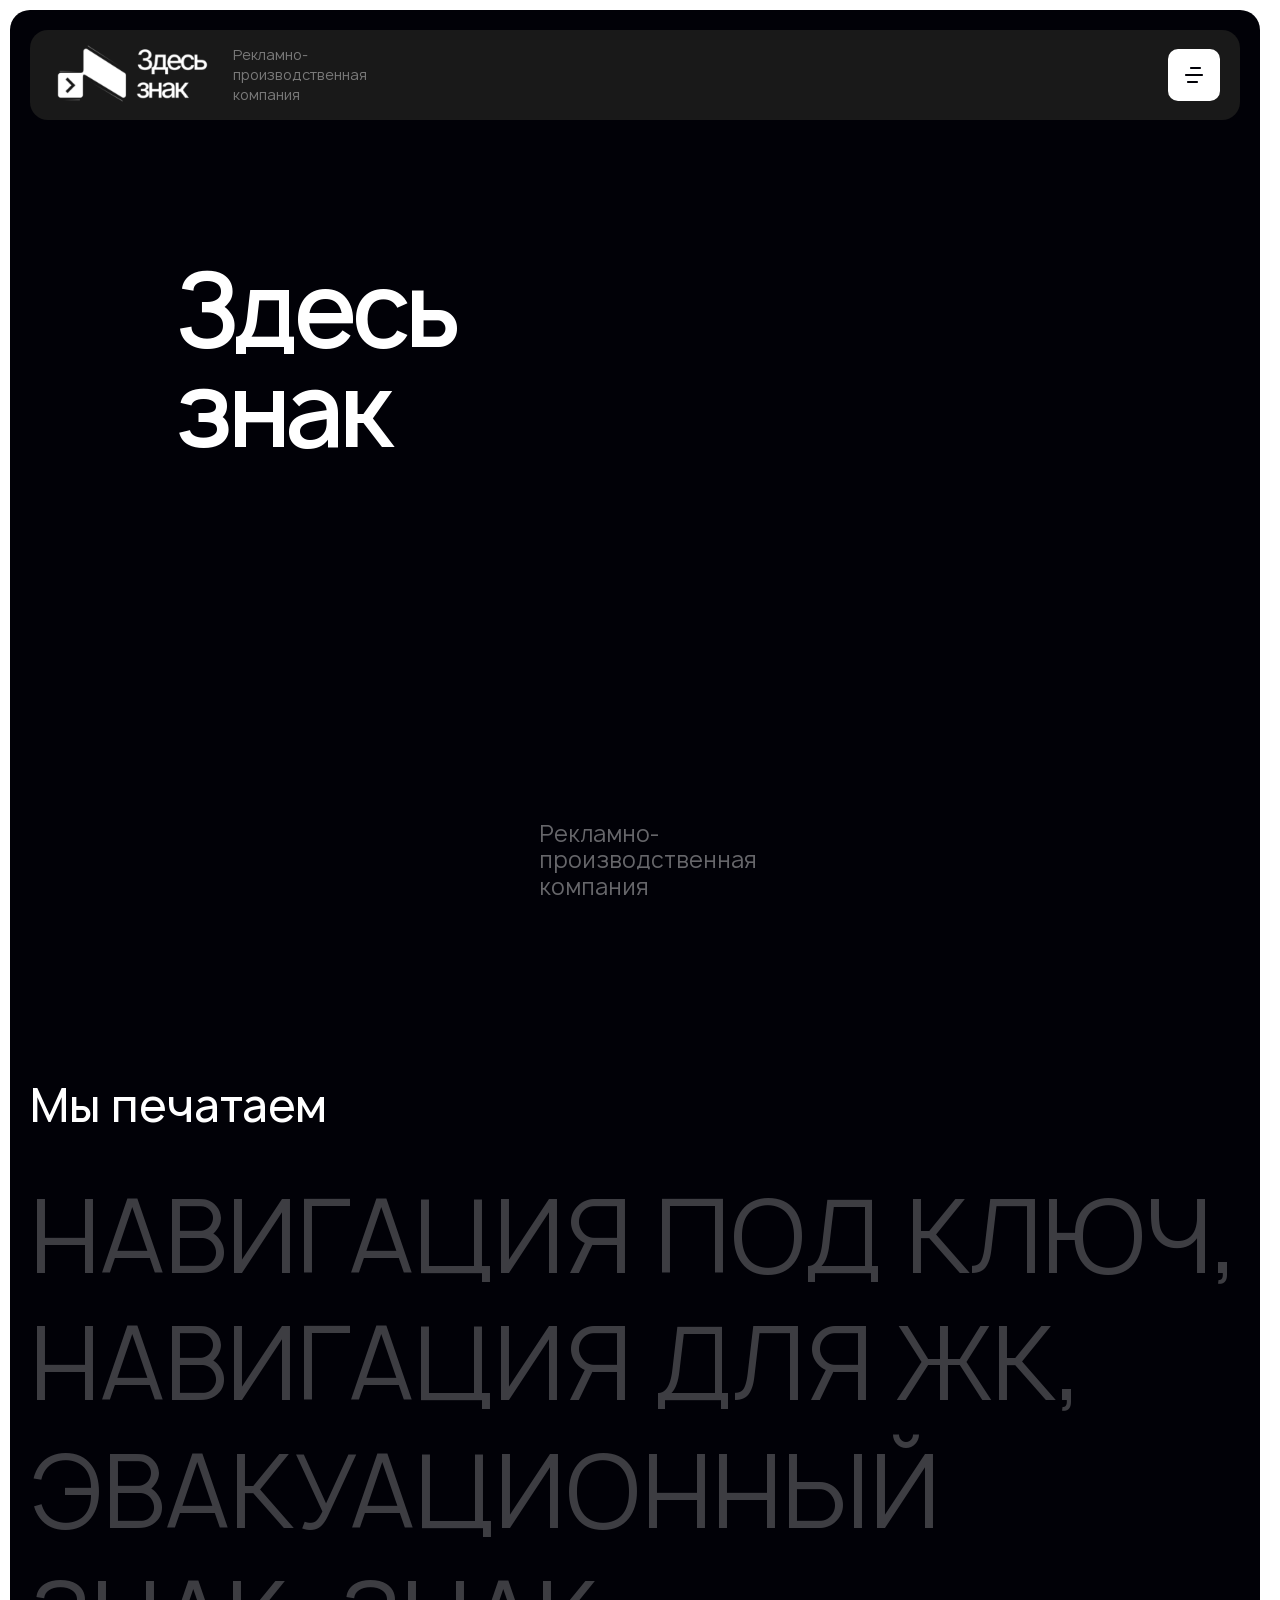
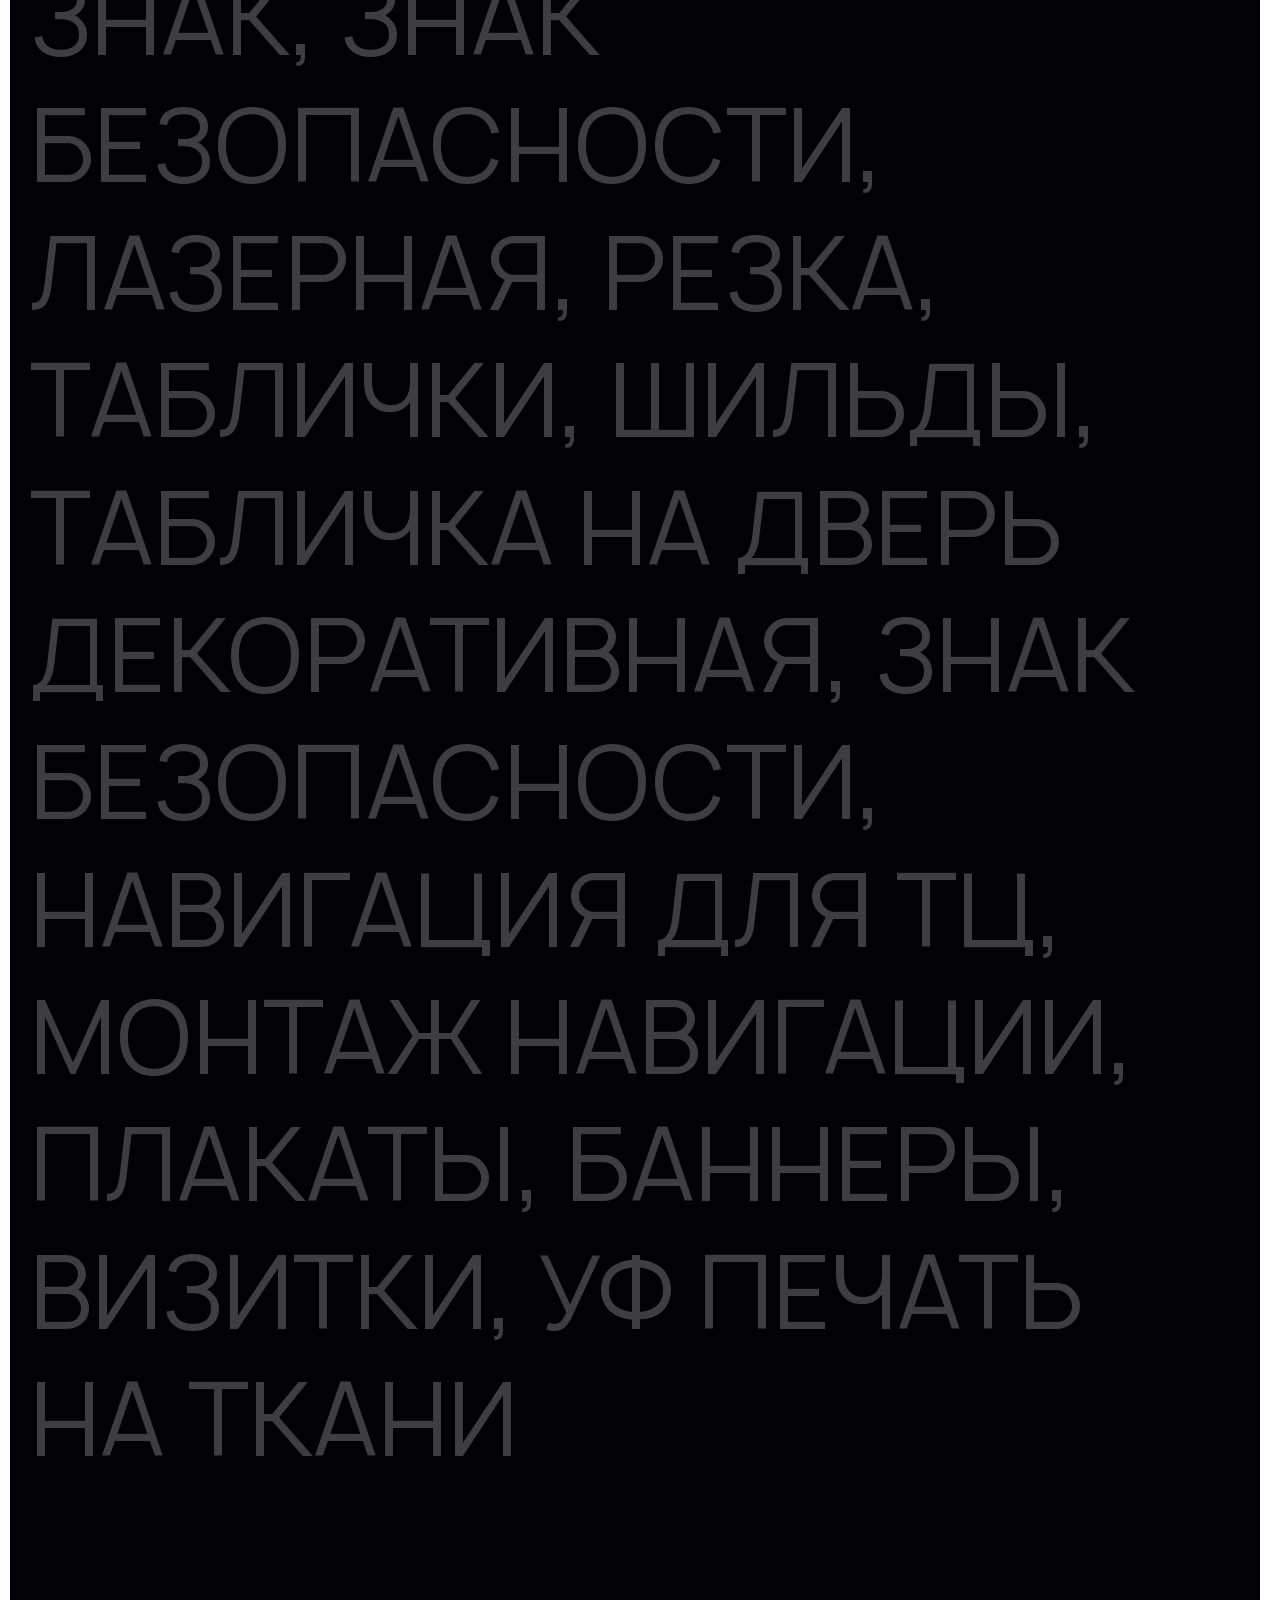
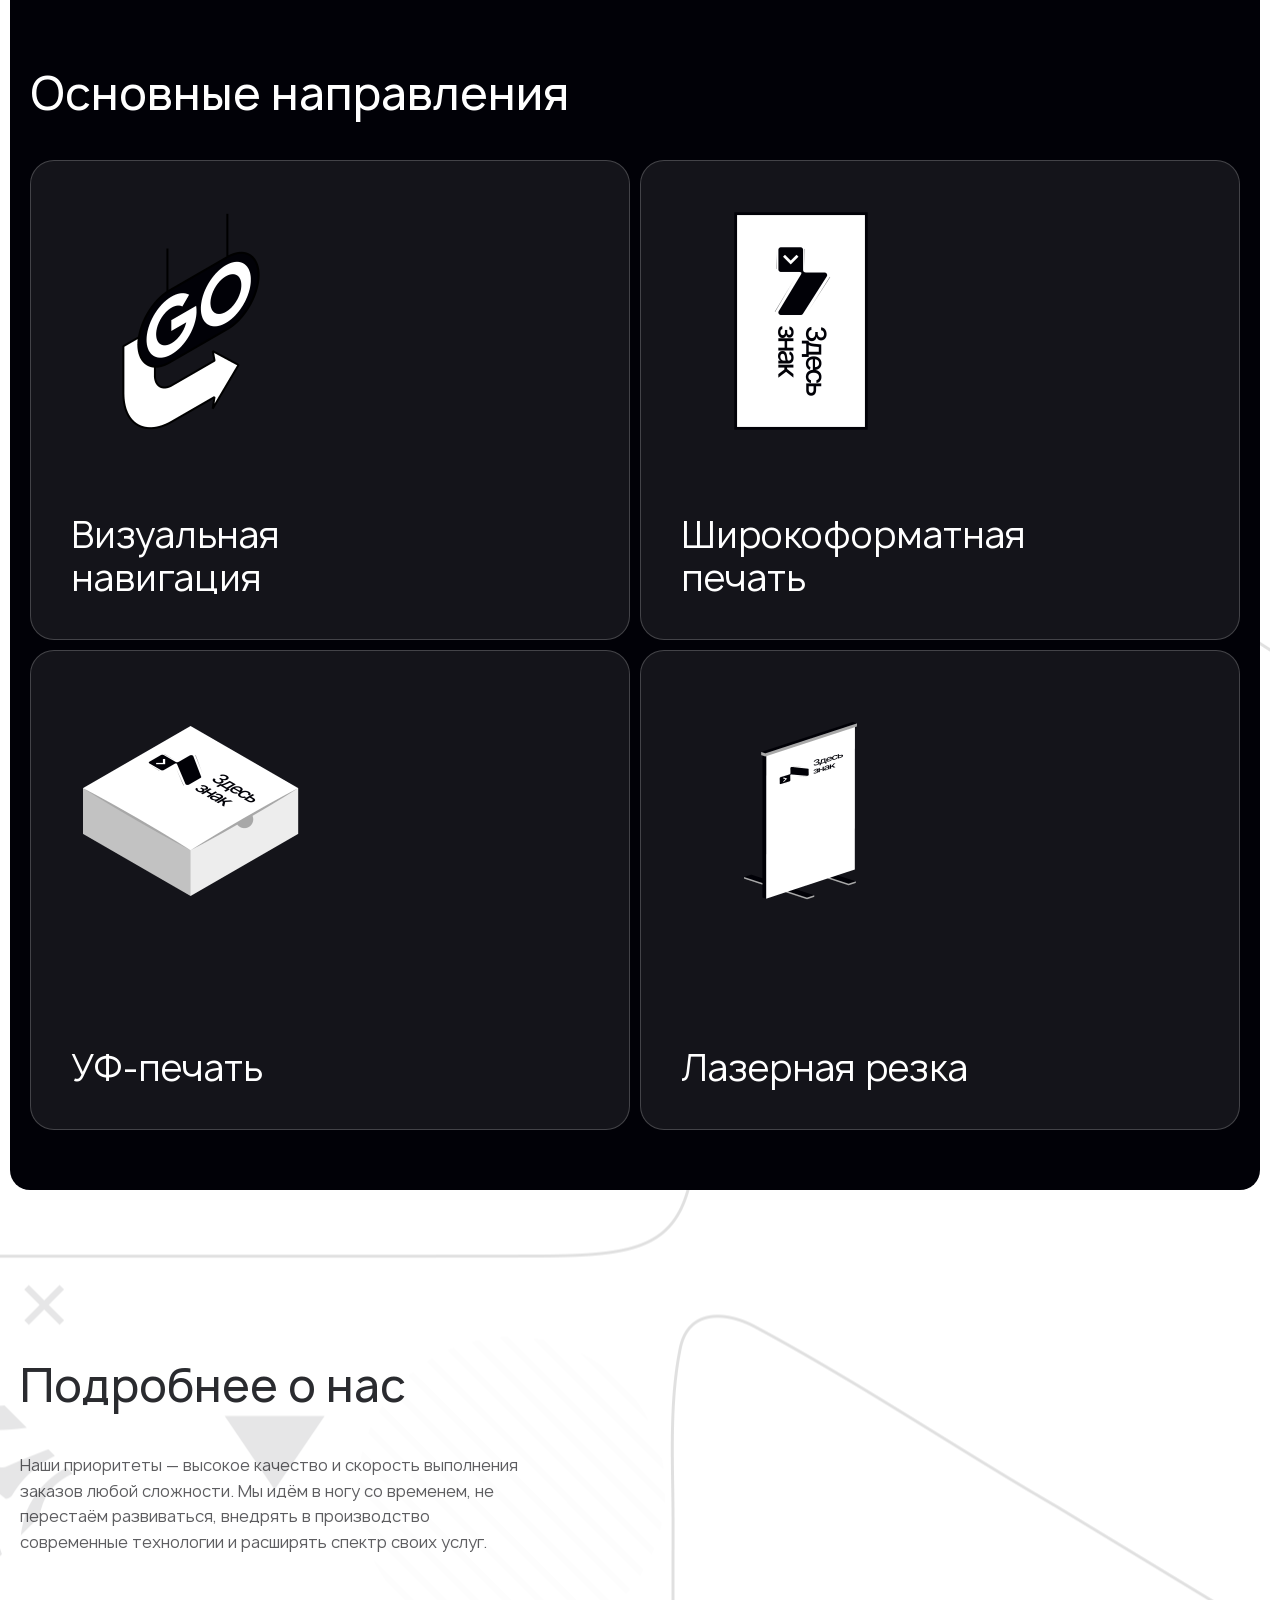
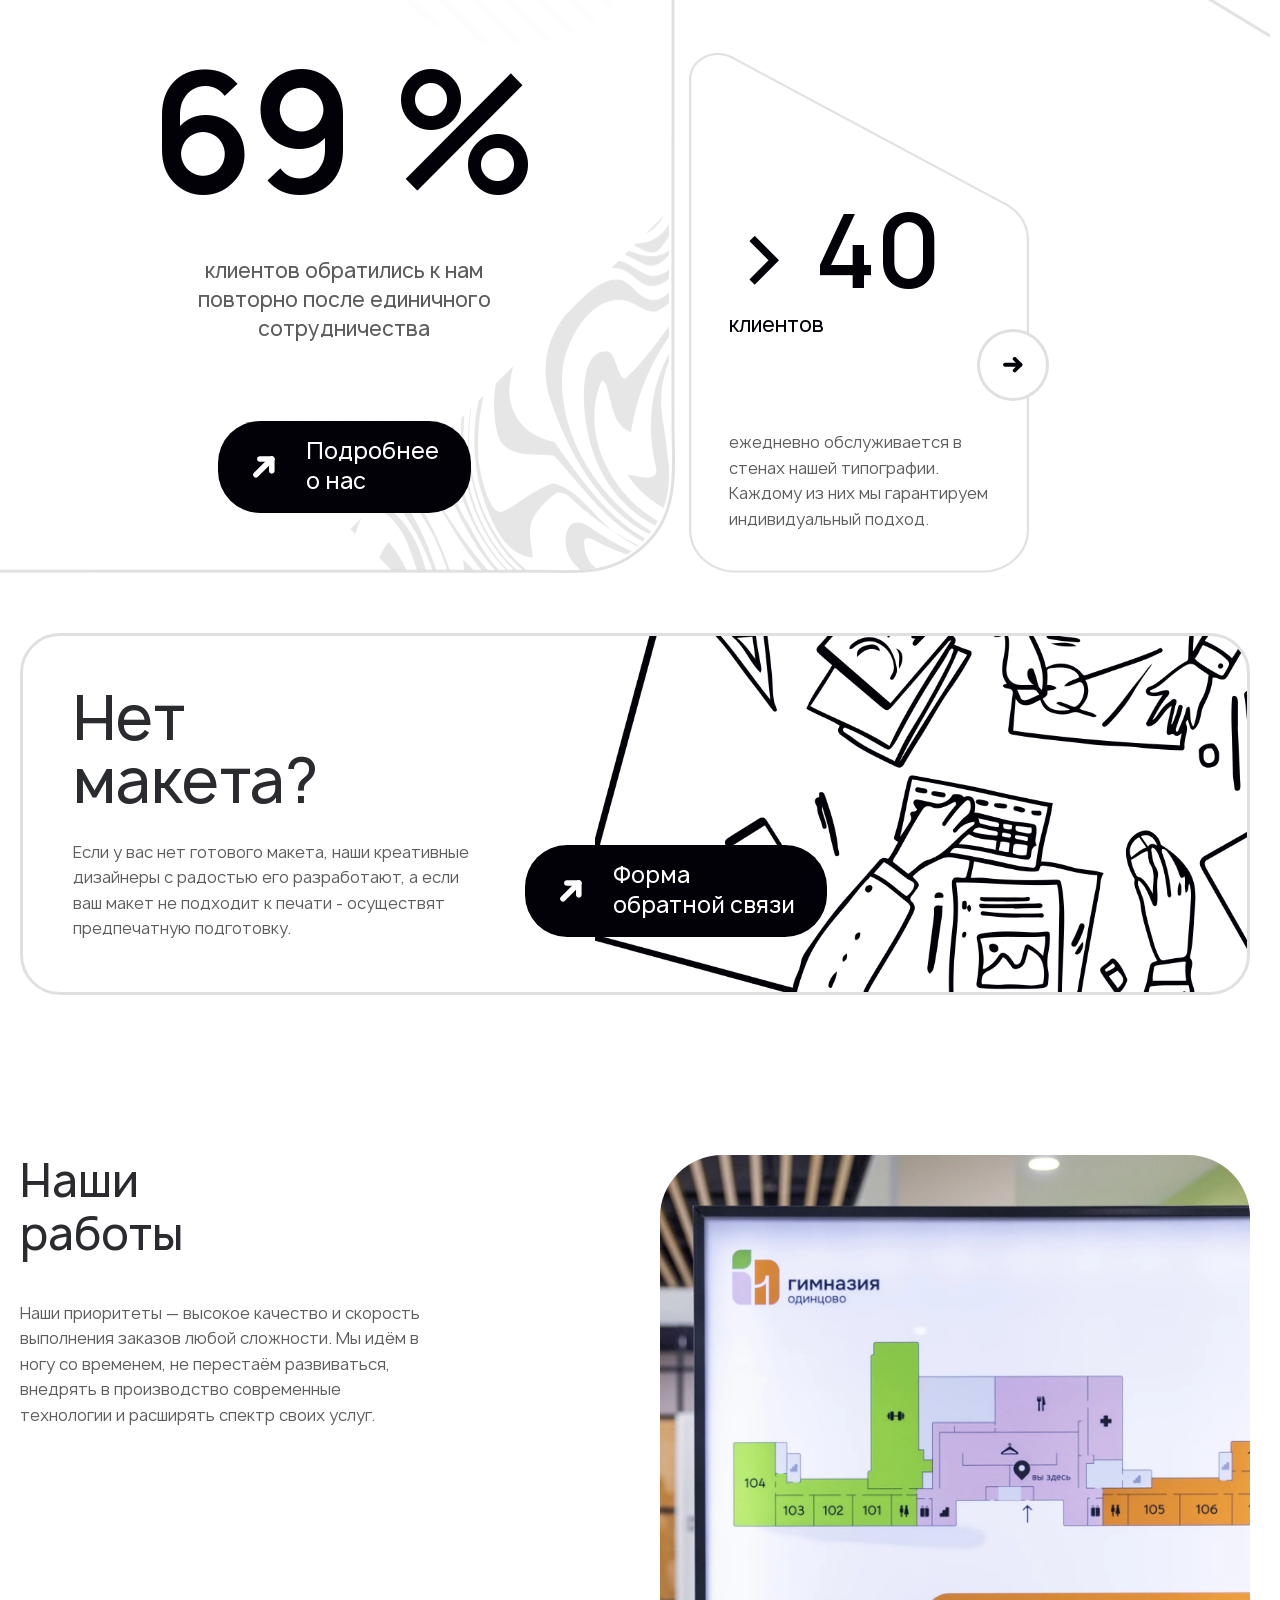
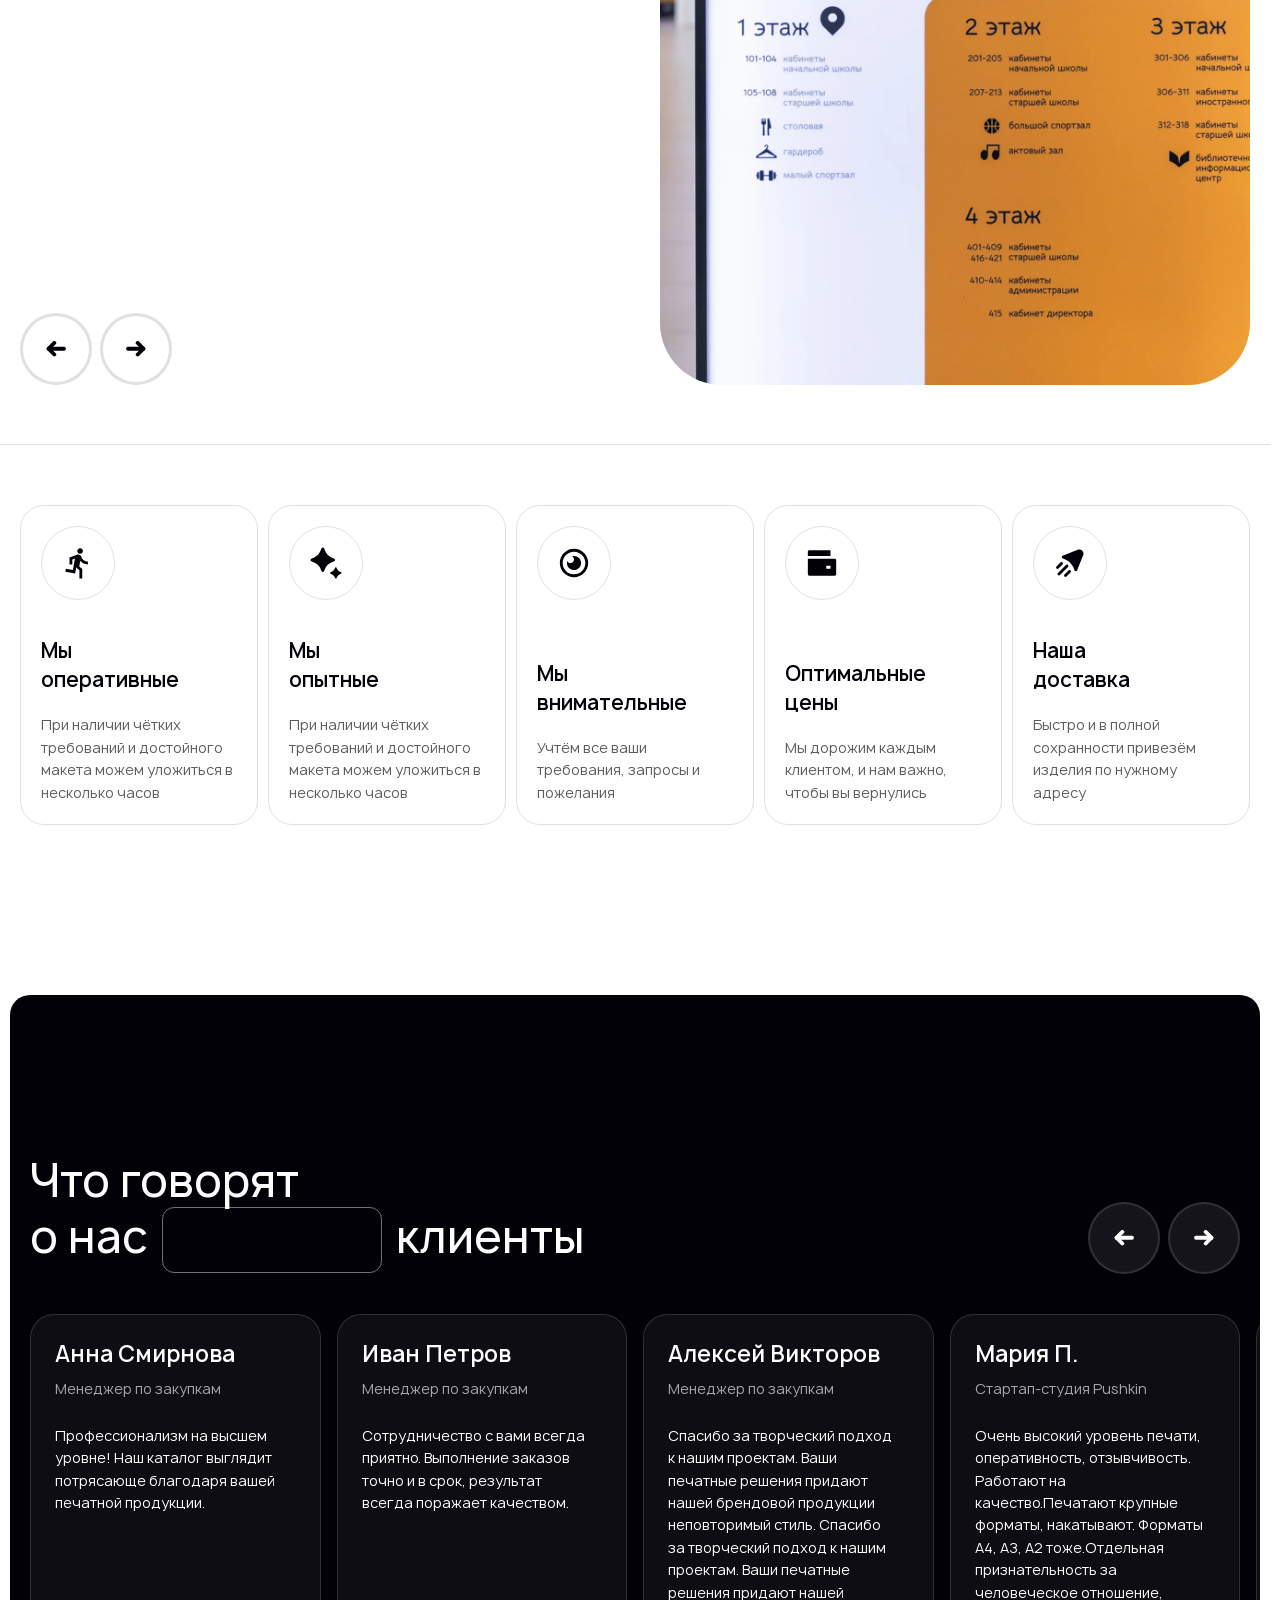
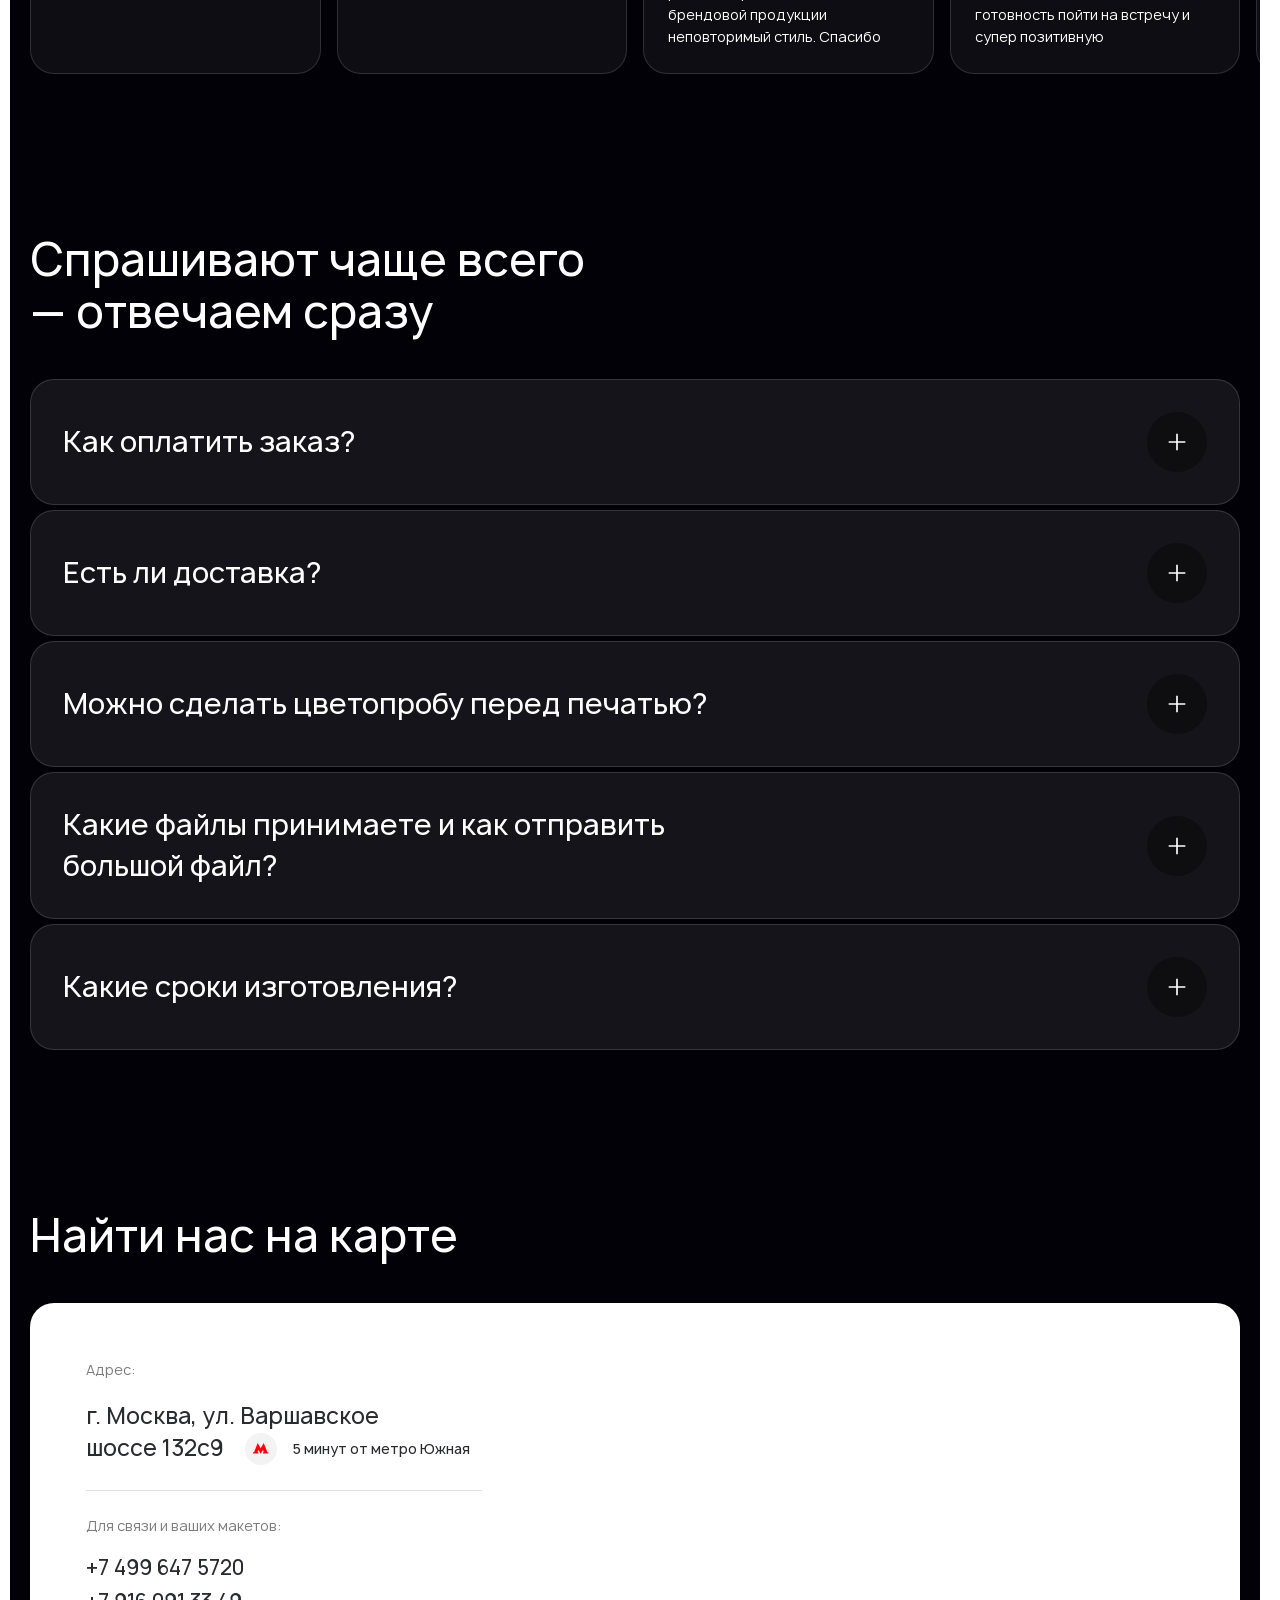
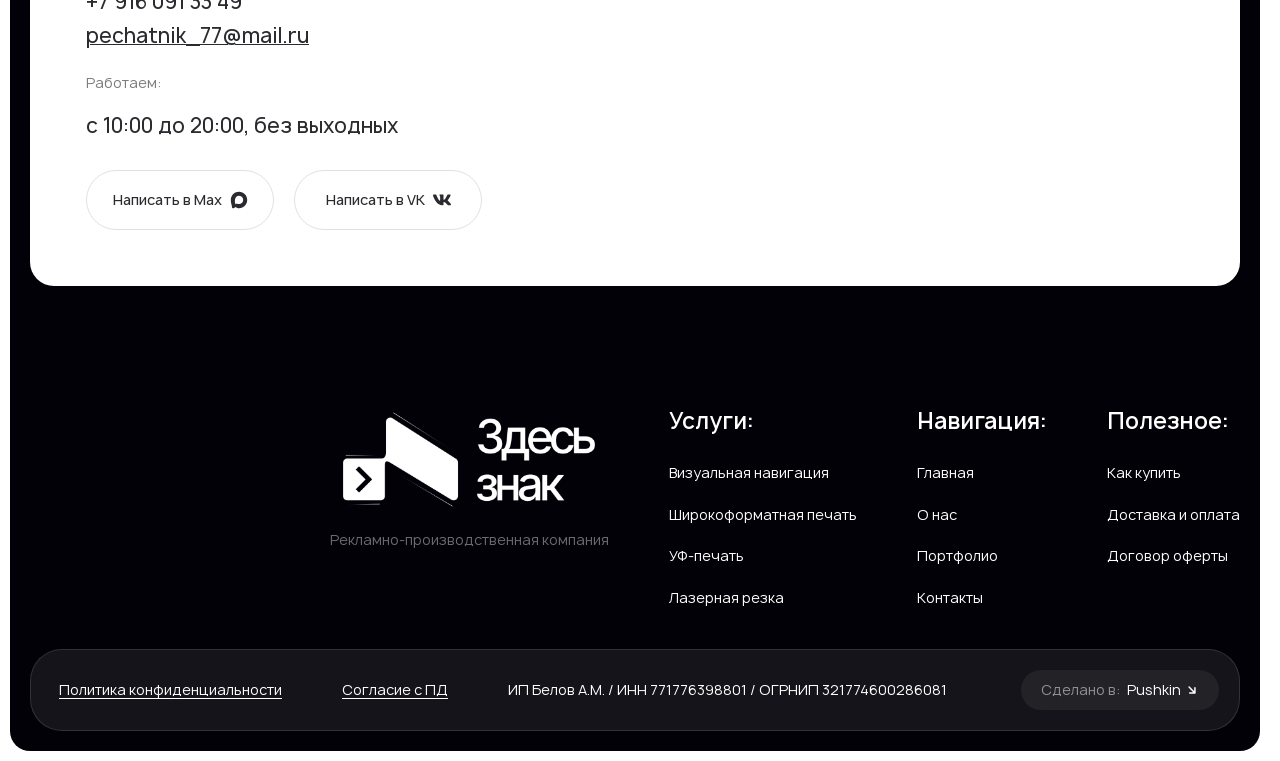
==== commit da41b6a9: "Updated" ====
--- a/index.html
+++ b/index.html
@@ -326,7 +326,7 @@
 
 										<div class="hover">
 											<picture class="thumb">
-												<img src="images/tmp/we_print_hover_img.png" alt="" loading="lazy" class="cover">
+												<img src="images/tmp/we_print_hover_img.svg" alt="" loading="lazy" class="cover">
 											</picture>
 										</div>
 									</a>
@@ -336,7 +336,7 @@
 
 										<div class="hover">
 											<picture class="thumb">
-												<img src="images/tmp/we_print_hover_img.png" alt="" loading="lazy" class="cover">
+												<img src="images/tmp/we_print_hover_img.svg" alt="" loading="lazy" class="cover">
 											</picture>
 										</div>
 									</a>
@@ -346,7 +346,7 @@
 
 										<div class="hover">
 											<picture class="thumb">
-												<img src="images/tmp/we_print_hover_img.png" alt="" loading="lazy" class="cover">
+												<img src="images/tmp/we_print_hover_img.svg" alt="" loading="lazy" class="cover">
 											</picture>
 										</div>
 									</a>
@@ -356,7 +356,7 @@
 
 										<div class="hover">
 											<picture class="thumb">
-												<img src="images/tmp/we_print_hover_img.png" alt="" loading="lazy" class="cover">
+												<img src="images/tmp/we_print_hover_img.svg" alt="" loading="lazy" class="cover">
 											</picture>
 										</div>
 									</a>
@@ -366,7 +366,7 @@
 
 										<div class="hover">
 											<picture class="thumb">
-												<img src="images/tmp/we_print_hover_img.png" alt="" loading="lazy" class="cover">
+												<img src="images/tmp/we_print_hover_img.svg" alt="" loading="lazy" class="cover">
 											</picture>
 										</div>
 									</a>
@@ -376,7 +376,7 @@
 
 										<div class="hover">
 											<picture class="thumb">
-												<img src="images/tmp/we_print_hover_img.png" alt="" loading="lazy" class="cover">
+												<img src="images/tmp/we_print_hover_img.svg" alt="" loading="lazy" class="cover">
 											</picture>
 										</div>
 									</a>
@@ -386,7 +386,7 @@
 
 										<div class="hover">
 											<picture class="thumb">
-												<img src="images/tmp/we_print_hover_img.png" alt="" loading="lazy" class="cover">
+												<img src="images/tmp/we_print_hover_img.svg" alt="" loading="lazy" class="cover">
 											</picture>
 										</div>
 									</a>
@@ -396,7 +396,7 @@
 
 										<div class="hover">
 											<picture class="thumb">
-												<img src="images/tmp/we_print_hover_img.png" alt="" loading="lazy" class="cover">
+												<img src="images/tmp/we_print_hover_img.svg" alt="" loading="lazy" class="cover">
 											</picture>
 										</div>
 									</a>
@@ -406,7 +406,7 @@
 
 										<div class="hover">
 											<picture class="thumb">
-												<img src="images/tmp/we_print_hover_img.png" alt="" loading="lazy" class="cover">
+												<img src="images/tmp/we_print_hover_img.svg" alt="" loading="lazy" class="cover">
 											</picture>
 										</div>
 									</a>
@@ -416,7 +416,7 @@
 
 										<div class="hover">
 											<picture class="thumb">
-												<img src="images/tmp/we_print_hover_img.png" alt="" loading="lazy" class="cover">
+												<img src="images/tmp/we_print_hover_img.svg" alt="" loading="lazy" class="cover">
 											</picture>
 										</div>
 									</a>
@@ -426,7 +426,7 @@
 
 										<div class="hover">
 											<picture class="thumb">
-												<img src="images/tmp/we_print_hover_img.png" alt="" loading="lazy" class="cover">
+												<img src="images/tmp/we_print_hover_img.svg" alt="" loading="lazy" class="cover">
 											</picture>
 										</div>
 									</a>
@@ -436,7 +436,7 @@
 
 										<div class="hover">
 											<picture class="thumb">
-												<img src="images/tmp/we_print_hover_img.png" alt="" loading="lazy" class="cover">
+												<img src="images/tmp/we_print_hover_img.svg" alt="" loading="lazy" class="cover">
 											</picture>
 										</div>
 									</a>
@@ -446,7 +446,7 @@
 
 										<div class="hover">
 											<picture class="thumb">
-												<img src="images/tmp/we_print_hover_img.png" alt="" loading="lazy" class="cover">
+												<img src="images/tmp/we_print_hover_img.svg" alt="" loading="lazy" class="cover">
 											</picture>
 										</div>
 									</a>
@@ -456,7 +456,7 @@
 
 										<div class="hover">
 											<picture class="thumb">
-												<img src="images/tmp/we_print_hover_img.png" alt="" loading="lazy" class="cover">
+												<img src="images/tmp/we_print_hover_img.svg" alt="" loading="lazy" class="cover">
 											</picture>
 										</div>
 									</a>
@@ -466,7 +466,7 @@
 
 										<div class="hover">
 											<picture class="thumb">
-												<img src="images/tmp/we_print_hover_img.png" alt="" loading="lazy" class="cover">
+												<img src="images/tmp/we_print_hover_img.svg" alt="" loading="lazy" class="cover">
 											</picture>
 										</div>
 									</a>
@@ -1269,7 +1269,7 @@
 
 									<div class="cont l_w">
 										<div class="map">
-
+											<script type="text/javascript" charset="utf-8" async src="https://api-maps.yandex.ru/services/constructor/1.0/js/?um=constructor%3A505041fcf521520a92480e22ef3f8f84c05cf899552812649a1798e04873deb2&amp;width=100%25&amp;height=100%25&amp;lang=en_FR&amp;scroll=false"></script>
 										</div>
 									</div>
 								</section>
--- a/css/styles.css
+++ b/css/styles.css
@@ -1463,7 +1463,7 @@
 
     .mob_menu_btn
     {
-        display: flex;
+        display: none;
         align-content: center;
         align-items: center;
         flex-wrap: wrap;
@@ -7181,6 +7181,8 @@
         margin-top: 181px;
         padding-inline: var(--block_padding_l);
 
+        pointer-events: none;
+
         grid-column: 1 / 2;
         grid-row: 1 / 2;
 
@@ -7208,6 +7210,8 @@
         width: 580px;
         max-width: 100%;
         padding: var(--block_padding);
+
+        pointer-events: auto;
 
         color: #2a2b2f;
         border-radius: var(--border_radius_l);
@@ -7405,6 +7409,8 @@
 
         border-radius: var(--border_radius_l);
         background: var(--light_color);
+
+        filter: grayscale(1);
     }
 }
 
--- a/css/response_1439.css
+++ b/css/response_1439.css
@@ -65,6 +65,12 @@
         {
             display: none;
         }
+
+
+        .mob_menu_btn
+        {
+            display: flex;
+        }
     }
 
 
